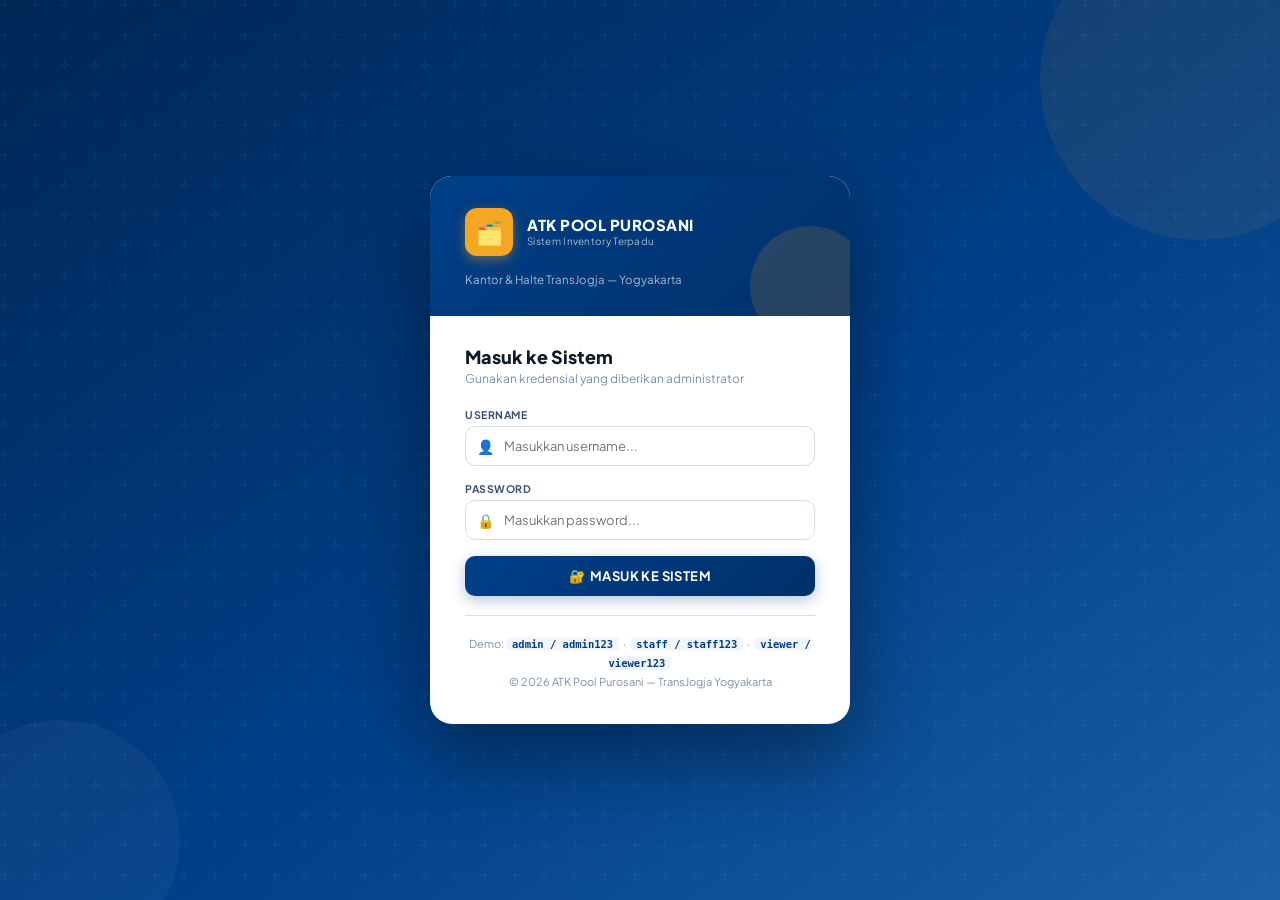
==== index.html @ 984e3274 "Update index.html" ====
<!DOCTYPE html>
<html lang="id">
<head>
<meta charset="UTF-8">
<meta name="viewport" content="width=device-width, initial-scale=1.0">
<title>ATK POOL PUROSANI — Sistem Inventory</title>
<link href="https://fonts.googleapis.com/css2?family=Plus+Jakarta+Sans:wght@300;400;500;600;700;800&display=swap" rel="stylesheet">
<script src="https://cdnjs.cloudflare.com/ajax/libs/xlsx/0.18.5/xlsx.full.min.js"></script>
<script src="https://cdnjs.cloudflare.com/ajax/libs/jspdf/2.5.1/jspdf.umd.min.js"></script>
<script src="https://cdnjs.cloudflare.com/ajax/libs/jspdf-autotable/3.7.0/jspdf.plugin.autotable.min.js"></script>
<script src="https://cdn.jsdelivr.net/npm/chart.js@4.4.0/dist/chart.umd.min.js"></script>
<script src="https://cdn.jsdelivr.net/npm/quagga@0.12.1/dist/quagga.min.js"></script>
<script src="https://cdn.jsdelivr.net/npm/@supabase/supabase-js@2"></script>
<link rel="stylesheet" href="style.css">
</head>
<body>

<div class="login-screen" id="login-screen">
  <div class="login-deco"></div><div class="login-deco2"></div>
  <div class="login-card">
    <div class="login-header">
      <div class="login-brand">
        <div class="login-brand-icon">🗂️</div>
        <div class="login-brand-text">
          <div class="login-brand-name">ATK POOL PUROSANI</div>
          <div class="login-brand-sub">Sistem Inventory Terpadu</div>
        </div>
      </div>
      <div class="login-tagline">Kantor &amp; Halte TransJogja — Yogyakarta</div>
    </div>
    <div class="login-body">
      <div class="login-title">Masuk ke Sistem</div>
      <div class="login-subtitle">Gunakan kredensial yang diberikan administrator</div>
      <div class="lf-group">
        <label class="lf-label">Username</label>
        <div class="lf-input-wrap">
          <span class="lf-icon">👤</span>
          <input class="lf-input" id="l-user" type="text" placeholder="Masukkan username..." autocomplete="username" onkeydown="if(event.key==='Enter')doLogin()">
        </div>
      </div>
      <div class="lf-group">
        <label class="lf-label">Password</label>
        <div class="lf-input-wrap">
          <span class="lf-icon">🔒</span>
          <input class="lf-input" id="l-pass" type="password" placeholder="Masukkan password..." autocomplete="current-password" onkeydown="if(event.key==='Enter')doLogin()">
        </div>
      </div>
      <button class="login-btn" onclick="doLogin()">🔐 &nbsp;MASUK KE SISTEM</button>
      <div class="login-err" id="login-err">⚠ Username atau password salah. Coba kembali.</div>
      <div class="login-demo">
        Demo: <code>admin / admin123</code> &nbsp;·&nbsp; <code>staff / staff123</code> &nbsp;·&nbsp; <code>viewer / viewer123</code><br>
        © 2026 ATK Pool Purosani — TransJogja Yogyakarta
      </div>
    </div>
  </div>
</div>

<div class="app-shell" id="app-shell">

<div class="notif-panel" id="notif-panel">
  <div class="notif-panel-head">
    <span class="notif-panel-title">🔔 Notifikasi Stok</span>
    <button class="notif-panel-close" onclick="closeNotifPanel()">✕</button>
  </div>
  <div class="notif-list" id="notif-list"></div>
  <div class="notif-footer">
    <button class="notif-wa-btn" onclick="sendWANotif()">💬 Kirim via WhatsApp</button>
    <button class="notif-wa-btn email" onclick="sendEmailNotif()">📧 Kirim via Email</button>
  </div>
</div>
<div class="save-indicator" id="save-indicator">💾 Data tersimpan</div>

<nav class="topnav">
  <div class="logo" onclick="gotoPage('barang')">
    <div class="logo-badge">🗂️</div>
    <div class="logo-text">
      <div class="logo-main">ATK POOL PUROSANI</div>
      <div class="logo-sub">Sistem Inventory Terpadu</div>
    </div>
  </div>
  <ul class="nav-menu">
    <li><a href="#" id="nav-barang" class="active" onclick="gotoPage('barang');return false">📦 DATA BARANG</a></li>
    <li><a href="#" id="nav-laporan" onclick="gotoPage('laporan');return false">📊 LAPORAN</a></li>
    <li><a href="#" id="nav-riwayat" onclick="gotoPage('riwayat');return false">🕐 RIWAYAT</a></li>
    <li><a href="#" id="nav-permintaan" onclick="gotoPage('permintaan');return false">📋 PERMINTAAN</a></li>
    <li><a href="#" id="nav-users" onclick="gotoPage('users');return false">👥 PENGGUNA</a></li>
  </ul>
  <div class="nav-right">
    <button class="nav-icon-btn" onclick="focusSearch()" title="Cari">🔍</button>
    <button class="notif-btn" onclick="toggleNotifPanel()">🔔 NOTIF <span class="notif-badge" id="low-count">0</span></button>
    <button class="topnav-user" onclick="toggleUserDropdown()" id="user-btn">
      <div class="user-avatar-nav">👤</div>
      <span class="user-name-nav" id="nav-username">—</span>
      <span style="color:rgba(255,255,255,.5);font-size:10px">▾</span>
      <div class="user-dropdown" id="user-dropdown">
        <div class="ud-header">
          <div class="ud-header-name" id="dd-name">—</div>
          <div class="ud-header-role" id="dd-role">—</div>
        </div>
        <div class="ud-item">👤 &nbsp;Profil Saya</div>
        <div class="ud-item">🔑 &nbsp;Ganti Password</div>
        <div class="ud-divider"></div>
        <div class="ud-item" onclick="clearAllData()">🗑️ &nbsp;Reset Data</div>
        <div class="ud-divider"></div>
        <div class="ud-item danger" onclick="doLogout()">🚪 &nbsp;Keluar</div>
      </div>
    </button>
  </div>
</nav>

<div class="header-strip">
  <div class="breadcrumb">🏠 Beranda &nbsp;/&nbsp; <span class="bc-cur" id="bc-page">Data Barang</span></div>
  <div class="date-display" id="date-display"></div>
</div>

<div class="stats-strip" id="stats-strip">
  <div class="stat-item"><div class="stat-num" id="stat-total">0</div><div class="stat-lbl">Total Barang</div></div>
  <div class="stat-item"><div class="stat-num green" id="stat-aman">0</div><div class="stat-lbl">Stok Aman</div></div>
  <div class="stat-item"><div class="stat-num gold" id="stat-menipis">0</div><div class="stat-lbl">Stok Menipis</div></div>
  <div class="stat-item"><div class="stat-num red" id="stat-habis">0</div><div class="stat-lbl">Stok Habis</div></div>
</div>

<div class="catbar" id="catbar"><div class="catbar-inner" id="catbar-inner"></div></div>

<div class="toolbar" id="toolbar-el">
  <div style="display:flex;align-items:center;gap:8px;flex-wrap:wrap">
    <button class="filter-btn" onclick="openBarcodeModal()" style="gap:5px">📷 Scan</button>
    <button class="filter-btn" onclick="toggleFilter()">⚙ Filter</button>
    <button class="filter-btn" onclick="openImportModal()" style="background:var(--green);color:#fff;border-color:var(--green)">📥 Import</button>
    <button class="filter-btn" onclick="openResetModal()" style="background:#c0392b;color:#fff;border-color:#c0392b">🗑 Reset Data</button>
    <span class="item-count" id="item-count">— Barang</span>
  </div>
  <div class="sort-right">
    <div class="sw">
      <span class="sw-icon">🔍</span>
      <input class="search-mini" id="search-input" type="text" placeholder="Cari nama atau kategori..." oninput="doSearch(this.value)">
    </div>
    <button class="add-btn-top" onclick="openAddModal()">＋ Tambah Barang</button>
  </div>
</div>

<div id="page-barang">
  <div class="main">
    <div class="products-grid" id="products-grid"></div>
    <div class="pagination-wrap">
      <div class="pages">
        <button class="pg active">1</button><button class="pg">2</button><button class="pg">3</button>
        <span style="color:var(--muted);font-size:13px;line-height:32px;padding:0 4px">…</span>
        <button class="pg">›</button>
      </div>
      <button class="see-more-link">Lihat Semua →</button>
    </div>
  </div>
</div>

<div id="page-laporan" style="display:none">
  <div class="page-wrap">
    <div class="page-header"><div class="page-title">Laporan Inventaris<small>Ringkasan stok dan transaksi seluruh barang</small></div></div>
    <div class="lap-summary">
      <div class="lap-card masuk"><div class="lap-card-icon">📥</div><div class="lap-num" id="r-masuk">0</div><div class="lap-lbl">Total Masuk</div></div>
      <div class="lap-card keluar"><div class="lap-card-icon">📤</div><div class="lap-num" id="r-keluar">0</div><div class="lap-lbl">Total Keluar</div></div>
      <div class="lap-card sisa"><div class="lap-card-icon">📦</div><div class="lap-num" id="r-sisa">0</div><div class="lap-lbl">Sisa Stok</div></div>
    </div>
    <div class="filter-row">
      <span class="filter-row-label">Filter:</span>
      <select class="f-select" id="f-lokasi" onchange="renderLaporan()"><option value="">Semua Lokasi</option><option>Kantor</option><option>Halte</option></select>
      <select class="f-select" id="f-kategori" onchange="renderLaporan()"><option value="">Semua Kategori</option></select>
      <select class="f-select" id="f-status" onchange="renderLaporan()"><option value="">Semua Status</option><option value="ok">Stok Aman</option><option value="low">Stok Menipis</option><option value="out">Stok Habis</option></select>
    </div>
    <div class="export-bar">
      <span class="export-label">Export:</span>
      <button class="exp-btn excel" onclick="exportExcel()">📊 Excel (.xlsx)</button>
      <button class="exp-btn pdf" onclick="exportPDF()">📄 PDF Berkop Surat</button>
      <button class="exp-btn print" onclick="window.print()">🖨️ Cetak</button>
    </div>
    <div class="table-card"><div class="table-card-header"><div class="table-card-title">Daftar Stok Barang</div></div><div id="tbl-laporan"></div></div>
    <div class="chart-section">
      <div class="chart-head">
        <div class="chart-head-title">📈 Grafik Tren Stok</div>
        <div class="chart-tabs">
          <button class="chart-tab active" onclick="setChartTab('bulanan',this)">Bulanan</button>
          <button class="chart-tab" onclick="setChartTab('barang',this)">Per Barang</button>
          <button class="chart-tab" onclick="setChartTab('status',this)">Status Stok</button>
        </div>
      </div>
      <div class="chart-body">
        <div class="chart-canvas-wrap"><canvas id="main-chart"></canvas></div>
      </div>
    </div>
    <div class="rekap-section">
      <div class="rekap-head">
        <div class="rekap-head-title">📅 Rekap Bulanan</div>
        <div style="display:flex;gap:8px">
          <select class="f-select" id="rekap-tahun" onchange="renderRekap()" style="background:rgba(255,255,255,.15);border-color:rgba(255,255,255,.2);color:#fff"></select>
          <select class="f-select" id="rekap-lokasi" onchange="renderRekap()" style="background:rgba(255,255,255,.15);border-color:rgba(255,255,255,.2);color:#fff"><option value="">Semua Lokasi</option><option>Kantor</option><option>Halte</option></select>
        </div>
      </div>
      <div id="tbl-rekap"></div>
    </div>
  </div>
</div>

<div id="page-riwayat" style="display:none">
  <div class="page-wrap">
    <div class="page-header"><div class="page-title">Riwayat Transaksi<small>Log semua aktivitas barang masuk &amp; keluar</small></div></div>
    <div class="rtabs">
      <button class="rtab active" onclick="setRtab('semua',this)">Semua</button>
      <button class="rtab" onclick="setRtab('masuk',this)">📥 Barang Masuk</button>
      <button class="rtab" onclick="setRtab('keluar',this)">📤 Barang Keluar</button>
    </div>
    <div class="filter-row">
      <span class="filter-row-label">Filter:</span>
      <select class="f-select" id="rh-lokasi" onchange="renderRiwayat()"><option value="">Semua Lokasi</option><option>Kantor</option><option>Halte</option></select>
      <input class="f-input" type="text" placeholder="Cari nama barang..." oninput="rhSearch=this.value;renderRiwayat()" style="width:180px">
      <span class="filter-row-label">Tanggal:</span>
      <input class="f-input" type="date" id="rh-dari" onchange="renderRiwayat()">
      <span style="font-size:11px;color:var(--muted)">s/d</span>
      <input class="f-input" type="date" id="rh-sampai" onchange="renderRiwayat()">
      <button class="filter-btn" onclick="resetDateFilter()" style="padding:6px 12px;font-size:11px">Reset</button>
    </div>
    <div class="export-bar">
      <span class="export-label">Export:</span>
      <button class="exp-btn excel" onclick="exportRiwayatExcel()">📊 Excel</button>
      <button class="exp-btn pdf" onclick="exportRiwayatPDF()">📄 PDF</button>
      <span class="export-label" style="margin-left:12px">Import:</span>
      <button class="exp-btn excel" onclick="openImportTrxModal()" style="background:var(--green);color:#fff;border-color:var(--green)">📥 Import Transaksi</button>
    </div>
    <div class="table-card"><div id="tbl-riwayat"></div></div>
  </div>
</div>

<div id="page-permintaan" style="display:none">
  <div class="page-wrap">
    <div class="page-header"><div class="page-title">Permintaan Barang<small>Buat dan kelola permintaan pengadaan barang</small></div></div>
    <div class="req-form-card">
      <div style="font-size:15px;font-weight:700;color:var(--text);margin-bottom:1rem;display:flex;align-items:center;gap:8px">
        <div style="width:32px;height:32px;background:var(--navy);border-radius:8px;display:flex;align-items:center;justify-content:center;font-size:15px">📋</div>
        Buat Permintaan Baru
      </div>
      <div class="req-form-grid">
        <div class="mf-group"><label class="mf-label">Pilih Barang</label><select class="mf-select" id="req-barang" style="width:100%"></select></div>
        <div class="mf-group"><label class="mf-label">Jumlah</label><input class="mf-input" type="number" id="req-jml" placeholder="0" min="1" style="width:100%"></div>
        <div class="mf-group"><label class="mf-label">Keterangan Keperluan</label><input class="mf-input" id="req-ket" placeholder="Tuliskan keperluan..." style="width:100%"></div>
      </div>
      <button class="mbtn-masuk" style="padding:10px 24px;border-radius:9px;width:auto" onclick="submitPermintaan()">📨 &nbsp;Kirim Permintaan</button>
    </div>
    <div class="table-card"><div class="table-card-header"><div class="table-card-title">Daftar Permintaan</div></div><div id="tbl-permintaan"></div></div>
  </div>
</div>

<div id="page-users" style="display:none">
  <div class="page-wrap">
    <div class="page-header">
      <div class="page-title">Manajemen Pengguna<small>Kelola akses dan peran pengguna sistem</small></div>
      <button class="add-btn-top" onclick="toast('Fitur tambah pengguna segera hadir','')">＋ Tambah Pengguna</button>
    </div>
    <div class="user-grid" id="user-grid"></div>
  </div>
</div>

<footer>
  <div class="footer-inner">
    <div class="fc"><div class="fc-icon">📞</div><div class="fc-text">085 xxx xxx xxx</div></div>
    <div class="fc"><div class="fc-icon">📧</div><div class="fc-text">inventory@atk-purosani.go.id</div></div>
    <div class="fc"><div class="fc-icon">📍</div><div class="fc-text">Perengkembang, Balecatur, Gamping, Sleman, DIY 55295</div></div>
  </div>
  <div class="footer-bottom">
    <span class="footer-copy">© 2026 ATK Pool Purosani — TransJogja Yogyakarta</span>
    <div class="footer-links"><a href="#">Kebijakan Privasi</a><a href="#">Ketentuan Layanan</a><a href="#">Bantuan</a></div>
  </div>
</footer>

<!-- BARCODE MODAL -->
<div class="overlay" id="modal-barcode">
  <div class="modal barcode-modal">
    <div class="modal-top" style="background:linear-gradient(135deg,#1a237e,#283593)">
      <button class="modal-close" onclick="closeBarcodeModal()">✕</button>
      <div class="modal-ios-icon" style="background:linear-gradient(145deg,#3949AB,#1a237e)">📷</div>
      <div class="modal-title">Scan Barcode / QR</div>
      <div class="modal-subtitle">Arahkan kamera ke barcode produk</div>
    </div>
    <div class="modal-content">
      <div id="barcode-video-wrap">
        <div id="barcode-viewport"></div>
        <div class="barcode-overlay">
          <div class="barcode-frame"></div>
          <div class="barcode-scan-line"></div>
        </div>
      </div>
      <div class="barcode-result-box" id="barcode-result-box">Menunggu deteksi barcode...</div>
      <div class="barcode-manual-row">
        <input class="mf-input" type="text" id="barcode-manual-input" placeholder="Atau ketik kode barcode manual..." style="flex:1" onkeydown="if(event.key==='Enter')searchBarcode(this.value)">
        <button class="mbtn-masuk" style="white-space:nowrap;padding:9px 14px" onclick="searchBarcode(document.getElementById('barcode-manual-input').value)">🔍 Cari</button>
      </div>
      <div id="barcode-found-info" style="display:none;background:var(--green-bg);border:1.5px solid #B2DFCC;border-radius:10px;padding:12px 14px;margin-bottom:10px">
        <div style="font-size:13px;font-weight:700;color:var(--text);margin-bottom:4px" id="bfi-nama">—</div>
        <div style="font-size:11px;color:var(--muted)" id="bfi-detail">—</div>
        <div style="display:flex;gap:6px;margin-top:10px">
          <button class="mbtn-masuk" style="flex:1;padding:8px" onclick="openFromBarcode('masuk')">📥 Catat Masuk</button>
          <button class="mbtn-keluar" style="flex:1;padding:8px" onclick="openFromBarcode('keluar')">📤 Catat Keluar</button>
        </div>
      </div>
    </div>
  </div>
</div>

<!-- PHOTO MODAL -->
<div class="overlay" id="modal-photo">
  <div class="modal" style="max-width:420px">
    <div class="modal-top" style="background:linear-gradient(135deg,#4527A0,#311B92)">
      <button class="modal-close" onclick="closeModal('modal-photo')">✕</button>
      <div class="modal-ios-icon" style="background:linear-gradient(145deg,#673AB7,#4527A0)" id="photo-modal-icon">📷</div>
      <div class="modal-title" id="photo-modal-title">Foto Barang</div>
      <div class="modal-subtitle" id="photo-modal-sub">Upload foto untuk identifikasi visual</div>
    </div>
    <div class="modal-content">
      <img id="photo-preview-large" class="modal-photo-preview" src="" alt="Foto Barang">
      <div class="modal-photo-placeholder" id="photo-placeholder" onclick="document.getElementById('photo-file-input').click()">
        <span style="font-size:28px">🖼️</span>
        <span>Klik untuk pilih foto</span>
        <span style="font-size:10px">JPG, PNG, WebP — maks 2MB</span>
      </div>
      <input type="file" id="photo-file-input" accept="image/*" style="display:none" onchange="handlePhotoUpload(event)">
      <div class="photo-action-row">
        <button class="photo-btn upload" onclick="document.getElementById('photo-file-input').click()">📁 Pilih File</button>
        <button class="photo-btn upload" onclick="openCameraCapture()">📷 Ambil Foto</button>
        <button class="photo-btn delete" id="photo-delete-btn" onclick="deletePhoto()" style="display:none">🗑 Hapus</button>
      </div>
      <input type="hidden" id="photo-modal-bid">
    </div>
  </div>
</div>

<div class="overlay" id="modal-trx">
  <div class="modal">
    <div class="modal-top" id="modal-top-trx" style="background:linear-gradient(135deg,var(--navy) 0%,var(--navy2) 100%)">
      <button class="modal-close" onclick="closeModal('modal-trx')">✕</button>
      <div class="modal-ios-icon" id="mimg">📄</div>
      <div class="modal-title" id="mtitle">—</div>
      <div class="modal-subtitle" id="mcat">—</div>
    </div>
    <div class="modal-content">
      <div class="modal-stats">
        <div class="mstat masuk"><div class="mstat-num" id="md-masuk">0</div><div class="mstat-lbl">Total Masuk</div></div>
        <div class="mstat keluar"><div class="mstat-num" id="md-keluar">0</div><div class="mstat-lbl">Total Keluar</div></div>
        <div class="mstat sisa"><div class="mstat-num" id="md-sisa">0</div><div class="mstat-lbl">Sisa Stok</div></div>
      </div>
      <div class="modal-form-row">
        <div class="mf-group"><label class="mf-label">Jumlah</label><input class="mf-input" type="number" id="mf-jumlah" min="1" placeholder="0"></div>
        <div class="mf-group"><label class="mf-label">Tanggal</label><input class="mf-input" type="date" id="mf-tanggal"></div>
      </div>
      <div class="mf-group"><label class="mf-label">Keterangan</label><input class="mf-input" type="text" id="mf-ket" placeholder="Sumber / tujuan pemakaian..."></div>
      <div class="mf-group" id="mf-pemohon-group" style="display:none">
        <label class="mf-label">Pemohon <span style="color:var(--muted);font-weight:400;font-size:9px">(wajib untuk barang keluar)</span></label>
        <input class="mf-input" type="text" id="mf-pemohon" placeholder="Nama pemohon / bagian...">
        <div class="pemohon-quick-btns" id="pemohon-qbtns">
          <button type="button" class="pemohon-qbtn" onclick="setPemohon('Operasional')">Operasional</button>
          <button type="button" class="pemohon-qbtn" onclick="setPemohon('Administrasi')">Administrasi</button>
          <button type="button" class="pemohon-qbtn" onclick="setPemohon('Teknik')">Teknik</button>
          <button type="button" class="pemohon-qbtn" onclick="setPemohon('Keuangan')">Keuangan</button>
          <button type="button" class="pemohon-qbtn" onclick="setPemohon('Umum')">Umum</button>
        </div>
      </div>
      <div class="modal-btns">
        <button class="mbtn-masuk" id="mbtn-masuk-btn" onmouseenter="showPemohonField(false)" onclick="doTrx('masuk')">📥 Catat Masuk</button>
        <button class="mbtn-keluar" id="mbtn-keluar-btn" onmouseenter="showPemohonField(true)" onclick="doTrx('keluar')">📤 Catat Keluar</button>
      </div>
    </div>
  </div>
</div>

<div class="overlay" id="modal-add">
  <div class="modal add-modal">
    <div class="modal-top" style="background:linear-gradient(135deg,#0D7A3E,#064D26)">
      <button class="modal-close" onclick="closeModal('modal-add')">✕</button>
      <div class="modal-ios-icon" id="add-preview" style="background:linear-gradient(145deg,#43A047,#1B5E20)">📦</div>
      <div class="modal-title">Tambah Barang Baru</div>
      <div class="modal-subtitle">Isi data lengkap barang yang akan ditambahkan</div>
    </div>
    <div class="modal-content">
      <div class="add-form-grid">
        <div class="mf-group"><label class="mf-label">Nama Barang</label><input class="mf-input" id="a-nama" placeholder="Nama barang..."></div>
        <div class="mf-group"><label class="mf-label">Lokasi</label><select class="mf-select" id="a-lokasi" onchange="updateAddPreview()"><option>Kantor</option><option>Halte</option></select></div>
      </div>
      <div class="add-form-grid triple">
        <div class="mf-group"><label class="mf-label">Kategori</label><input class="mf-input" id="a-kat" placeholder="ATK, Elektronik..."></div>
        <div class="mf-group"><label class="mf-label">Satuan</label><input class="mf-input" id="a-sat" placeholder="pcs, unit..."></div>
        <div class="mf-group"><label class="mf-label">Stok Awal</label><input class="mf-input" type="number" id="a-stok" placeholder="0" min="0"></div>
      </div>
      <div class="add-form-grid">
        <div class="mf-group"><label class="mf-label">Stok Minimum</label><input class="mf-input" type="number" id="a-min" value="5" min="0"></div>
        <div class="mf-group"><label class="mf-label">Ikon Barang</label>
          <div class="icon-picker-wrap" id="icon-picker-wrap">
            <button type="button" class="icon-picker-trigger" id="icon-picker-trigger" onclick="toggleIconPicker()">
              <span class="ipt-emoji" id="ipt-emoji-preview">📦</span>
              <span class="ipt-name" id="ipt-name-preview">Kardus / Umum</span>
              <span class="ipt-arrow">▾</span>
            </button>
            <input type="hidden" id="a-emoji" value="📦">
            <div class="icon-picker-dropdown" id="icon-picker-dropdown">
              <div class="ipd-search" style="position:relative">
                <span class="ipd-search-icon">🔍</span>
                <input class="ipd-search-input" id="ipd-search" placeholder="Cari ikon..." oninput="filterIcons(this.value)">
              </div>
              <div class="ipd-cats" id="ipd-cats"></div>
              <div class="ipd-grid" id="ipd-grid"></div>
            </div>
          </div>
        </div>
      </div>
      <div class="modal-photo-section">
        <div class="mf-label" style="margin-bottom:6px">Foto Barang <span style="color:var(--muted);font-weight:400;font-size:9px">(opsional)</span></div>
        <img id="add-photo-preview" class="modal-photo-preview" src="" alt="">
        <div class="modal-photo-placeholder" id="add-photo-placeholder" onclick="document.getElementById('add-photo-input').click()">
          <span style="font-size:22px">📷</span>
          <span>Klik untuk upload foto</span>
        </div>
        <input type="file" id="add-photo-input" accept="image/*" style="display:none" onchange="handleAddPhoto(event)">
        <div class="photo-action-row" id="add-photo-actions" style="display:none">
          <button class="photo-btn upload" onclick="document.getElementById('add-photo-input').click()">📁 Ganti</button>
          <button class="photo-btn delete" onclick="clearAddPhoto()">🗑 Hapus</button>
        </div>
      </div>
      <button class="mbtn-masuk" style="width:100%;padding:12px;font-size:13px;border-radius:9px;background:linear-gradient(135deg,#0D7A3E,#064D26)" onclick="simpanBarang()">💾 &nbsp;Simpan Barang</button>
    </div>
  </div>
</div>

<!-- ===== MODAL EDIT BARANG ===== -->
<div class="overlay" id="modal-edit">
  <div class="modal add-modal">
    <div class="modal-top" style="background:linear-gradient(135deg,#1565C0,#003F88)">
      <button class="modal-close" onclick="closeModal('modal-edit')">✕</button>
      <div class="modal-ios-icon" id="edit-preview" style="background:linear-gradient(145deg,#4A90E2,#1565C0)">📦</div>
      <div class="modal-title">Edit Barang</div>
      <div class="modal-subtitle">Ubah data barang yang sudah ada</div>
    </div>
    <div class="modal-content">
      <input type="hidden" id="e-id">
      <div class="add-form-grid">
        <div class="mf-group"><label class="mf-label">Nama Barang</label><input class="mf-input" id="e-nama" placeholder="Nama barang..."></div>
        <div class="mf-group"><label class="mf-label">Lokasi</label><select class="mf-select" id="e-lokasi" onchange="updateEditPreview()"><option>Kantor</option><option>Halte</option></select></div>
      </div>
      <div class="add-form-grid triple">
        <div class="mf-group"><label class="mf-label">Kategori</label><input class="mf-input" id="e-kat" placeholder="ATK, Elektronik..."></div>
        <div class="mf-group"><label class="mf-label">Satuan</label><input class="mf-input" id="e-sat" placeholder="pcs, unit..."></div>
        <div class="mf-group"><label class="mf-label">Stok Saat Ini</label><input class="mf-input" type="number" id="e-stok" min="0"></div>
      </div>
      <div class="add-form-grid">
        <div class="mf-group"><label class="mf-label">Stok Minimum</label><input class="mf-input" type="number" id="e-min" value="5" min="0"></div>
        <div class="mf-group"><label class="mf-label">Ikon Barang</label>
          <div class="icon-picker-wrap" id="icon-picker-wrap-edit">
            <button type="button" class="icon-picker-trigger" id="icon-picker-trigger-edit" onclick="toggleIconPickerEdit()">
              <span class="ipt-emoji" id="ipt-emoji-preview-edit">📦</span>
              <span class="ipt-name" id="ipt-name-preview-edit">Kardus / Umum</span>
              <span class="ipt-arrow">▾</span>
            </button>
            <input type="hidden" id="e-emoji" value="📦">
            <div class="icon-picker-dropdown" id="icon-picker-dropdown-edit">
              <div class="ipd-search" style="position:relative">
                <span class="ipd-search-icon">🔍</span>
                <input class="ipd-search-input" id="ipd-search-edit" placeholder="Cari ikon..." oninput="filterIconsEdit(this.value)">
              </div>
              <div class="ipd-cats" id="ipd-cats-edit"></div>
              <div class="ipd-grid" id="ipd-grid-edit"></div>
            </div>
          </div>
        </div>
      </div>
      <div style="display:flex;gap:10px;margin-top:16px">
        <button class="mbtn-cancel" style="flex:1;padding:12px;font-size:13px;border-radius:9px" onclick="closeModal('modal-edit')">Batal</button>
        <button class="mbtn-masuk" style="flex:2;padding:12px;font-size:13px;border-radius:9px;background:linear-gradient(135deg,#1565C0,#003F88)" onclick="simpanEditBarang()">💾 Simpan Perubahan</button>
      </div>
      <button onclick="konfirmasiHapusBarang()" style="width:100%;margin-top:8px;padding:10px;background:none;border:1.5px solid #c0392b;color:#c0392b;border-radius:9px;font-size:12px;font-weight:600;cursor:pointer">🗑️ Hapus Barang Ini</button>
    </div>
  </div>
</div>

<!-- ===== MODAL IMPORT BARANG ===== -->
<div class="overlay" id="modal-import">
  <div class="modal" style="max-width:520px;border-radius:16px">
    <div class="modal-top" style="background:linear-gradient(135deg,#1565C0,#003F88)">
      <div class="modal-title">📥 Import Data Barang</div>
      <button class="modal-close" onclick="closeModal('modal-import')">✕</button>
    </div>
    <div style="padding:20px">
      <div style="background:#f0f7ff;border:1px solid #b3d4f5;border-radius:10px;padding:14px;margin-bottom:16px;font-size:13px;color:#1a4a7a">
        <b>Format CSV yang diterima:</b><br>
        <code style="font-size:11px;color:#333">nama,lokasi,kat,sat,stok,min,emoji</code><br><br>
        <b>Contoh isi:</b><br>
        <code style="font-size:11px;color:#333">Kertas A4,Kantor,ATK,rim,25,5,📄<br>Sapu,Halte,Kebersihan,unit,4,2,🧹</code><br><br>
        <b>Lokasi:</b> Kantor atau Halte &nbsp;|&nbsp; <b>Kolom emoji bisa dikosongkan</b> (default 📦)
      </div>
      <div style="margin-bottom:14px">
        <label style="font-size:13px;font-weight:600;color:var(--text);display:block;margin-bottom:6px">Upload file CSV atau Excel (.csv / .xlsx)</label>
        <input type="file" id="import-barang-file" accept=".csv,.xlsx" onchange="handleImportBarangFile(this.files[0])" style="width:100%;padding:8px;border:1.5px dashed var(--border);border-radius:8px;font-size:13px;cursor:pointer;box-sizing:border-box">
      </div>
      <div id="import-barang-preview" style="display:none;margin-bottom:14px">
        <div style="font-size:13px;font-weight:600;color:var(--text);margin-bottom:6px">Preview data (<span id="import-barang-count">0</span> baris):</div>
        <div style="max-height:200px;overflow-y:auto;border:1px solid var(--border);border-radius:8px">
          <table style="width:100%;font-size:11px;border-collapse:collapse" id="import-barang-table"></table>
        </div>
      </div>
      <div id="import-barang-error" style="display:none;background:#fff0f0;border:1px solid #fcc;border-radius:8px;padding:10px;font-size:12px;color:#c0392b;margin-bottom:12px"></div>
      <div style="display:flex;gap:10px;justify-content:flex-end">
        <button class="mbtn-cancel" onclick="closeModal('modal-import')" style="padding:9px 20px">Batal</button>
        <button class="mbtn-masuk" id="import-barang-btn" onclick="doImportBarang()" style="padding:9px 20px;opacity:0.4;pointer-events:none">📥 Import Sekarang</button>
      </div>
    </div>
  </div>
</div>

<!-- ===== MODAL IMPORT TRANSAKSI ===== -->
<div class="overlay" id="modal-import-trx">
  <div class="modal" style="max-width:560px;border-radius:16px">
    <div class="modal-top" style="background:linear-gradient(135deg,#0D7A3E,#05522a)">
      <div class="modal-title">📥 Import Data Transaksi</div>
      <button class="modal-close" onclick="closeModal('modal-import-trx')">✕</button>
    </div>
    <div style="padding:20px">
      <div style="background:#f0fff4;border:1px solid #b3e8c8;border-radius:10px;padding:14px;margin-bottom:16px;font-size:13px;color:#1a4a2a">
        <b>Format CSV yang diterima:</b><br>
        <code style="font-size:11px;color:#333">nama_barang,tipe,jumlah,tanggal,keterangan,pemohon</code><br><br>
        <b>Contoh isi:</b><br>
        <code style="font-size:11px;color:#333">Kertas A4,masuk,10,2025-01-15,Pengadaan bulanan,<br>Pulpen,keluar,5,2025-01-16,Pemakaian harian,Budi</code><br><br>
        <b>tipe:</b> masuk atau keluar &nbsp;|&nbsp; <b>tanggal:</b> format YYYY-MM-DD<br>
        <b>nama_barang harus cocok</b> dengan nama di database
      </div>
      <div style="margin-bottom:14px">
        <label style="font-size:13px;font-weight:600;color:var(--text);display:block;margin-bottom:6px">Upload file CSV atau Excel (.csv / .xlsx)</label>
        <input type="file" id="import-trx-file" accept=".csv,.xlsx" onchange="handleImportTrxFile(this.files[0])" style="width:100%;padding:8px;border:1.5px dashed var(--border);border-radius:8px;font-size:13px;cursor:pointer;box-sizing:border-box">
      </div>
      <div id="import-trx-preview" style="display:none;margin-bottom:14px">
        <div style="font-size:13px;font-weight:600;color:var(--text);margin-bottom:6px">Preview data (<span id="import-trx-count">0</span> baris):</div>
        <div style="max-height:200px;overflow-y:auto;border:1px solid var(--border);border-radius:8px">
          <table style="width:100%;font-size:11px;border-collapse:collapse" id="import-trx-table"></table>
        </div>
      </div>
      <div id="import-trx-error" style="display:none;background:#fff0f0;border:1px solid #fcc;border-radius:8px;padding:10px;font-size:12px;color:#c0392b;margin-bottom:12px"></div>
      <div style="display:flex;gap:10px;justify-content:flex-end">
        <button class="mbtn-cancel" onclick="closeModal('modal-import-trx')" style="padding:9px 20px">Batal</button>
        <button class="mbtn-masuk" id="import-trx-btn" onclick="doImportTrx()" style="padding:9px 20px;opacity:0.4;pointer-events:none">📥 Import Sekarang</button>
      </div>
    </div>
  </div>
</div>

<!-- ===== MODAL RESET DATA ===== -->
<div class="overlay" id="modal-reset">
  <div class="modal" style="max-width:460px;border-radius:16px">
    <div class="modal-top" style="background:linear-gradient(135deg,#c0392b,#922b21)">
      <div class="modal-title">🗑️ Reset / Hapus Semua Data</div>
      <button class="modal-close" onclick="closeModal('modal-reset')">✕</button>
    </div>
    <div style="padding:20px">
      <div style="background:#fff0f0;border:1px solid #fcc;border-radius:10px;padding:14px;margin-bottom:16px;font-size:13px;color:#c0392b">
        ⚠️ <b>Peringatan!</b> Tindakan ini tidak bisa dibatalkan.<br>
        Data yang dihapus akan hilang permanen dari database.
      </div>
      <div style="margin-bottom:16px">
        <label style="font-size:13px;font-weight:600;color:var(--text);display:block;margin-bottom:10px">Pilih data yang ingin dihapus:</label>
        <label style="display:flex;align-items:center;gap:10px;padding:10px;border:1.5px solid var(--border);border-radius:8px;cursor:pointer;margin-bottom:8px">
          <input type="checkbox" id="reset-transaksi" onchange="checkResetConfirm()" style="width:16px;height:16px;accent-color:#c0392b">
          <div><div style="font-size:13px;font-weight:600">Semua Transaksi</div><div style="font-size:11px;color:var(--muted)">Riwayat barang masuk &amp; keluar</div></div>
        </label>
        <label style="display:flex;align-items:center;gap:10px;padding:10px;border:1.5px solid var(--border);border-radius:8px;cursor:pointer;margin-bottom:8px">
          <input type="checkbox" id="reset-permintaan" onchange="checkResetConfirm()" style="width:16px;height:16px;accent-color:#c0392b">
          <div><div style="font-size:13px;font-weight:600">Semua Permintaan</div><div style="font-size:11px;color:var(--muted)">Data permintaan pengadaan barang</div></div>
        </label>
        <label style="display:flex;align-items:center;gap:10px;padding:10px;border:1.5px solid var(--border);border-radius:8px;cursor:pointer;margin-bottom:8px">
          <input type="checkbox" id="reset-barang" onchange="checkResetConfirm()" style="width:16px;height:16px;accent-color:#c0392b">
          <div><div style="font-size:13px;font-weight:600">Semua Barang</div><div style="font-size:11px;color:var(--muted)">Master data barang (otomatis hapus transaksi &amp; permintaan juga)</div></div>
        </label>
      </div>
      <div style="margin-bottom:16px">
        <label style="font-size:13px;font-weight:600;color:var(--text);display:block;margin-bottom:6px">Ketik <b>HAPUS</b> untuk konfirmasi:</label>
        <input type="text" id="reset-confirm-input" placeholder="Ketik HAPUS di sini..." style="width:100%;padding:10px;border:1.5px solid var(--border);border-radius:8px;font-size:14px;box-sizing:border-box" oninput="checkResetConfirm()">
      </div>
      <div style="display:flex;gap:10px;justify-content:flex-end">
        <button class="mbtn-cancel" onclick="closeModal('modal-reset')" style="padding:9px 20px">Batal</button>
        <button id="reset-confirm-btn" onclick="doResetData()" style="padding:9px 20px;background:#c0392b;color:#fff;border:none;border-radius:9px;font-weight:700;cursor:pointer;opacity:0.4;pointer-events:none;font-size:13px">🗑️ Hapus Sekarang</button>
      </div>
    </div>
  </div>
</div>

<div class="toast" id="toast"></div>
</div>
<script src="script.js"></script>
</body>
</html>
---- style.css ----
*{box-sizing:border-box;margin:0;padding:0}
:root{
  --navy:#003F88;--navy2:#00306A;--navy3:#002655;
  --navy-light:#E8EFF9;--navy-soft:#D0DEFF;
  --gold:#F5A623;--gold2:#E8950F;--gold-light:#FEF3DC;
  --white:#FFFFFF;--bg:#F2F5FA;--bg2:#E8EDF5;
  --card:#FFFFFF;--text:#0D1B2A;--text2:#3D5273;
  --muted:#7A90AB;--border:#D4DCE8;--border2:#C0CCDB;
  --green:#0D7A3E;--green-bg:#E6F5EE;
  --red:#C0392B;--red-bg:#FDECEA;
  --amber:#C07800;--amber-bg:#FEF5E4;
  --blue:#1565C0;--blue-bg:#E3EDF9;
  --shadow-sm:0 1px 3px rgba(0,0,0,.08),0 1px 2px rgba(0,0,0,.06);
  --shadow-md:0 4px 16px rgba(0,63,136,.10),0 2px 6px rgba(0,0,0,.06);
  --shadow-lg:0 12px 40px rgba(0,63,136,.15),0 4px 12px rgba(0,0,0,.08);
  --radius:14px;--radius-sm:9px;--radius-xs:6px;
}
html{scroll-behavior:smooth}
body{font-family:'Plus Jakarta Sans',sans-serif;background:var(--bg);color:var(--text);min-height:100vh;font-size:14px;-webkit-font-smoothing:antialiased;-moz-osx-font-smoothing:grayscale}
/* Scrollbar */
::-webkit-scrollbar{width:5px;height:5px}
::-webkit-scrollbar-track{background:var(--bg)}
::-webkit-scrollbar-thumb{background:var(--border2);border-radius:99px}
::-webkit-scrollbar-thumb:hover{background:var(--muted)}

.login-screen{position:fixed;inset:0;background:linear-gradient(145deg,var(--navy3) 0%,var(--navy) 55%,#1a5fa8 100%);z-index:9999;display:flex;align-items:center;justify-content:center;padding:1.5rem}
.login-screen::before{content:'';position:absolute;inset:0;background:url("data:image/svg+xml,%3Csvg width='60' height='60' viewBox='0 0 60 60' xmlns='http://www.w3.org/2000/svg'%3E%3Cg fill='%23ffffff' fill-opacity='0.03'%3E%3Cpath d='M36 34v-4h-2v4h-4v2h4v4h2v-4h4v-2h-4zm0-30V0h-2v4h-4v2h4v4h2V6h4V4h-4zM6 34v-4H4v4H0v2h4v4h2v-4h4v-2H6zM6 4V0H4v4H0v2h4v4h2V6h4V4H6z'/%3E%3C/g%3E%3C/svg%3E")}
.login-deco{position:absolute;top:-80px;right:-80px;width:320px;height:320px;border-radius:50%;background:rgba(245,166,35,0.08);pointer-events:none}
.login-deco2{position:absolute;bottom:-60px;left:-60px;width:240px;height:240px;border-radius:50%;background:rgba(255,255,255,0.04);pointer-events:none}
.login-card{background:#fff;border-radius:20px;width:100%;max-width:420px;box-shadow:0 32px 80px rgba(0,0,0,0.35);overflow:hidden;position:relative;z-index:1;animation:slideUp .5s cubic-bezier(.16,1,.3,1) both}
@keyframes slideUp{from{opacity:0;transform:translateY(30px)}to{opacity:1;transform:translateY(0)}}
.login-header{background:linear-gradient(135deg,var(--navy) 0%,var(--navy2) 100%);padding:2rem 2.2rem 1.8rem;position:relative;overflow:hidden}
.login-header::after{content:'';position:absolute;bottom:-30px;right:-20px;width:120px;height:120px;border-radius:50%;background:rgba(245,166,35,.15)}
.login-brand{display:flex;align-items:center;gap:14px;margin-bottom:1rem;position:relative;z-index:1}
.login-brand-icon{width:48px;height:48px;background:var(--gold);border-radius:12px;display:flex;align-items:center;justify-content:center;box-shadow:0 4px 12px rgba(245,166,35,.4);font-size:22px}
.login-brand-text{color:#fff}
.login-brand-name{font-size:15px;font-weight:800;letter-spacing:.5px;line-height:1.1}
.login-brand-sub{font-size:10px;opacity:.65;letter-spacing:.3px;margin-top:2px}
.login-tagline{color:rgba(255,255,255,.65);font-size:11.5px;position:relative;z-index:1}
.login-body{padding:1.8rem 2.2rem 2rem}
.login-title{font-size:18px;font-weight:800;color:var(--text);margin-bottom:3px}
.login-subtitle{font-size:12px;color:var(--muted);margin-bottom:1.4rem}
.lf-group{margin-bottom:1rem}
.lf-label{display:block;font-size:10.5px;font-weight:700;color:var(--text2);letter-spacing:.5px;text-transform:uppercase;margin-bottom:5px}
.lf-input-wrap{position:relative}
.lf-icon{position:absolute;left:12px;top:50%;transform:translateY(-50%);pointer-events:none;font-size:14px}
.lf-input{width:100%;padding:11px 12px 11px 38px;border:1.5px solid var(--border);border-radius:10px;font-size:13px;font-family:inherit;color:var(--text);background:#fff;outline:none;transition:all .2s}
.lf-input:focus{border-color:var(--navy);box-shadow:0 0 0 3px rgba(0,63,136,.1)}
.login-btn{width:100%;background:linear-gradient(135deg,var(--navy) 0%,var(--navy2) 100%);color:#fff;border:none;border-radius:10px;padding:12px;font-size:13px;font-weight:700;cursor:pointer;letter-spacing:.4px;font-family:inherit;transition:all .2s;margin-top:.4rem;display:flex;align-items:center;justify-content:center;gap:8px;box-shadow:0 4px 14px rgba(0,63,136,.3)}
.login-btn:hover{transform:translateY(-1px);box-shadow:0 6px 20px rgba(0,63,136,.4)}
.login-err{color:var(--red);font-size:12px;margin-top:8px;display:none;padding:8px 12px;background:var(--red-bg);border-radius:8px;border-left:3px solid var(--red)}
.login-demo{font-size:11px;color:var(--muted);text-align:center;margin-top:1.2rem;padding-top:1.2rem;border-top:1px solid var(--border);line-height:1.7}
.login-demo code{background:var(--bg);padding:1px 6px;border-radius:4px;font-size:10.5px;color:var(--navy);font-weight:600}

.app-shell{display:none}
.app-shell.visible{display:block}

.topnav{background:linear-gradient(90deg,var(--navy3) 0%,var(--navy) 60%,#1254a1 100%);height:62px;display:flex;align-items:center;justify-content:space-between;padding:0 2rem;position:sticky;top:0;z-index:200;box-shadow:0 2px 16px rgba(0,0,0,.22)}
.topnav::after{content:'';position:absolute;bottom:0;left:0;right:0;height:1px;background:linear-gradient(90deg,transparent,rgba(245,166,35,.4),transparent)}
.logo{display:flex;align-items:center;gap:12px;cursor:pointer}
.logo-badge{width:36px;height:36px;background:var(--gold);border-radius:9px;display:flex;align-items:center;justify-content:center;font-size:18px;box-shadow:0 2px 8px rgba(245,166,35,.35)}
.logo-text{line-height:1.1}
.logo-main{font-size:13px;font-weight:800;color:#fff;letter-spacing:.5px}
.logo-sub{font-size:9px;color:rgba(255,255,255,.55);letter-spacing:.8px;text-transform:uppercase;margin-top:1px}
.nav-menu{display:flex;gap:0;list-style:none;margin-left:1.5rem}
.nav-menu li a{display:flex;align-items:center;gap:5px;padding:0 .85rem;height:60px;font-size:11px;font-weight:700;letter-spacing:.5px;text-decoration:none;color:rgba(255,255,255,.55);transition:all .2s;border-bottom:3px solid transparent;white-space:nowrap}
.nav-menu li a:hover:not(.active){color:rgba(255,255,255,.9)}
.nav-menu li a.active{color:#fff;border-bottom-color:var(--gold)}
.nav-right{display:flex;align-items:center;gap:8px}
.nav-icon-btn{width:34px;height:34px;border-radius:8px;background:rgba(255,255,255,.08);border:none;display:flex;align-items:center;justify-content:center;cursor:pointer;transition:all .2s;font-size:15px}
.nav-icon-btn:hover{background:rgba(255,255,255,.15)}
.notif-btn{background:var(--gold);color:var(--navy3);border:none;border-radius:8px;padding:7px 13px;font-size:11px;font-weight:700;letter-spacing:.3px;cursor:pointer;display:flex;align-items:center;gap:7px;font-family:inherit;transition:all .2s;box-shadow:0 2px 8px rgba(245,166,35,.3)}
.notif-btn:hover{background:var(--gold2);transform:translateY(-1px)}
.notif-badge{background:var(--navy3);color:#fff;border-radius:100px;min-width:18px;height:18px;display:flex;align-items:center;justify-content:center;font-size:10px;font-weight:700;padding:0 4px}
.topnav-user{display:flex;align-items:center;gap:8px;cursor:pointer;padding:5px 10px;border-radius:8px;background:rgba(255,255,255,.08);transition:all .2s;position:relative;border:none}
.topnav-user:hover{background:rgba(255,255,255,.15)}
.user-avatar-nav{width:26px;height:26px;border-radius:7px;background:var(--gold-light);display:flex;align-items:center;justify-content:center;font-size:13px;flex-shrink:0}
.user-name-nav{font-size:11.5px;font-weight:600;color:#fff;max-width:90px;overflow:hidden;text-overflow:ellipsis;white-space:nowrap}
.user-dropdown{position:absolute;top:calc(100% + 8px);right:0;background:#fff;border:1px solid var(--border);border-radius:12px;box-shadow:0 12px 40px rgba(0,0,0,.15);min-width:190px;z-index:300;overflow:hidden;display:none}
.user-dropdown.open{display:block;animation:fadeDown .15s ease}
@keyframes fadeDown{from{opacity:0;transform:translateY(-6px)}to{opacity:1;transform:translateY(0)}}
.ud-header{padding:12px 14px;background:var(--bg);border-bottom:1px solid var(--border)}
.ud-header-name{font-size:13px;font-weight:700;color:var(--text)}
.ud-header-role{font-size:10px;color:var(--muted);text-transform:uppercase;letter-spacing:.5px;margin-top:1px}
.ud-item{padding:10px 14px;font-size:12.5px;cursor:pointer;transition:background .15s;display:flex;align-items:center;gap:9px;color:var(--text)}
.ud-item:hover{background:var(--bg)}
.ud-item.danger{color:var(--red)}
.ud-item.danger:hover{background:var(--red-bg)}
.ud-divider{height:1px;background:var(--border)}

.header-strip{background:var(--white);border-bottom:1px solid var(--border);padding:8px 2rem;display:flex;align-items:center;justify-content:space-between}
.breadcrumb{font-size:11.5px;color:var(--muted);display:flex;align-items:center;gap:6px}
.bc-cur{color:var(--navy);font-weight:700}
.date-display{font-size:11px;color:var(--muted);font-weight:500}

.stats-strip{background:linear-gradient(90deg,var(--navy3),var(--navy));padding:1rem 2rem;display:grid;grid-template-columns:repeat(4,1fr);gap:1rem}
.stat-item{text-align:center;position:relative}
.stat-item:not(:last-child)::after{content:'';position:absolute;right:0;top:15%;height:70%;width:1px;background:rgba(255,255,255,.12)}
.stat-num{font-size:28px;font-weight:800;color:#fff;line-height:1;font-variant-numeric:tabular-nums}
.stat-num.green{color:#69e096}
.stat-num.gold{color:var(--gold)}
.stat-num.red{color:#ff6b6b}
.stat-lbl{font-size:9.5px;color:rgba(255,255,255,.55);text-transform:uppercase;letter-spacing:.8px;margin-top:4px;font-weight:600}

.catbar{background:var(--white);border-bottom:1px solid var(--border);padding:12px 2rem}
.catbar-inner{display:flex;gap:8px;overflow-x:auto;scrollbar-width:none;align-items:flex-start}
.catbar-inner::-webkit-scrollbar{display:none}
.cat-item{display:flex;flex-direction:column;align-items:center;gap:6px;cursor:pointer;min-width:66px;transition:all .2s}
.cat-circle{width:52px;height:52px;border-radius:13px;border:2px solid var(--border);background:var(--bg);display:flex;align-items:center;justify-content:center;transition:all .25s;font-size:24px}
.cat-item:hover .cat-circle{border-color:var(--navy);background:var(--navy-light)}
.cat-item.active .cat-circle{border-color:transparent;box-shadow:0 4px 14px rgba(0,63,136,.3)}
.cat-name{font-size:9px;font-weight:700;text-transform:uppercase;letter-spacing:.7px;color:var(--muted);text-align:center;line-height:1.2}
.cat-item.active .cat-name{color:var(--navy)}
.cat-count{font-size:10px;color:var(--navy);font-weight:600;margin-top:-3px}
.cat-item.active .cat-count{color:var(--gold2)}

.toolbar{background:var(--white);border-bottom:1px solid var(--border);padding:10px 2rem;display:flex;align-items:center;justify-content:space-between;gap:1rem}
.filter-btn{display:flex;align-items:center;gap:6px;font-size:12px;font-weight:600;color:var(--navy);cursor:pointer;padding:7px 14px;border:1.5px solid var(--border2);border-radius:8px;background:var(--white);font-family:inherit;transition:all .2s}
.filter-btn:hover{border-color:var(--navy);background:var(--navy-light)}
.item-count{font-size:12px;color:var(--muted);font-weight:500}
.sort-right{display:flex;align-items:center;gap:8px}
.sw{position:relative}
.sw-icon{position:absolute;left:11px;top:50%;transform:translateY(-50%);pointer-events:none;font-size:13px;color:var(--muted)}
.search-mini{padding:8px 12px 8px 34px;border:1.5px solid var(--border);border-radius:8px;font-size:12.5px;font-family:inherit;background:var(--bg);color:var(--text);outline:none;width:220px;transition:all .2s}
.search-mini:focus{border-color:var(--navy);background:#fff;box-shadow:0 0 0 3px rgba(0,63,136,.08)}
.add-btn-top{display:flex;align-items:center;gap:7px;padding:8px 16px;background:var(--navy);color:#fff;border:none;border-radius:8px;font-size:12px;font-weight:700;cursor:pointer;font-family:inherit;transition:all .2s;letter-spacing:.3px}
.add-btn-top:hover{background:var(--navy2);transform:translateY(-1px);box-shadow:0 4px 12px rgba(0,63,136,.25)}

.main{padding:1.4rem 2rem}
.products-grid{display:grid;grid-template-columns:repeat(4,1fr);gap:1rem}

.pcard{background:var(--card);border:1px solid var(--border);border-radius:18px;overflow:hidden;cursor:pointer;transition:all .28s cubic-bezier(.16,1,.3,1);animation:fadeUp .35s ease both;box-shadow:var(--shadow-sm)}
.pcard:hover{transform:translateY(-5px);box-shadow:var(--shadow-lg);border-color:var(--navy-soft)}
@keyframes fadeUp{from{opacity:0;transform:translateY(12px)}to{opacity:1;transform:translateY(0)}}
.pcard-img{height:128px;display:flex;align-items:center;justify-content:center;position:relative;overflow:hidden}
.pcard-img.lokasi-kantor{background:linear-gradient(145deg,#ddeaff,#bcd3ff)}
.pcard-img.lokasi-halte{background:linear-gradient(145deg,#fff3d0,#ffe59a)}
.pcard-emoji{font-size:52px;line-height:1;display:block}
.pcard-weight{position:absolute;top:8px;right:8px;background:rgba(255,255,255,.92);border-radius:20px;padding:3px 9px;font-size:9.5px;color:var(--text2);font-weight:600;backdrop-filter:blur(4px)}
.pcard-img-wrap{position:relative;height:128px;overflow:hidden}
.ios-icon{width:70px;height:70px;border-radius:17px;display:flex;align-items:center;justify-content:center;font-size:34px;box-shadow:0 6px 18px rgba(0,0,0,.18);transition:transform .35s cubic-bezier(.34,1.56,.64,1)}
.pcard:hover .ios-icon{transform:scale(1.1) rotate(-3deg)}
.pcard-sat-badge{position:absolute;top:8px;right:8px;background:rgba(255,255,255,.92);border-radius:20px;padding:3px 9px;font-size:9.5px;color:var(--text2);font-weight:600;backdrop-filter:blur(4px)}
.loc-badge{position:absolute;bottom:8px;left:8px;padding:3px 9px;border-radius:100px;font-size:9px;font-weight:700;letter-spacing:.6px;text-transform:uppercase}
.loc-badge.kantor{background:var(--navy);color:#fff}
.loc-badge.halte{background:#E65100;color:#fff}
.status-dot{position:absolute;top:8px;left:8px;width:9px;height:9px;border-radius:50%;border:2px solid #fff;box-shadow:0 1px 4px rgba(0,0,0,.2)}
.status-dot.ok{background:var(--green)}
.status-dot.low{background:var(--amber)}
.status-dot.out{background:var(--red)}
.pcard-body{padding:11px 13px 13px}
.pcard-name{font-size:13.5px;font-weight:700;margin-bottom:1px;color:var(--text);line-height:1.3}
.pcard-cat{font-size:9.5px;font-weight:700;text-transform:uppercase;letter-spacing:.8px;color:var(--muted);margin-bottom:8px}
.stock-bar-wrap{margin-bottom:9px}
.stock-bar-label{display:flex;justify-content:space-between;font-size:9px;color:var(--muted);margin-bottom:3px;font-weight:600}
.stock-bar-track{height:4px;background:var(--border);border-radius:4px;overflow:hidden}
.stock-bar-fill{height:100%;border-radius:4px;transition:width .6s ease}
.stock-bar-fill.ok{background:linear-gradient(90deg,#43A047,#1B5E20)}
.stock-bar-fill.low{background:linear-gradient(90deg,#FFA000,#FF6F00)}
.stock-bar-fill.out{background:linear-gradient(90deg,#E53935,#B71C1C)}
.pcard-foot{display:flex;align-items:center;justify-content:space-between}
.pcard-stock{display:flex;align-items:baseline;gap:2px}
.pcard-stok-num{font-size:22px;font-weight:800;line-height:1;font-variant-numeric:tabular-nums}
.pcard-stok-num.ok{color:var(--green)}
.pcard-stok-num.low{color:var(--amber)}
.pcard-stok-num.out{color:var(--red)}
.pcard-unit{font-size:10.5px;color:var(--muted);font-weight:500}
.action-btns{display:flex;gap:5px}
.btn-masuk{background:var(--navy);color:#fff;border:none;border-radius:7px;padding:6px 11px;font-size:11px;font-weight:700;cursor:pointer;transition:all .2s;font-family:inherit}
.btn-masuk:hover{background:var(--navy2)}
.btn-keluar{background:#fff;color:var(--red);border:1.5px solid var(--red);border-radius:7px;padding:5px 9px;font-size:11px;font-weight:700;cursor:pointer;transition:all .2s;font-family:inherit}
.btn-keluar:hover{background:var(--red-bg)}

.pagination-wrap{display:flex;align-items:center;justify-content:space-between;margin-top:1.4rem;padding-top:1.2rem;border-top:1px solid var(--border)}
.pages{display:flex;gap:4px}
.pg{width:32px;height:32px;border-radius:8px;border:1.5px solid var(--border);background:#fff;font-size:12px;font-weight:600;cursor:pointer;display:flex;align-items:center;justify-content:center;transition:all .2s;font-family:inherit;color:var(--text2)}
.pg.active{background:var(--navy);color:#fff;border-color:var(--navy)}
.pg:hover:not(.active){border-color:var(--navy);background:var(--navy-light);color:var(--navy)}
.see-more-link{color:var(--navy);font-size:12px;font-weight:600;cursor:pointer;background:none;border:none;font-family:inherit}

.page-wrap{padding:1.5rem 2rem}
.page-header{display:flex;align-items:flex-start;justify-content:space-between;margin-bottom:1.4rem;flex-wrap:wrap;gap:10px}
.page-title{font-size:20px;font-weight:800;color:var(--text)}
.page-title small{display:block;font-size:11px;font-weight:500;color:var(--muted);margin-top:2px}

.lap-summary{display:grid;grid-template-columns:repeat(3,1fr);gap:1rem;margin-bottom:1.4rem}
.lap-card{border-radius:14px;padding:1.2rem 1.5rem;border:1px solid transparent;position:relative;overflow:hidden}
.lap-card.masuk{background:var(--green-bg);border-color:#B2DFCC}
.lap-card.keluar{background:var(--red-bg);border-color:#FFCDD2}
.lap-card.sisa{background:var(--blue-bg);border-color:#BBDEFB}
.lap-card-icon{width:38px;height:38px;border-radius:10px;display:flex;align-items:center;justify-content:center;margin-bottom:10px;font-size:18px}
.lap-card.masuk .lap-card-icon{background:var(--green);color:#fff}
.lap-card.keluar .lap-card-icon{background:var(--red);color:#fff}
.lap-card.sisa .lap-card-icon{background:var(--blue);color:#fff}
.lap-num{font-size:32px;font-weight:800;line-height:1;font-variant-numeric:tabular-nums}
.lap-card.masuk .lap-num{color:var(--green)}
.lap-card.keluar .lap-num{color:var(--red)}
.lap-card.sisa .lap-num{color:var(--blue)}
.lap-lbl{font-size:10.5px;font-weight:700;text-transform:uppercase;letter-spacing:.8px;margin-top:5px;opacity:.65}

.filter-row{display:flex;align-items:center;gap:8px;flex-wrap:wrap;margin-bottom:1rem;padding:11px 14px;background:var(--white);border:1px solid var(--border);border-radius:10px}
.filter-row-label{font-size:10px;font-weight:700;color:var(--muted);text-transform:uppercase;letter-spacing:.5px}
.f-select{padding:7px 10px;border:1.5px solid var(--border);border-radius:8px;font-size:12px;font-family:inherit;background:var(--bg);color:var(--text);outline:none;transition:all .2s;font-weight:500;cursor:pointer}
.f-select:focus{border-color:var(--navy);background:#fff}
.f-input{padding:7px 10px;border:1.5px solid var(--border);border-radius:8px;font-size:12px;font-family:inherit;color:var(--text);background:var(--bg);outline:none;transition:all .2s}
.f-input:focus{border-color:var(--navy);background:#fff}

.export-bar{display:flex;align-items:center;gap:8px;margin-bottom:1rem;flex-wrap:wrap}
.export-label{font-size:10px;font-weight:700;color:var(--muted);text-transform:uppercase;letter-spacing:.5px}
.exp-btn{display:flex;align-items:center;gap:6px;padding:7px 13px;border-radius:8px;font-size:11.5px;font-weight:700;cursor:pointer;font-family:inherit;border:1.5px solid;transition:all .2s}
.exp-btn:hover{transform:translateY(-1px);box-shadow:0 4px 10px rgba(0,0,0,.1)}
.exp-btn.excel{background:#E8F5E9;color:#1B5E20;border-color:#A5D6A7}
.exp-btn.pdf{background:#FFEBEE;color:#B71C1C;border-color:#FFCDD2}
.exp-btn.print{background:#EDE7F6;color:#4527A0;border-color:#CE93D8}

.table-card{background:var(--white);border-radius:12px;border:1px solid var(--border);overflow:hidden;margin-bottom:1.5rem}
.table-card-header{padding:12px 16px;border-bottom:1px solid var(--border);display:flex;align-items:center;justify-content:space-between;background:var(--bg)}
.table-card-title{font-size:13px;font-weight:700;color:var(--text)}
table{width:100%;border-collapse:collapse;font-size:12.5px}
th{background:var(--navy);color:#fff;padding:11px 14px;text-align:left;font-size:10px;text-transform:uppercase;letter-spacing:.8px;font-weight:700}
td{padding:11px 14px;border-bottom:1px solid var(--border);color:var(--text);vertical-align:middle}
tr:last-child td{border-bottom:none}
tr:hover td{background:#F7F9FC}
.tbadge{padding:3px 10px;border-radius:100px;font-size:10px;font-weight:700;display:inline-block;letter-spacing:.3px}
.tbadge.kantor{background:var(--navy-light);color:var(--navy)}
.tbadge.halte{background:#FFF3E0;color:#E65100}
.tbadge.ok{background:var(--green-bg);color:var(--green)}
.tbadge.low{background:#FFF8E1;color:#FF8F00}
.tbadge.out{background:var(--red-bg);color:var(--red)}
.tbadge.mk{background:var(--green-bg);color:var(--green)}
.tbadge.kl{background:var(--red-bg);color:var(--red)}
.tbadge.pending{background:#FFF8E1;color:#E65100}
.tbadge.approved{background:var(--green-bg);color:var(--green)}
.tbadge.rejected{background:var(--red-bg);color:var(--red)}

.rekap-section{background:var(--white);border:1px solid var(--border);border-radius:12px;overflow:hidden}
.rekap-head{background:linear-gradient(90deg,var(--navy3),var(--navy));padding:13px 16px;display:flex;align-items:center;justify-content:space-between;flex-wrap:wrap;gap:8px}
.rekap-head-title{font-size:13px;font-weight:700;color:#fff}

.rtabs{display:flex;gap:6px;margin-bottom:1rem}
.rtab{padding:7px 18px;border-radius:100px;font-size:11.5px;font-weight:600;cursor:pointer;border:1.5px solid var(--border);background:#fff;color:var(--muted);transition:all .2s}
.rtab.active{background:var(--navy);color:#fff;border-color:var(--navy);box-shadow:0 4px 12px rgba(0,63,136,.2)}
.rtab:hover:not(.active){border-color:var(--navy);color:var(--navy);background:var(--navy-light)}

.overlay{display:none;position:fixed;inset:0;background:rgba(13,27,42,.6);z-index:500;align-items:center;justify-content:center;padding:1.5rem;backdrop-filter:blur(3px)}
.overlay.open{display:flex;animation:fadeIn .2s ease}
@keyframes fadeIn{from{opacity:0}to{opacity:1}}
.modal{background:#fff;border-radius:20px;width:100%;max-width:480px;overflow:hidden;box-shadow:0 24px 60px rgba(0,0,0,.25);animation:modalIn .3s cubic-bezier(.16,1,.3,1)}
@keyframes modalIn{from{opacity:0;transform:scale(.95) translateY(10px)}to{opacity:1;transform:scale(1) translateY(0)}}
.modal-top{padding:1.5rem;position:relative;overflow:hidden}
.modal-top::after{content:'';position:absolute;bottom:-30px;right:-20px;width:100px;height:100px;border-radius:50%;background:rgba(245,166,35,.15)}
.modal-ios-icon{width:68px;height:68px;border-radius:17px;display:flex;align-items:center;justify-content:center;font-size:34px;box-shadow:0 8px 24px rgba(0,0,0,.2);margin-bottom:11px;position:relative;z-index:1}
.modal-title{font-size:19px;font-weight:800;color:#fff;position:relative;z-index:1}
.modal-subtitle{font-size:11.5px;color:rgba(255,255,255,.65);margin-top:2px;position:relative;z-index:1}
.modal-close{position:absolute;top:14px;right:14px;background:rgba(255,255,255,.15);border:none;border-radius:8px;width:30px;height:30px;cursor:pointer;display:flex;align-items:center;justify-content:center;color:#fff;font-size:16px;z-index:10;transition:background .2s}
.modal-close:hover{background:rgba(255,255,255,.25)}
.modal-content{padding:1.4rem}
.modal-stats{display:grid;grid-template-columns:1fr 1fr 1fr;gap:8px;margin-bottom:1.2rem}
.mstat{border-radius:10px;padding:10px 12px;text-align:center}
.mstat.masuk{background:var(--green-bg)}
.mstat.keluar{background:var(--red-bg)}
.mstat.sisa{background:var(--blue-bg)}
.mstat-num{font-size:22px;font-weight:800;font-variant-numeric:tabular-nums}
.mstat.masuk .mstat-num{color:var(--green)}
.mstat.keluar .mstat-num{color:var(--red)}
.mstat.sisa .mstat-num{color:var(--blue)}
.mstat-lbl{font-size:9px;text-transform:uppercase;letter-spacing:.8px;margin-top:2px;opacity:.65;font-weight:700}
.modal-form-row{display:grid;grid-template-columns:1fr 1fr;gap:8px;margin-bottom:8px}
.mf-group{display:flex;flex-direction:column;gap:3px;margin-bottom:8px}
.mf-label{font-size:10px;text-transform:uppercase;letter-spacing:.7px;font-weight:700;color:var(--text2)}
.mf-input,.mf-select{padding:9px 11px;border:1.5px solid var(--border);border-radius:8px;font-size:12.5px;font-family:inherit;color:var(--text);background:#fff;transition:border-color .2s;outline:none}
.mf-input:focus,.mf-select:focus{border-color:var(--navy);box-shadow:0 0 0 3px rgba(0,63,136,.08)}
.modal-btns{display:grid;grid-template-columns:1fr 1fr;gap:8px;margin-top:10px}
.mbtn-masuk{background:var(--navy);color:#fff;border:none;border-radius:9px;padding:10px;font-size:12.5px;font-weight:700;cursor:pointer;font-family:inherit;transition:all .2s;display:flex;align-items:center;justify-content:center;gap:6px}
.mbtn-masuk:hover{background:var(--navy2)}
.mbtn-keluar{background:#fff;color:var(--red);border:1.5px solid var(--red);border-radius:9px;padding:10px;font-size:12.5px;font-weight:700;cursor:pointer;font-family:inherit;transition:all .2s;display:flex;align-items:center;justify-content:center;gap:6px}
.mbtn-keluar:hover{background:var(--red-bg)}
.add-modal{max-width:520px}
.add-modal .modal-content{max-height:75vh;overflow-y:auto}
.add-form-grid{display:grid;grid-template-columns:1fr 1fr;gap:10px;margin-bottom:4px}
.add-form-grid.triple{grid-template-columns:1fr 1fr 1fr}

.req-form-card{background:#fff;border:1px solid var(--border);border-radius:14px;padding:1.4rem;margin-bottom:1.4rem}
.req-form-grid{display:grid;grid-template-columns:1fr 1fr 1fr;gap:10px;margin-bottom:12px}

.user-grid{display:grid;grid-template-columns:repeat(3,1fr);gap:1rem;margin-top:1rem}
.user-card{background:#fff;border:1px solid var(--border);border-radius:14px;padding:1.4rem;text-align:center;transition:all .2s}
.user-card:hover{border-color:var(--navy);box-shadow:0 6px 20px rgba(0,63,136,.1);transform:translateY(-2px)}
.user-avatar-card{width:58px;height:58px;border-radius:15px;background:linear-gradient(145deg,var(--navy),var(--navy2));display:flex;align-items:center;justify-content:center;font-size:24px;margin:0 auto 10px;box-shadow:0 4px 12px rgba(0,63,136,.25)}
.user-card-name{font-size:15px;font-weight:700;margin-bottom:2px;color:var(--text)}
.user-card-username{font-size:10px;color:var(--muted);text-transform:uppercase;letter-spacing:.5px;margin-bottom:10px}
.role-badge{padding:4px 14px;border-radius:100px;font-size:10px;font-weight:700;display:inline-block;letter-spacing:.3px}
.role-badge.admin{background:var(--navy-light);color:var(--navy)}
.role-badge.staff{background:var(--green-bg);color:var(--green)}
.role-badge.viewer{background:var(--bg2);color:var(--text2)}

.toast{position:fixed;bottom:24px;right:24px;background:var(--text);color:#fff;padding:12px 18px;border-radius:10px;font-size:12.5px;font-weight:500;z-index:999;transform:translateY(20px);opacity:0;transition:all .3s cubic-bezier(.16,1,.3,1);pointer-events:none;max-width:300px;box-shadow:0 8px 24px rgba(0,0,0,.2)}
.toast.show{transform:translateY(0);opacity:1}
.toast.ok{background:var(--green)}
.toast.err{background:var(--red)}

.empty{text-align:center;padding:3.5rem 1rem;color:var(--muted);grid-column:1/-1}
.empty-icon{font-size:50px;margin-bottom:.75rem}
.empty p{font-size:13px;font-weight:500}

footer{background:var(--navy3);border-top:1px solid rgba(255,255,255,.08);padding:1.4rem 2rem 1rem}
.footer-inner{display:grid;grid-template-columns:1fr 1fr 1fr;gap:1rem;margin-bottom:1.2rem}
.fc{display:flex;align-items:center;gap:10px}
.fc-icon{width:32px;height:32px;border-radius:8px;background:rgba(255,255,255,.08);display:flex;align-items:center;justify-content:center;font-size:14px;flex-shrink:0}
.fc-text{font-size:11px;color:rgba(255,255,255,.5);line-height:1.5}
.footer-bottom{border-top:1px solid rgba(255,255,255,.08);padding-top:1rem;display:flex;align-items:center;justify-content:space-between;flex-wrap:wrap;gap:8px}
.footer-copy{font-size:10.5px;color:rgba(255,255,255,.35)}
.footer-links{display:flex;gap:14px}
.footer-links a{font-size:10.5px;color:rgba(255,255,255,.35);text-decoration:none}
.footer-links a:hover{color:rgba(255,255,255,.7)}

@keyframes fadeDown{from{opacity:0;transform:translateY(-6px)}to{opacity:1;transform:translateY(0)}}
@keyframes float{0%,100%{transform:translateY(0)}50%{transform:translateY(-6px)}}
@media print{.topnav,.header-strip,.catbar,.toolbar,.export-bar,.pagination-wrap,footer,.filter-row,.stats-strip,.rtabs{display:none!important}.page-wrap{padding:0!important}th{background:var(--navy)!important;color:#fff!important;-webkit-print-color-adjust:exact}}

/* ====== INLINE MIN STOCK EDIT ====== */
.pcard-min-row{display:flex;align-items:center;justify-content:space-between;margin-bottom:8px;padding:6px 9px;background:var(--bg);border-radius:8px;border:1px solid var(--border)}
.pcard-min-label{font-size:9.5px;font-weight:700;color:var(--muted);text-transform:uppercase;letter-spacing:.6px}
.pcard-min-val{display:flex;align-items:center;gap:5px}
.pcard-min-num{font-size:12.5px;font-weight:700;color:var(--text2);min-width:28px;text-align:right}
.btn-min-edit{background:none;border:none;cursor:pointer;padding:2px 5px;border-radius:5px;font-size:11px;color:var(--muted);transition:all .15s;line-height:1}
.btn-min-edit:hover{background:var(--navy-light);color:var(--navy)}
.min-edit-inline{display:none;align-items:center;gap:4px;margin-top:4px}
.min-edit-inline.visible{display:flex}
.min-edit-input{width:62px;padding:4px 7px;border:1.5px solid var(--navy);border-radius:6px;font-size:12px;font-family:inherit;color:var(--text);outline:none;font-weight:600;background:#fff;text-align:center}
.min-edit-input::-webkit-inner-spin-button{opacity:1}
.btn-min-save{background:var(--navy);color:#fff;border:none;border-radius:5px;padding:4px 8px;font-size:10.5px;font-weight:700;cursor:pointer;font-family:inherit;transition:background .15s}
.btn-min-save:hover{background:var(--navy2)}
.btn-min-cancel{background:var(--bg2);color:var(--text2);border:none;border-radius:5px;padding:4px 7px;font-size:10.5px;cursor:pointer;font-family:inherit}

/* ====== ICON PICKER ENHANCED ====== */
.icon-picker-wrap{position:relative}
.icon-picker-trigger{width:100%;padding:9px 11px;border:1.5px solid var(--border);border-radius:8px;font-size:13px;font-family:inherit;color:var(--text);background:#fff;cursor:pointer;display:flex;align-items:center;gap:10px;transition:border-color .2s;outline:none;text-align:left}
.icon-picker-trigger:hover,.icon-picker-trigger:focus{border-color:var(--navy);box-shadow:0 0 0 3px rgba(0,63,136,.08)}
.icon-picker-trigger .ipt-emoji{font-size:20px;line-height:1}
.icon-picker-trigger .ipt-name{font-size:12px;font-weight:600;color:var(--text2);flex:1}
.icon-picker-trigger .ipt-arrow{font-size:10px;color:var(--muted)}
.icon-picker-dropdown{display:none;position:absolute;top:calc(100% + 6px);left:0;right:0;background:#fff;border:1.5px solid var(--border);border-radius:12px;box-shadow:var(--shadow-lg);z-index:600;overflow:hidden;animation:fadeDown .15s ease}
.icon-picker-dropdown.open{display:block}
.ipd-search{padding:10px 12px;border-bottom:1px solid var(--border);position:sticky;top:0;background:#fff;z-index:1}
.ipd-search-input{width:100%;padding:7px 10px 7px 30px;border:1.5px solid var(--border);border-radius:8px;font-size:12px;font-family:inherit;outline:none;background:var(--bg)}
.ipd-search-input:focus{border-color:var(--navy)}
.ipd-search-icon{position:absolute;left:21px;top:50%;transform:translateY(-50%);font-size:12px;color:var(--muted);pointer-events:none}
.ipd-cats{display:flex;gap:5px;padding:8px 10px;border-bottom:1px solid var(--border);overflow-x:auto;scrollbar-width:none}
.ipd-cats::-webkit-scrollbar{display:none}
.ipd-cat-btn{padding:3px 10px;border-radius:100px;font-size:10px;font-weight:700;cursor:pointer;border:1.5px solid var(--border);background:#fff;color:var(--muted);white-space:nowrap;transition:all .15s;font-family:inherit}
.ipd-cat-btn.active{background:var(--navy);color:#fff;border-color:var(--navy)}
.ipd-grid{display:grid;grid-template-columns:repeat(6,1fr);gap:4px;padding:10px;max-height:220px;overflow-y:auto}
.ipd-item{display:flex;flex-direction:column;align-items:center;gap:3px;padding:7px 4px;border-radius:8px;cursor:pointer;transition:all .15s;border:1.5px solid transparent}
.ipd-item:hover{background:var(--navy-light);border-color:var(--navy-soft)}
.ipd-item.selected{background:var(--navy-light);border-color:var(--navy)}
.ipd-item .ipd-em{font-size:22px;line-height:1}
.ipd-item .ipd-lbl{font-size:8px;font-weight:600;color:var(--muted);text-align:center;line-height:1.2;max-width:44px;overflow:hidden;text-overflow:ellipsis;white-space:nowrap}
.ipd-empty{padding:20px;text-align:center;color:var(--muted);font-size:12px}

/* ====== PEMOHON COLUMN STYLE ====== */
.pemohon-cell{display:flex;align-items:center;gap:6px}
.pemohon-avatar{width:22px;height:22px;border-radius:6px;background:linear-gradient(135deg,var(--navy),var(--navy2));display:flex;align-items:center;justify-content:center;font-size:10px;color:#fff;font-weight:700;flex-shrink:0}
.pemohon-name{font-size:12px;font-weight:600;color:var(--text)}

/* ====== ENHANCED MODAL PEMOHON INPUT ====== */
.pemohon-quick-btns{display:flex;flex-wrap:wrap;gap:5px;margin-top:5px}
.pemohon-qbtn{padding:4px 10px;border:1.5px solid var(--border);border-radius:100px;font-size:10.5px;font-weight:600;cursor:pointer;background:#fff;color:var(--text2);transition:all .15s;font-family:inherit}
.pemohon-qbtn:hover{border-color:var(--navy);background:var(--navy-light);color:var(--navy)}

/* ====== CHART SECTION ====== */
.chart-section{background:#fff;border:1px solid var(--border);border-radius:14px;overflow:hidden;margin-bottom:1.5rem;box-shadow:var(--shadow-sm)}
.chart-head{background:linear-gradient(90deg,var(--navy3),var(--navy));padding:13px 18px;display:flex;align-items:center;justify-content:space-between;flex-wrap:wrap;gap:8px}
.chart-head-title{font-size:13px;font-weight:700;color:#fff}
.chart-tabs{display:flex;gap:4px}
.chart-tab{padding:4px 12px;border-radius:100px;font-size:10.5px;font-weight:700;cursor:pointer;border:1.5px solid rgba(255,255,255,.3);background:transparent;color:rgba(255,255,255,.7);transition:all .2s;font-family:inherit}
.chart-tab.active{background:#fff;color:var(--navy);border-color:#fff}
.chart-body{padding:1.2rem 1.4rem}
.chart-canvas-wrap{position:relative;height:260px}

/* ====== BARCODE MODAL ====== */
.barcode-modal{max-width:420px}
#barcode-video-wrap{position:relative;width:100%;aspect-ratio:4/3;background:#000;border-radius:12px;overflow:hidden;margin-bottom:1rem}
#barcode-video-wrap video{width:100%;height:100%;object-fit:cover}
.barcode-overlay{position:absolute;inset:0;display:flex;align-items:center;justify-content:center;pointer-events:none}
.barcode-frame{width:72%;aspect-ratio:3/1;border:3px solid var(--gold);border-radius:8px;box-shadow:0 0 0 2000px rgba(0,0,0,.45)}
.barcode-scan-line{position:absolute;width:66%;height:2px;background:linear-gradient(90deg,transparent,var(--gold),transparent);animation:scanLine 2s ease-in-out infinite}
@keyframes scanLine{0%{top:20%}100%{top:75%}}
.barcode-result-box{background:var(--bg);border:1.5px solid var(--border);border-radius:8px;padding:9px 12px;font-size:12.5px;color:var(--text2);margin-bottom:10px;min-height:36px;font-weight:500}
.barcode-result-box.found{border-color:var(--green);background:var(--green-bg);color:var(--green)}
.barcode-manual-row{display:flex;gap:6px;margin-bottom:8px}

/* ====== PHOTO FEATURE ====== */
.pcard-img-wrap{position:relative}
.pcard-photo{width:100%;height:128px;object-fit:cover;display:block}
.photo-upload-btn{position:absolute;bottom:8px;right:8px;background:rgba(255,255,255,.9);border:none;border-radius:7px;padding:4px 8px;font-size:10px;font-weight:700;cursor:pointer;color:var(--navy);display:flex;align-items:center;gap:4px;transition:all .15s;backdrop-filter:blur(4px)}
.photo-upload-btn:hover{background:#fff;box-shadow:var(--shadow-sm)}
.modal-photo-section{margin-bottom:12px}
.modal-photo-preview{width:100%;height:150px;object-fit:cover;border-radius:10px;margin-bottom:6px;display:none}
.modal-photo-placeholder{width:100%;height:100px;background:var(--bg);border:2px dashed var(--border2);border-radius:10px;display:flex;flex-direction:column;align-items:center;justify-content:center;gap:6px;font-size:12px;color:var(--muted);cursor:pointer;transition:all .2s;margin-bottom:6px}
.modal-photo-placeholder:hover{border-color:var(--navy);color:var(--navy);background:var(--navy-light)}
.photo-action-row{display:flex;gap:6px}
.photo-btn{flex:1;padding:6px 10px;border-radius:7px;font-size:11px;font-weight:700;cursor:pointer;font-family:inherit;border:1.5px solid;transition:all .15s}
.photo-btn.upload{background:var(--navy-light);color:var(--navy);border-color:var(--navy-soft)}
.photo-btn.upload:hover{background:var(--navy);color:#fff}
.photo-btn.delete{background:var(--red-bg);color:var(--red);border-color:#FFCDD2}
.photo-btn.delete:hover{background:var(--red);color:#fff}

/* ====== NOTIF PANEL ====== */
.notif-panel{position:fixed;top:70px;right:1.5rem;width:340px;background:#fff;border:1px solid var(--border);border-radius:16px;box-shadow:var(--shadow-lg);z-index:400;display:none;overflow:hidden;animation:fadeDown .2s ease}
.notif-panel.open{display:block}
.notif-panel-head{background:linear-gradient(135deg,var(--navy),var(--navy2));padding:12px 16px;display:flex;align-items:center;justify-content:space-between}
.notif-panel-title{font-size:13px;font-weight:700;color:#fff}
.notif-panel-close{background:rgba(255,255,255,.15);border:none;border-radius:6px;width:24px;height:24px;cursor:pointer;color:#fff;font-size:13px;display:flex;align-items:center;justify-content:center;transition:background .15s}
.notif-panel-close:hover{background:rgba(255,255,255,.3)}
.notif-list{max-height:340px;overflow-y:auto}
.notif-item{display:flex;align-items:flex-start;gap:10px;padding:11px 14px;border-bottom:1px solid var(--border);transition:background .15s;cursor:pointer}
.notif-item:hover{background:var(--bg)}
.notif-item:last-child{border-bottom:none}
.notif-dot{width:36px;height:36px;border-radius:10px;display:flex;align-items:center;justify-content:center;font-size:16px;flex-shrink:0}
.notif-dot.low{background:var(--amber-bg)}
.notif-dot.out{background:var(--red-bg)}
.notif-info{flex:1}
.notif-name{font-size:12.5px;font-weight:700;color:var(--text);line-height:1.3}
.notif-desc{font-size:11px;color:var(--muted);margin-top:1px}
.notif-empty{padding:2rem;text-align:center;color:var(--muted);font-size:12.5px}
.notif-footer{padding:10px 14px;border-top:1px solid var(--border);background:var(--bg)}
.notif-wa-btn{width:100%;padding:8px;background:linear-gradient(135deg,#25D366,#128C7E);color:#fff;border:none;border-radius:8px;font-size:11.5px;font-weight:700;cursor:pointer;font-family:inherit;display:flex;align-items:center;justify-content:center;gap:7px;transition:all .2s}
.notif-wa-btn:hover{opacity:.9;transform:translateY(-1px)}
.notif-wa-btn.email{background:linear-gradient(135deg,var(--navy),var(--navy2));margin-top:6px}

/* ====== SAVE INDICATOR ====== */
.save-indicator{position:fixed;bottom:24px;left:24px;background:var(--green);color:#fff;padding:8px 14px;border-radius:8px;font-size:11.5px;font-weight:600;display:flex;align-items:center;gap:6px;opacity:0;transform:translateY(8px);transition:all .3s;pointer-events:none;z-index:999}
.save-indicator.show{opacity:1;transform:translateY(0)}

/* ====== GENERAL ENHANCEMENTS ====== */
.table-card{background:var(--white);border-radius:14px;border:1px solid var(--border);overflow:hidden;margin-bottom:1.5rem;box-shadow:var(--shadow-sm)}
.filter-row{display:flex;align-items:center;gap:8px;flex-wrap:wrap;margin-bottom:1rem;padding:11px 14px;background:var(--white);border:1px solid var(--border);border-radius:12px;box-shadow:var(--shadow-sm)}
th{background:linear-gradient(90deg,var(--navy3),var(--navy));color:#fff;padding:11px 14px;text-align:left;font-size:10px;text-transform:uppercase;letter-spacing:.8px;font-weight:700}
tr:hover td{background:#F5F7FC}
.login-card{background:#fff;border-radius:22px;width:100%;max-width:420px;box-shadow:0 32px 80px rgba(0,0,0,.40);overflow:hidden;position:relative;z-index:1;animation:slideUp .5s cubic-bezier(.16,1,.3,1) both}
.add-btn-top{display:flex;align-items:center;gap:7px;padding:8px 16px;background:linear-gradient(135deg,var(--navy),var(--navy2));color:#fff;border:none;border-radius:9px;font-size:12px;font-weight:700;cursor:pointer;font-family:inherit;transition:all .2s;letter-spacing:.3px;box-shadow:0 4px 12px rgba(0,63,136,.2)}
.add-btn-top:hover{background:var(--navy2);transform:translateY(-1px);box-shadow:0 6px 18px rgba(0,63,136,.3)}
.stat-num{font-size:30px;font-weight:800;color:#fff;line-height:1;font-variant-numeric:tabular-nums;letter-spacing:-1px}
.stats-strip{background:linear-gradient(90deg,var(--navy3),var(--navy) 60%,#1254a1);padding:1.1rem 2rem;display:grid;grid-template-columns:repeat(4,1fr);gap:1rem;position:relative}
.stats-strip::after{content:'';position:absolute;bottom:0;left:0;right:0;height:1px;background:linear-gradient(90deg,transparent,rgba(255,255,255,.1),transparent)}
.lap-card{border-radius:16px;padding:1.3rem 1.6rem;border:1px solid transparent;position:relative;overflow:hidden}
.rekap-section{background:var(--white);border:1px solid var(--border);border-radius:14px;overflow:hidden;box-shadow:var(--shadow-sm)}
.pcard-body{padding:12px 14px 14px}
.pcard-name{font-size:14px;font-weight:700;margin-bottom:2px;color:var(--text);line-height:1.3}
.modal{background:#fff;border-radius:22px;width:100%;max-width:480px;overflow:hidden;box-shadow:0 28px 70px rgba(0,0,0,.28);animation:modalIn .3s cubic-bezier(.16,1,.3,1)}
.req-form-card{background:#fff;border:1px solid var(--border);border-radius:16px;padding:1.6rem;margin-bottom:1.4rem;box-shadow:var(--shadow-sm)}
.user-card{background:#fff;border:1px solid var(--border);border-radius:16px;padding:1.6rem;text-align:center;transition:all .22s;box-shadow:var(--shadow-sm)}
.user-card:hover{border-color:var(--navy);box-shadow:var(--shadow-lg);transform:translateY(-3px)}
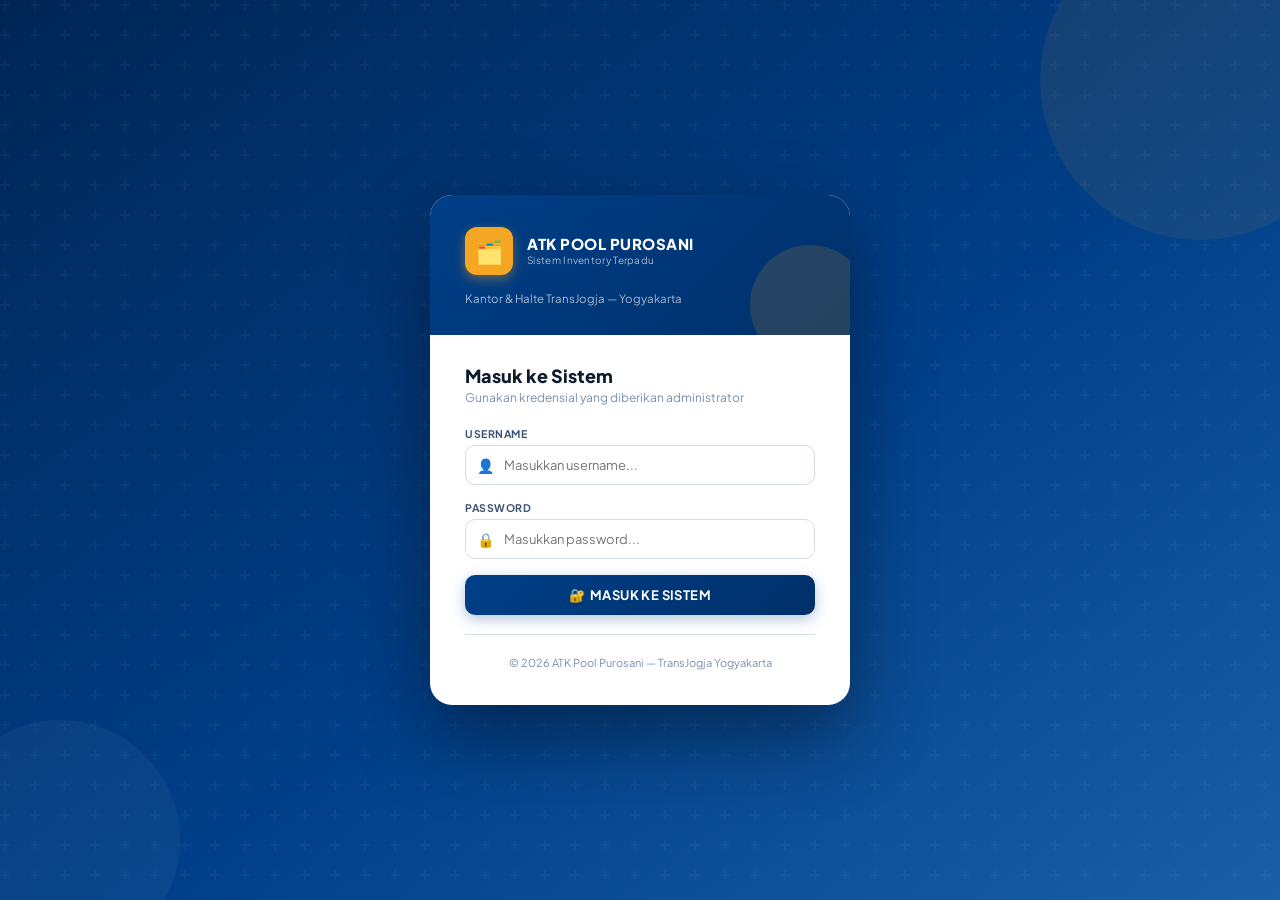
==== commit d5748c6e: "Update index.html" ====
--- a/index.html
+++ b/index.html
@@ -48,7 +48,6 @@
       <button class="login-btn" onclick="doLogin()">🔐 &nbsp;MASUK KE SISTEM</button>
       <div class="login-err" id="login-err">⚠ Username atau password salah. Coba kembali.</div>
       <div class="login-demo">
-        Demo: <code>admin / admin123</code> &nbsp;·&nbsp; <code>staff / staff123</code> &nbsp;·&nbsp; <code>viewer / viewer123</code><br>
         © 2026 ATK Pool Purosani — TransJogja Yogyakarta
       </div>
     </div>
--- a/style.css
+++ b/style.css
@@ -166,6 +166,8 @@
 .pcard-stok-num.out{color:var(--red)}
 .pcard-unit{font-size:10.5px;color:var(--muted);font-weight:500}
 .action-btns{display:flex;gap:5px}
+.btn-edit-brg{background:#fff;color:#1565C0;border:1.5px solid #1565C0;border-radius:7px;padding:5px 7px;font-size:11px;cursor:pointer;transition:all .2s;font-family:inherit}
+.btn-edit-brg:hover{background:#e3f0ff}
 .btn-masuk{background:var(--navy);color:#fff;border:none;border-radius:7px;padding:6px 11px;font-size:11px;font-weight:700;cursor:pointer;transition:all .2s;font-family:inherit}
 .btn-masuk:hover{background:var(--navy2)}
 .btn-keluar{background:#fff;color:var(--red);border:1.5px solid var(--red);border-radius:7px;padding:5px 9px;font-size:11px;font-weight:700;cursor:pointer;transition:all .2s;font-family:inherit}
@@ -451,4 +453,4 @@
 .modal{background:#fff;border-radius:22px;width:100%;max-width:480px;overflow:hidden;box-shadow:0 28px 70px rgba(0,0,0,.28);animation:modalIn .3s cubic-bezier(.16,1,.3,1)}
 .req-form-card{background:#fff;border:1px solid var(--border);border-radius:16px;padding:1.6rem;margin-bottom:1.4rem;box-shadow:var(--shadow-sm)}
 .user-card{background:#fff;border:1px solid var(--border);border-radius:16px;padding:1.6rem;text-align:center;transition:all .22s;box-shadow:var(--shadow-sm)}
-.user-card:hover{border-color:var(--navy);box-shadow:var(--shadow-lg);transform:translateY(-3px)}+.user-card:hover{border-color:var(--navy);box-shadow:var(--shadow-lg);transform:translateY(-3px)}
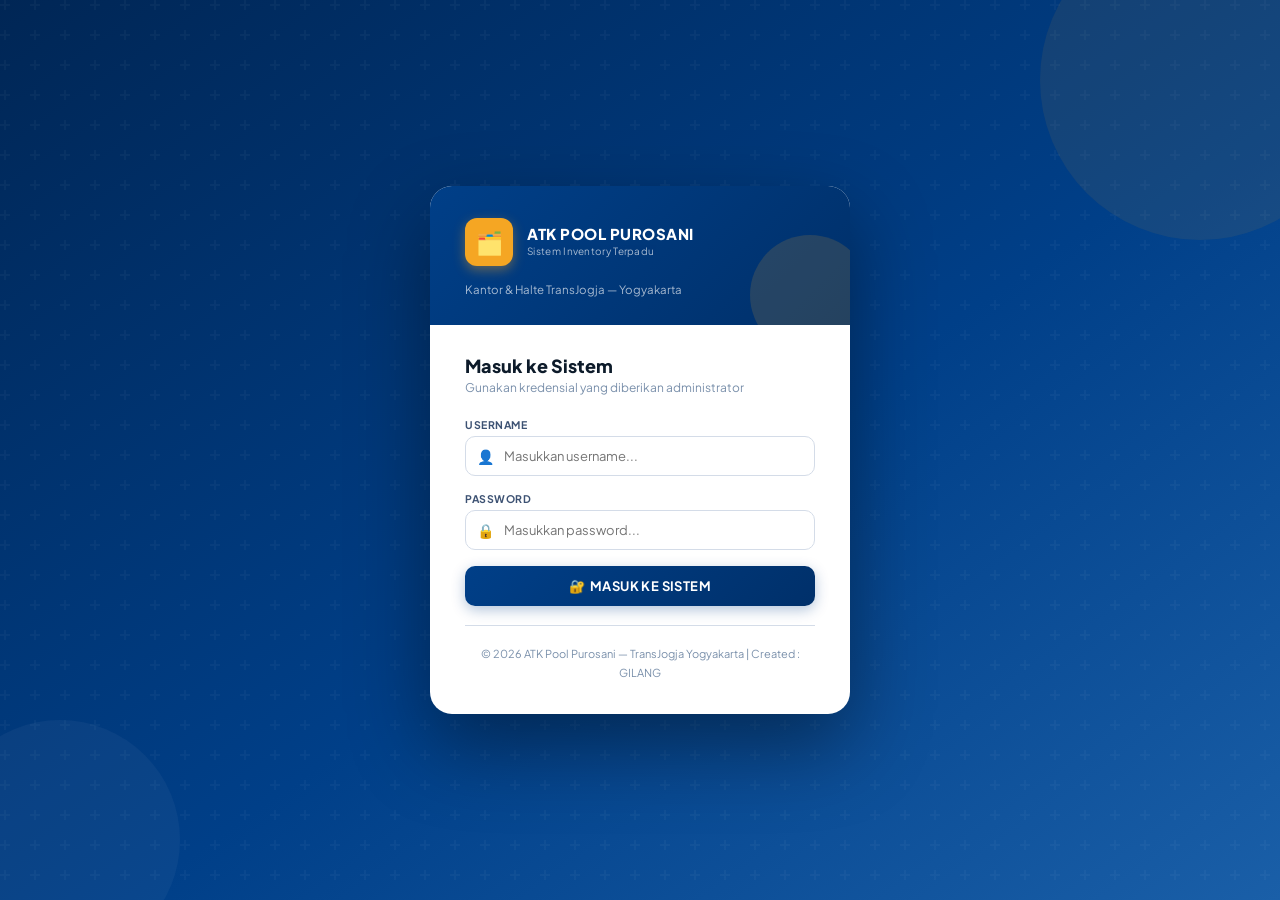
==== commit 083f9881: "Update index.html" ====
--- a/index.html
+++ b/index.html
@@ -48,7 +48,7 @@
       <button class="login-btn" onclick="doLogin()">🔐 &nbsp;MASUK KE SISTEM</button>
       <div class="login-err" id="login-err">⚠ Username atau password salah. Coba kembali.</div>
       <div class="login-demo">
-        © 2026 ATK Pool Purosani — TransJogja Yogyakarta
+        © 2026 ATK Pool Purosani — TransJogja Yogyakarta | Created : GILANG
       </div>
     </div>
   </div>
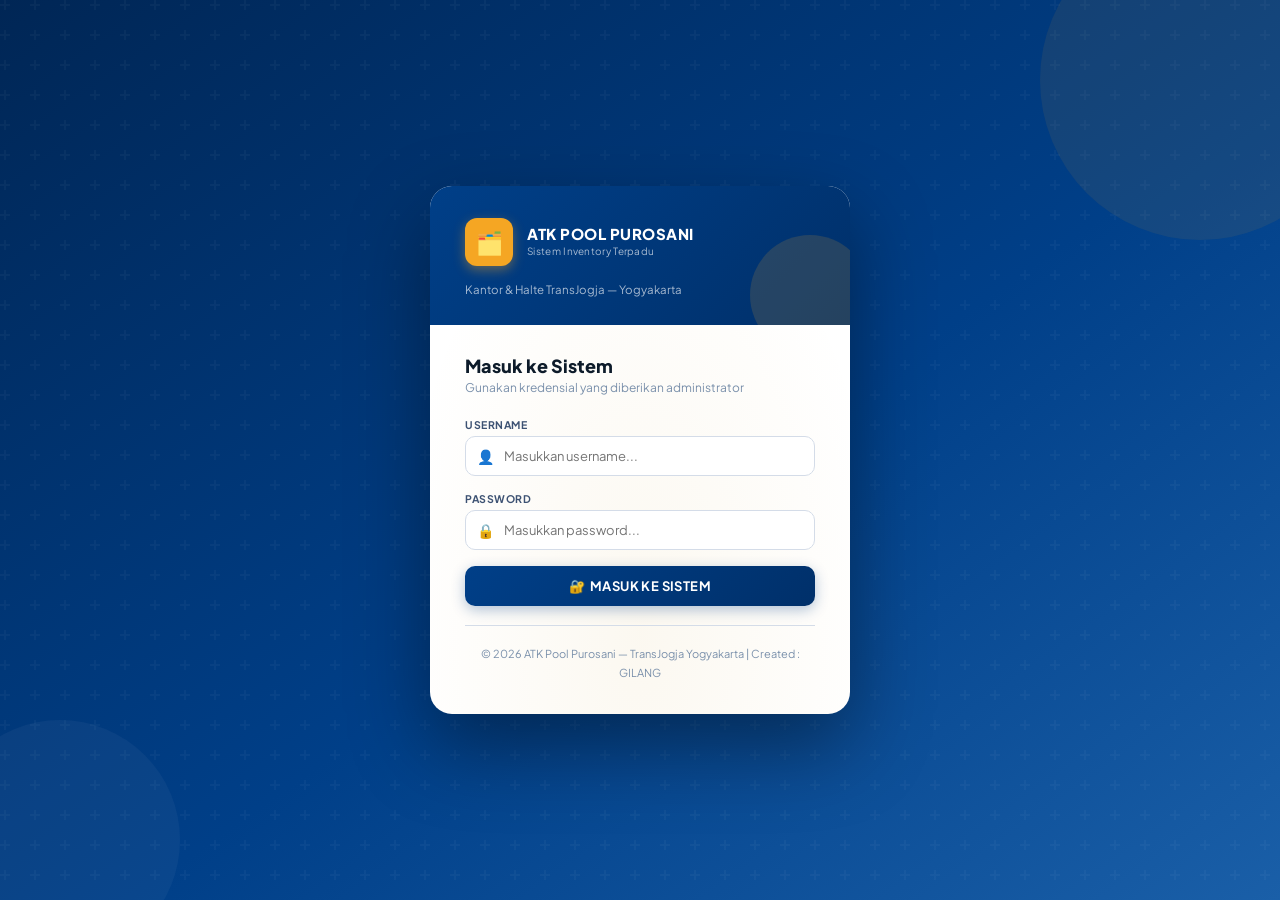
==== commit 298eff98: "Update index.html" ====
--- a/index.html
+++ b/index.html
@@ -1,590 +1,928 @@
-<!DOCTYPE html>
-<html lang="id">
-<head>
-<meta charset="UTF-8">
-<meta name="viewport" content="width=device-width, initial-scale=1.0">
-<title>ATK POOL PUROSANI — Sistem Inventory</title>
-<link href="https://fonts.googleapis.com/css2?family=Plus+Jakarta+Sans:wght@300;400;500;600;700;800&display=swap" rel="stylesheet">
-<script src="https://cdnjs.cloudflare.com/ajax/libs/xlsx/0.18.5/xlsx.full.min.js"></script>
-<script src="https://cdnjs.cloudflare.com/ajax/libs/jspdf/2.5.1/jspdf.umd.min.js"></script>
-<script src="https://cdnjs.cloudflare.com/ajax/libs/jspdf-autotable/3.7.0/jspdf.plugin.autotable.min.js"></script>
-<script src="https://cdn.jsdelivr.net/npm/chart.js@4.4.0/dist/chart.umd.min.js"></script>
-<script src="https://cdn.jsdelivr.net/npm/quagga@0.12.1/dist/quagga.min.js"></script>
-<script src="https://cdn.jsdelivr.net/npm/@supabase/supabase-js@2"></script>
+<!DOCTYPE html>  
+<html lang="id">  
+<head>  
+<meta charset="UTF-8">  
+<meta name="viewport" content="width=device-width, initial-scale=1.0">  
+<title>ATK POOL PUROSANI — Sistem Inventory</title>  
+<link href="https://fonts.googleapis.com/css2?family=Plus+Jakarta+Sans:wght@300;400;500;600;700;800&display=swap" rel="stylesheet">  
+<script src="https://cdnjs.cloudflare.com/ajax/libs/xlsx/0.18.5/xlsx.full.min.js"></script>  
+<script src="https://cdnjs.cloudflare.com/ajax/libs/jspdf/2.5.1/jspdf.umd.min.js"></script>  
+<script src="https://cdnjs.cloudflare.com/ajax/libs/jspdf-autotable/3.7.0/jspdf.plugin.autotable.min.js"></script>  
+<script src="https://cdn.jsdelivr.net/npm/chart.js@4.4.0/dist/chart.umd.min.js"></script>  
+<script src="https://cdn.jsdelivr.net/npm/quagga@0.12.1/dist/quagga.min.js"></script>  
+<script src="https://cdn.jsdelivr.net/npm/@supabase/supabase-js@2"></script>  
 <link rel="stylesheet" href="style.css">
-</head>
+<link rel="stylesheet" href="motion.css">  
+</head>  
 <body>
 
-<div class="login-screen" id="login-screen">
-  <div class="login-deco"></div><div class="login-deco2"></div>
-  <div class="login-card">
-    <div class="login-header">
-      <div class="login-brand">
-        <div class="login-brand-icon">🗂️</div>
-        <div class="login-brand-text">
-          <div class="login-brand-name">ATK POOL PUROSANI</div>
-          <div class="login-brand-sub">Sistem Inventory Terpadu</div>
-        </div>
-      </div>
-      <div class="login-tagline">Kantor &amp; Halte TransJogja — Yogyakarta</div>
-    </div>
-    <div class="login-body">
-      <div class="login-title">Masuk ke Sistem</div>
-      <div class="login-subtitle">Gunakan kredensial yang diberikan administrator</div>
-      <div class="lf-group">
-        <label class="lf-label">Username</label>
-        <div class="lf-input-wrap">
-          <span class="lf-icon">👤</span>
-          <input class="lf-input" id="l-user" type="text" placeholder="Masukkan username..." autocomplete="username" onkeydown="if(event.key==='Enter')doLogin()">
-        </div>
-      </div>
-      <div class="lf-group">
-        <label class="lf-label">Password</label>
-        <div class="lf-input-wrap">
-          <span class="lf-icon">🔒</span>
-          <input class="lf-input" id="l-pass" type="password" placeholder="Masukkan password..." autocomplete="current-password" onkeydown="if(event.key==='Enter')doLogin()">
-        </div>
-      </div>
-      <button class="login-btn" onclick="doLogin()">🔐 &nbsp;MASUK KE SISTEM</button>
-      <div class="login-err" id="login-err">⚠ Username atau password salah. Coba kembali.</div>
-      <div class="login-demo">
-        © 2026 ATK Pool Purosani — TransJogja Yogyakarta | Created : GILANG
-      </div>
-    </div>
-  </div>
+<div class="login-screen" id="login-screen">  
+  <div class="login-deco"></div><div class="login-deco2"></div>  
+  <div class="login-card">  
+    <div class="login-header">  
+      <div class="login-brand">  
+        <div class="login-brand-icon">🗂️</div>  
+        <div class="login-brand-text">  
+          <div class="login-brand-name">ATK POOL PUROSANI</div>  
+          <div class="login-brand-sub">Sistem Inventory Terpadu</div>  
+        </div>  
+      </div>  
+      <div class="login-tagline">Kantor &amp; Halte TransJogja — Yogyakarta</div>  
+    </div>  
+    <div class="login-body">  
+      <div class="login-title">Masuk ke Sistem</div>  
+      <div class="login-subtitle">Gunakan kredensial yang diberikan administrator</div>  
+      <div class="lf-group">  
+        <label class="lf-label">Username</label>  
+        <div class="lf-input-wrap">  
+          <span class="lf-icon">👤</span>  
+          <input class="lf-input" id="l-user" type="text" placeholder="Masukkan username..." autocomplete="username" onkeydown="if(event.key==='Enter')doLogin()">  
+        </div>  
+      </div>  
+      <div class="lf-group">  
+        <label class="lf-label">Password</label>  
+        <div class="lf-input-wrap">  
+          <span class="lf-icon">🔒</span>  
+          <input class="lf-input" id="l-pass" type="password" placeholder="Masukkan password..." autocomplete="current-password" onkeydown="if(event.key==='Enter')doLogin()">  
+        </div>  
+      </div>  
+      <button class="login-btn" onclick="doLogin()">🔐 &nbsp;MASUK KE SISTEM</button>  
+      <div class="login-err" id="login-err">⚠ Username atau password salah. Coba kembali.</div>  
+      <div class="login-demo">  
+        © 2026 ATK Pool Purosani — TransJogja Yogyakarta | Created : GILANG  
+      </div>  
+    </div>  
+  </div>  
 </div>
 
 <div class="app-shell" id="app-shell">
 
-<div class="notif-panel" id="notif-panel">
-  <div class="notif-panel-head">
-    <span class="notif-panel-title">🔔 Notifikasi Stok</span>
-    <button class="notif-panel-close" onclick="closeNotifPanel()">✕</button>
-  </div>
-  <div class="notif-list" id="notif-list"></div>
-  <div class="notif-footer">
-    <button class="notif-wa-btn" onclick="sendWANotif()">💬 Kirim via WhatsApp</button>
-    <button class="notif-wa-btn email" onclick="sendEmailNotif()">📧 Kirim via Email</button>
-  </div>
-</div>
+<div class="notif-panel" id="notif-panel">  
+  <div class="notif-panel-head">  
+    <span class="notif-panel-title">🔔 Notifikasi Stok</span>  
+    <button class="notif-panel-close" onclick="closeNotifPanel()">✕</button>  
+  </div>  
+  <div class="notif-list" id="notif-list"></div>  
+  <div class="notif-footer">  
+    <button class="notif-wa-btn" onclick="sendWANotif()">💬 Kirim via WhatsApp</button>  
+    <button class="notif-wa-btn email" onclick="sendEmailNotif()">📧 Kirim via Email</button>  
+  </div>  
+</div>  
 <div class="save-indicator" id="save-indicator">💾 Data tersimpan</div>
 
-<nav class="topnav">
-  <div class="logo" onclick="gotoPage('barang')">
-    <div class="logo-badge">🗂️</div>
-    <div class="logo-text">
-      <div class="logo-main">ATK POOL PUROSANI</div>
-      <div class="logo-sub">Sistem Inventory Terpadu</div>
-    </div>
-  </div>
-  <ul class="nav-menu">
-    <li><a href="#" id="nav-barang" class="active" onclick="gotoPage('barang');return false">📦 DATA BARANG</a></li>
-    <li><a href="#" id="nav-laporan" onclick="gotoPage('laporan');return false">📊 LAPORAN</a></li>
-    <li><a href="#" id="nav-riwayat" onclick="gotoPage('riwayat');return false">🕐 RIWAYAT</a></li>
-    <li><a href="#" id="nav-permintaan" onclick="gotoPage('permintaan');return false">📋 PERMINTAAN</a></li>
-    <li><a href="#" id="nav-users" onclick="gotoPage('users');return false">👥 PENGGUNA</a></li>
-  </ul>
-  <div class="nav-right">
-    <button class="nav-icon-btn" onclick="focusSearch()" title="Cari">🔍</button>
-    <button class="notif-btn" onclick="toggleNotifPanel()">🔔 NOTIF <span class="notif-badge" id="low-count">0</span></button>
-    <button class="topnav-user" onclick="toggleUserDropdown()" id="user-btn">
-      <div class="user-avatar-nav">👤</div>
-      <span class="user-name-nav" id="nav-username">—</span>
-      <span style="color:rgba(255,255,255,.5);font-size:10px">▾</span>
-      <div class="user-dropdown" id="user-dropdown">
-        <div class="ud-header">
-          <div class="ud-header-name" id="dd-name">—</div>
-          <div class="ud-header-role" id="dd-role">—</div>
-        </div>
-        <div class="ud-item">👤 &nbsp;Profil Saya</div>
-        <div class="ud-item">🔑 &nbsp;Ganti Password</div>
-        <div class="ud-divider"></div>
-        <div class="ud-item" onclick="clearAllData()">🗑️ &nbsp;Reset Data</div>
-        <div class="ud-divider"></div>
-        <div class="ud-item danger" onclick="doLogout()">🚪 &nbsp;Keluar</div>
-      </div>
-    </button>
-  </div>
+<nav class="topnav">  
+  <div class="logo" onclick="gotoPage('barang')">  
+    <div class="logo-badge">🗂️</div>  
+    <div class="logo-text">  
+      <div class="logo-main">ATK POOL PUROSANI</div>  
+      <div class="logo-sub">Sistem Inventory Terpadu</div>  
+    </div>  
+  </div>  
+  <ul class="nav-menu">  
+    <li><a href="#" id="nav-barang" class="active" onclick="gotoPage('barang');return false">📦 DATA BARANG</a></li>  
+    <li><a href="#" id="nav-laporan" onclick="gotoPage('laporan');return false">📊 LAPORAN</a></li>  
+    <li><a href="#" id="nav-riwayat" onclick="gotoPage('riwayat');return false">🕐 RIWAYAT</a></li>  
+    <li><a href="#" id="nav-permintaan" onclick="gotoPage('permintaan');return false">📋 PERMINTAAN</a></li>  
+    <li><a href="#" id="nav-users" onclick="gotoPage('users');return false">👥 PENGGUNA</a></li>  
+    <li><a href="#" id="nav-so" onclick="gotoPage('so');return false">📋 STOCK OPNAME</a></li>
+  </ul>  
+  <div class="nav-right">  
+    <button class="nav-icon-btn" onclick="focusSearch()" title="Cari">🔍</button>  
+    <button class="notif-btn" onclick="toggleNotifPanel()">🔔 NOTIF <span class="notif-badge" id="low-count">0</span></button>  
+    <button class="topnav-user" onclick="toggleUserDropdown()" id="user-btn">  
+      <div class="user-avatar-nav">👤</div>  
+      <span class="user-name-nav" id="nav-username">—</span>  
+      <span style="color:rgba(255,255,255,.5);font-size:10px">▾</span>  
+      <div class="user-dropdown" id="user-dropdown">  
+        <div class="ud-header">  
+          <div class="ud-header-name" id="dd-name">—</div>  
+          <div class="ud-header-role" id="dd-role">—</div>  
+        </div>  
+        <div class="ud-item">👤 &nbsp;Profil Saya</div>  
+        <div class="ud-item">🔑 &nbsp;Ganti Password</div>  
+        <div class="ud-divider"></div>  
+        <div class="ud-item" onclick="clearAllData()">🗑️ &nbsp;Reset Data</div>  
+        <div class="ud-divider"></div>  
+        <div class="ud-item danger" onclick="doLogout()">🚪 &nbsp;Keluar</div>  
+      </div>  
+    </button>  
+  </div>  
 </nav>
 
-<div class="header-strip">
-  <div class="breadcrumb">🏠 Beranda &nbsp;/&nbsp; <span class="bc-cur" id="bc-page">Data Barang</span></div>
-  <div class="date-display" id="date-display"></div>
-</div>
-
-<div class="stats-strip" id="stats-strip">
-  <div class="stat-item"><div class="stat-num" id="stat-total">0</div><div class="stat-lbl">Total Barang</div></div>
-  <div class="stat-item"><div class="stat-num green" id="stat-aman">0</div><div class="stat-lbl">Stok Aman</div></div>
-  <div class="stat-item"><div class="stat-num gold" id="stat-menipis">0</div><div class="stat-lbl">Stok Menipis</div></div>
-  <div class="stat-item"><div class="stat-num red" id="stat-habis">0</div><div class="stat-lbl">Stok Habis</div></div>
+<div class="header-strip">  
+  <div class="breadcrumb">🏠 Beranda &nbsp;/&nbsp; <span class="bc-cur" id="bc-page">Data Barang</span></div>  
+  <div class="date-display" id="date-display"></div>  
+</div>
+
+<div class="stats-strip" id="stats-strip">  
+  <div class="stat-item"><div class="stat-num" id="stat-total">0</div><div class="stat-lbl">Total Barang</div></div>  
+  <div class="stat-item"><div class="stat-num green" id="stat-aman">0</div><div class="stat-lbl">Stok Aman</div></div>  
+  <div class="stat-item"><div class="stat-num gold" id="stat-menipis">0</div><div class="stat-lbl">Stok Menipis</div></div>  
+  <div class="stat-item"><div class="stat-num red" id="stat-habis">0</div><div class="stat-lbl">Stok Habis</div></div>  
 </div>
 
 <div class="catbar" id="catbar"><div class="catbar-inner" id="catbar-inner"></div></div>
 
-<div class="toolbar" id="toolbar-el">
-  <div style="display:flex;align-items:center;gap:8px;flex-wrap:wrap">
-    <button class="filter-btn" onclick="openBarcodeModal()" style="gap:5px">📷 Scan</button>
-    <button class="filter-btn" onclick="toggleFilter()">⚙ Filter</button>
-    <button class="filter-btn" onclick="openImportModal()" style="background:var(--green);color:#fff;border-color:var(--green)">📥 Import</button>
-    <button class="filter-btn" onclick="openResetModal()" style="background:#c0392b;color:#fff;border-color:#c0392b">🗑 Reset Data</button>
-    <span class="item-count" id="item-count">— Barang</span>
-  </div>
-  <div class="sort-right">
-    <div class="sw">
-      <span class="sw-icon">🔍</span>
-      <input class="search-mini" id="search-input" type="text" placeholder="Cari nama atau kategori..." oninput="doSearch(this.value)">
-    </div>
-    <button class="add-btn-top" onclick="openAddModal()">＋ Tambah Barang</button>
-  </div>
-</div>
-
-<div id="page-barang">
-  <div class="main">
-    <div class="products-grid" id="products-grid"></div>
-    <div class="pagination-wrap">
-      <div class="pages">
-        <button class="pg active">1</button><button class="pg">2</button><button class="pg">3</button>
-        <span style="color:var(--muted);font-size:13px;line-height:32px;padding:0 4px">…</span>
-        <button class="pg">›</button>
-      </div>
-      <button class="see-more-link">Lihat Semua →</button>
-    </div>
-  </div>
-</div>
-
-<div id="page-laporan" style="display:none">
-  <div class="page-wrap">
-    <div class="page-header"><div class="page-title">Laporan Inventaris<small>Ringkasan stok dan transaksi seluruh barang</small></div></div>
-    <div class="lap-summary">
-      <div class="lap-card masuk"><div class="lap-card-icon">📥</div><div class="lap-num" id="r-masuk">0</div><div class="lap-lbl">Total Masuk</div></div>
-      <div class="lap-card keluar"><div class="lap-card-icon">📤</div><div class="lap-num" id="r-keluar">0</div><div class="lap-lbl">Total Keluar</div></div>
-      <div class="lap-card sisa"><div class="lap-card-icon">📦</div><div class="lap-num" id="r-sisa">0</div><div class="lap-lbl">Sisa Stok</div></div>
-    </div>
-    <div class="filter-row">
-      <span class="filter-row-label">Filter:</span>
-      <select class="f-select" id="f-lokasi" onchange="renderLaporan()"><option value="">Semua Lokasi</option><option>Kantor</option><option>Halte</option></select>
-      <select class="f-select" id="f-kategori" onchange="renderLaporan()"><option value="">Semua Kategori</option></select>
-      <select class="f-select" id="f-status" onchange="renderLaporan()"><option value="">Semua Status</option><option value="ok">Stok Aman</option><option value="low">Stok Menipis</option><option value="out">Stok Habis</option></select>
-    </div>
-    <div class="export-bar">
-      <span class="export-label">Export:</span>
-      <button class="exp-btn excel" onclick="exportExcel()">📊 Excel (.xlsx)</button>
-      <button class="exp-btn pdf" onclick="exportPDF()">📄 PDF Berkop Surat</button>
-      <button class="exp-btn print" onclick="window.print()">🖨️ Cetak</button>
-    </div>
-    <div class="table-card"><div class="table-card-header"><div class="table-card-title">Daftar Stok Barang</div></div><div id="tbl-laporan"></div></div>
-    <div class="chart-section">
-      <div class="chart-head">
-        <div class="chart-head-title">📈 Grafik Tren Stok</div>
-        <div class="chart-tabs">
-          <button class="chart-tab active" onclick="setChartTab('bulanan',this)">Bulanan</button>
-          <button class="chart-tab" onclick="setChartTab('barang',this)">Per Barang</button>
-          <button class="chart-tab" onclick="setChartTab('status',this)">Status Stok</button>
-        </div>
-      </div>
-      <div class="chart-body">
-        <div class="chart-canvas-wrap"><canvas id="main-chart"></canvas></div>
-      </div>
-    </div>
-    <div class="rekap-section">
-      <div class="rekap-head">
-        <div class="rekap-head-title">📅 Rekap Bulanan</div>
-        <div style="display:flex;gap:8px">
-          <select class="f-select" id="rekap-tahun" onchange="renderRekap()" style="background:rgba(255,255,255,.15);border-color:rgba(255,255,255,.2);color:#fff"></select>
-          <select class="f-select" id="rekap-lokasi" onchange="renderRekap()" style="background:rgba(255,255,255,.15);border-color:rgba(255,255,255,.2);color:#fff"><option value="">Semua Lokasi</option><option>Kantor</option><option>Halte</option></select>
-        </div>
-      </div>
-      <div id="tbl-rekap"></div>
-    </div>
-  </div>
-</div>
-
-<div id="page-riwayat" style="display:none">
-  <div class="page-wrap">
-    <div class="page-header"><div class="page-title">Riwayat Transaksi<small>Log semua aktivitas barang masuk &amp; keluar</small></div></div>
-    <div class="rtabs">
-      <button class="rtab active" onclick="setRtab('semua',this)">Semua</button>
-      <button class="rtab" onclick="setRtab('masuk',this)">📥 Barang Masuk</button>
-      <button class="rtab" onclick="setRtab('keluar',this)">📤 Barang Keluar</button>
-    </div>
-    <div class="filter-row">
-      <span class="filter-row-label">Filter:</span>
-      <select class="f-select" id="rh-lokasi" onchange="renderRiwayat()"><option value="">Semua Lokasi</option><option>Kantor</option><option>Halte</option></select>
-      <input class="f-input" type="text" placeholder="Cari nama barang..." oninput="rhSearch=this.value;renderRiwayat()" style="width:180px">
-      <span class="filter-row-label">Tanggal:</span>
-      <input class="f-input" type="date" id="rh-dari" onchange="renderRiwayat()">
-      <span style="font-size:11px;color:var(--muted)">s/d</span>
-      <input class="f-input" type="date" id="rh-sampai" onchange="renderRiwayat()">
-      <button class="filter-btn" onclick="resetDateFilter()" style="padding:6px 12px;font-size:11px">Reset</button>
-    </div>
-    <div class="export-bar">
-      <span class="export-label">Export:</span>
-      <button class="exp-btn excel" onclick="exportRiwayatExcel()">📊 Excel</button>
-      <button class="exp-btn pdf" onclick="exportRiwayatPDF()">📄 PDF</button>
-      <span class="export-label" style="margin-left:12px">Import:</span>
-      <button class="exp-btn excel" onclick="openImportTrxModal()" style="background:var(--green);color:#fff;border-color:var(--green)">📥 Import Transaksi</button>
-    </div>
-    <div class="table-card"><div id="tbl-riwayat"></div></div>
-  </div>
-</div>
-
-<div id="page-permintaan" style="display:none">
-  <div class="page-wrap">
-    <div class="page-header"><div class="page-title">Permintaan Barang<small>Buat dan kelola permintaan pengadaan barang</small></div></div>
-    <div class="req-form-card">
-      <div style="font-size:15px;font-weight:700;color:var(--text);margin-bottom:1rem;display:flex;align-items:center;gap:8px">
-        <div style="width:32px;height:32px;background:var(--navy);border-radius:8px;display:flex;align-items:center;justify-content:center;font-size:15px">📋</div>
-        Buat Permintaan Baru
-      </div>
-      <div class="req-form-grid">
-        <div class="mf-group"><label class="mf-label">Pilih Barang</label><select class="mf-select" id="req-barang" style="width:100%"></select></div>
-        <div class="mf-group"><label class="mf-label">Jumlah</label><input class="mf-input" type="number" id="req-jml" placeholder="0" min="1" style="width:100%"></div>
-        <div class="mf-group"><label class="mf-label">Keterangan Keperluan</label><input class="mf-input" id="req-ket" placeholder="Tuliskan keperluan..." style="width:100%"></div>
-      </div>
-      <button class="mbtn-masuk" style="padding:10px 24px;border-radius:9px;width:auto" onclick="submitPermintaan()">📨 &nbsp;Kirim Permintaan</button>
-    </div>
-    <div class="table-card"><div class="table-card-header"><div class="table-card-title">Daftar Permintaan</div></div><div id="tbl-permintaan"></div></div>
-  </div>
-</div>
-
-<div id="page-users" style="display:none">
+<div class="toolbar" id="toolbar-el">  
+  <div style="display:flex;align-items:center;gap:8px;flex-wrap:wrap">  
+    <button class="filter-btn" onclick="openBarcodeModal()" style="gap:5px">📷 Scan</button>  
+    <button class="filter-btn" onclick="toggleFilter()">⚙ Filter</button>  
+    <button class="filter-btn" onclick="openImportModal()" style="background:var(--green);color:#fff;border-color:var(--green)">📥 Import</button>  
+    <button class="filter-btn" onclick="openResetModal()" style="background:#c0392b;color:#fff;border-color:#c0392b">🗑 Reset Data</button>  
+    <span class="item-count" id="item-count">— Barang</span>  
+  </div>  
+  <div class="sort-right">  
+    <div class="sw">  
+      <span class="sw-icon">🔍</span>  
+      <input class="search-mini" id="search-input" type="text" placeholder="Cari nama atau kategori..." oninput="doSearch(this.value)">  
+    </div>  
+    <button class="add-btn-top" onclick="openAddModal()">＋ Tambah Barang</button>  
+  </div>  
+</div>
+
+<div id="page-barang">  
+  <div class="main">  
+    <div class="products-grid" id="products-grid"></div>  
+    <div class="pagination-wrap" id="pagination-wrap"></div>  
+  </div>  
+</div>
+
+<div id="page-laporan" style="display:none">  
+  <div class="page-wrap">  
+    <div class="page-header"><div class="page-title">Laporan Inventaris<small>Ringkasan stok dan transaksi seluruh barang</small></div></div>  
+    <div class="lap-summary">  
+      <div class="lap-card masuk"><div class="lap-card-icon">📥</div><div class="lap-num" id="r-masuk">0</div><div class="lap-lbl">Total Masuk</div></div>  
+      <div class="lap-card keluar"><div class="lap-card-icon">📤</div><div class="lap-num" id="r-keluar">0</div><div class="lap-lbl">Total Keluar</div></div>  
+      <div class="lap-card sisa"><div class="lap-card-icon">📦</div><div class="lap-num" id="r-sisa">0</div><div class="lap-lbl">Sisa Stok</div></div>  
+    </div>  
+    <div class="filter-row">  
+      <span class="filter-row-label">Filter:</span>  
+      <select class="f-select" id="f-lokasi" onchange="renderLaporan()"><option value="">Semua Lokasi</option><option>Kantor</option><option>Halte</option></select>  
+      <select class="f-select" id="f-kategori" onchange="renderLaporan()"><option value="">Semua Kategori</option></select>  
+      <select class="f-select" id="f-status" onchange="renderLaporan()"><option value="">Semua Status</option><option value="ok">Stok Aman</option><option value="low">Stok Menipis</option><option value="out">Stok Habis</option></select>  
+    </div>  
+    <div class="export-bar">  
+      <span class="export-label">Export:</span>  
+      <button class="exp-btn excel" onclick="exportExcel()">📊 Excel (.xlsx)</button>  
+      <button class="exp-btn pdf" onclick="exportPDF()">📄 PDF Berkop Surat</button>  
+      <button class="exp-btn print" onclick="window.print()">🖨️ Cetak</button>  
+    </div>  
+    <div class="table-card"><div class="table-card-header"><div class="table-card-title">Daftar Stok Barang</div></div><div id="tbl-laporan"></div></div>  
+    <div class="chart-section">  
+      <div class="chart-head">  
+        <div class="chart-head-title">📈 Grafik Tren Stok</div>  
+        <div class="chart-tabs">  
+          <button class="chart-tab active" onclick="setChartTab('bulanan',this)">Bulanan</button>  
+          <button class="chart-tab" onclick="setChartTab('barang',this)">Per Barang</button>  
+          <button class="chart-tab" onclick="setChartTab('status',this)">Status Stok</button>  
+        </div>  
+      </div>  
+      <div class="chart-body">  
+        <div class="chart-canvas-wrap"><canvas id="main-chart"></canvas></div>  
+      </div>  
+    </div>  
+    <div class="rekap-section">  
+      <div class="rekap-head">  
+        <div class="rekap-head-title">📅 Rekap Bulanan</div>  
+        <div style="display:flex;gap:8px">  
+          <select class="f-select" id="rekap-tahun" onchange="renderRekap()" style="background:rgba(255,255,255,.15);border-color:rgba(255,255,255,.2);color:#fff"></select>  
+          <select class="f-select" id="rekap-lokasi" onchange="renderRekap()" style="background:rgba(255,255,255,.15);border-color:rgba(255,255,255,.2);color:#fff"><option value="">Semua Lokasi</option><option>Kantor</option><option>Halte</option></select>  
+        </div>  
+      </div>  
+      <div id="tbl-rekap"></div>  
+    </div>  
+  </div>  
+</div>
+
+<div id="page-riwayat" style="display:none">  
+  <div class="page-wrap">  
+    <div class="page-header"><div class="page-title">Riwayat Transaksi<small>Log semua aktivitas barang masuk &amp; keluar</small></div></div>  
+    <div class="rtabs">  
+      <button class="rtab active" onclick="setRtab('semua',this)">Semua</button>  
+      <button class="rtab" onclick="setRtab('masuk',this)">📥 Barang Masuk</button>  
+      <button class="rtab" onclick="setRtab('keluar',this)">📤 Barang Keluar</button>  
+    </div>  
+    <div class="filter-row">  
+      <span class="filter-row-label">Filter:</span>  
+      <select class="f-select" id="rh-lokasi" onchange="renderRiwayat()"><option value="">Semua Lokasi</option><option>Kantor</option><option>Halte</option></select>  
+      <input class="f-input" type="text" placeholder="Cari nama barang..." oninput="rhSearch=this.value;renderRiwayat()" style="width:180px">  
+      <span class="filter-row-label">Tanggal:</span>  
+      <input class="f-input" type="date" id="rh-dari" onchange="renderRiwayat()">  
+      <span style="font-size:11px;color:var(--muted)">s/d</span>  
+      <input class="f-input" type="date" id="rh-sampai" onchange="renderRiwayat()">  
+      <button class="filter-btn" onclick="resetDateFilter()" style="padding:6px 12px;font-size:11px">Reset</button>  
+    </div>  
+    <div class="export-bar">  
+      <span class="export-label">Export:</span>  
+      <button class="exp-btn excel" onclick="exportRiwayatExcel()">📊 Excel</button>  
+      <button class="exp-btn pdf" onclick="exportRiwayatPDF()">📄 PDF</button>  
+      <span class="export-label" style="margin-left:12px">Import:</span>  
+      <button class="exp-btn excel" onclick="openImportTrxModal()" style="background:var(--green);color:#fff;border-color:var(--green)">📥 Import Transaksi</button>  
+    </div>  
+    <div class="table-card"><div id="tbl-riwayat"></div></div>  
+  </div>  
+</div>
+
+<div id="page-permintaan" style="display:none">  
+  <div class="page-wrap">  
+    <div class="page-header"><div class="page-title">Permintaan Barang<small>Buat dan kelola permintaan pengadaan barang</small></div></div>  
+    <div class="req-form-card">  
+      <div style="font-size:15px;font-weight:700;color:var(--text);margin-bottom:1rem;display:flex;align-items:center;gap:8px">  
+        <div style="width:32px;height:32px;background:var(--navy);border-radius:8px;display:flex;align-items:center;justify-content:center;font-size:15px">📋</div>  
+        Buat Permintaan Baru  
+      </div>  
+      <div class="req-form-grid">  
+        <div class="mf-group"><label class="mf-label">Pilih Barang</label><select class="mf-select" id="req-barang" style="width:100%"></select></div>  
+        <div class="mf-group"><label class="mf-label">Jumlah</label><input class="mf-input" type="number" id="req-jml" placeholder="0" min="1" style="width:100%"></div>  
+        <div class="mf-group"><label class="mf-label">Keterangan Keperluan</label><input class="mf-input" id="req-ket" placeholder="Tuliskan keperluan..." style="width:100%"></div>  
+      </div>  
+      <button class="mbtn-masuk" style="padding:10px 24px;border-radius:9px;width:auto" onclick="submitPermintaan()">📨 &nbsp;Kirim Permintaan</button>  
+    </div>  
+    <div class="table-card"><div class="table-card-header"><div class="table-card-title">Daftar Permintaan</div></div><div id="tbl-permintaan"></div></div>  
+  </div>  
+</div>
+
+<div id="page-users" style="display:none">  
+  <div class="page-wrap">  
+    <div class="page-header">  
+      <div class="page-title">Manajemen Pengguna<small>Kelola akses dan peran pengguna sistem</small></div>  
+      <button class="add-btn-top" onclick="toast('Fitur tambah pengguna segera hadir','')">＋ Tambah Pengguna</button>  
+    </div>  
+    <div class="user-grid" id="user-grid"></div>  
+  </div>  
+</div>
+
+<footer>  
+  <div class="footer-inner">  
+    <div class="fc"><div class="fc-icon">📞</div><div class="fc-text">085 xxx xxx xxx</div></div>  
+    <div class="fc"><div class="fc-icon">📧</div><div class="fc-text">inventory@atk-purosani.go.id</div></div>  
+    <div class="fc"><div class="fc-icon">📍</div><div class="fc-text">Perengkembang, Balecatur, Gamping, Sleman, DIY 55295</div></div>  
+  </div>  
+  <div class="footer-bottom">  
+    <span class="footer-copy">© 2026 ATK Pool Purosani — TransJogja Yogyakarta</span>  
+    <div class="footer-links"><a href="#">Kebijakan Privasi</a><a href="#">Ketentuan Layanan</a><a href="#">Bantuan</a></div>  
+  </div>  
+</footer>
+
+<!-- BARCODE MODAL \-->  
+<div class="overlay" id="modal-barcode">  
+  <div class="modal barcode-modal">  
+    <div class="modal-top" style="background:linear-gradient(135deg,#1a237e,#283593)">  
+      <button class="modal-close" onclick="closeBarcodeModal()">✕</button>  
+      <div class="modal-ios-icon" style="background:linear-gradient(145deg,#3949AB,#1a237e)">📷</div>  
+      <div class="modal-title">Scan Barcode / QR</div>  
+      <div class="modal-subtitle">Arahkan kamera ke barcode produk</div>  
+    </div>  
+    <div class="modal-content">  
+      <div id="barcode-video-wrap">  
+        <div id="barcode-viewport"></div>  
+        <div class="barcode-overlay">  
+          <div class="barcode-frame"></div>  
+          <div class="barcode-scan-line"></div>  
+        </div>  
+      </div>  
+      <div class="barcode-result-box" id="barcode-result-box">Menunggu deteksi barcode...</div>  
+      <div class="barcode-manual-row">  
+        <input class="mf-input" type="text" id="barcode-manual-input" placeholder="Atau ketik kode barcode manual..." style="flex:1" onkeydown="if(event.key==='Enter')searchBarcode(this.value)">  
+        <button class="mbtn-masuk" style="white-space:nowrap;padding:9px 14px" onclick="searchBarcode(document.getElementById('barcode-manual-input').value)">🔍 Cari</button>  
+      </div>  
+      <div id="barcode-found-info" style="display:none;background:var(--green-bg);border:1.5px solid #B2DFCC;border-radius:10px;padding:12px 14px;margin-bottom:10px">  
+        <div style="font-size:13px;font-weight:700;color:var(--text);margin-bottom:4px" id="bfi-nama">—</div>  
+        <div style="font-size:11px;color:var(--muted)" id="bfi-detail">—</div>  
+        <div style="display:flex;gap:6px;margin-top:10px">  
+          <button class="mbtn-masuk" style="flex:1;padding:8px" onclick="openFromBarcode('masuk')">📥 Catat Masuk</button>  
+          <button class="mbtn-keluar" style="flex:1;padding:8px" onclick="openFromBarcode('keluar')">📤 Catat Keluar</button>  
+        </div>  
+      </div>  
+    </div>  
+  </div>  
+</div>
+
+<!-- PHOTO MODAL \-->  
+<div class="overlay" id="modal-photo">  
+  <div class="modal" style="max-width:420px">  
+    <div class="modal-top" style="background:linear-gradient(135deg,#4527A0,#311B92)">  
+      <button class="modal-close" onclick="closeModal('modal-photo')">✕</button>  
+      <div class="modal-ios-icon" style="background:linear-gradient(145deg,#673AB7,#4527A0)" id="photo-modal-icon">📷</div>  
+      <div class="modal-title" id="photo-modal-title">Foto Barang</div>  
+      <div class="modal-subtitle" id="photo-modal-sub">Upload foto untuk identifikasi visual</div>  
+    </div>  
+    <div class="modal-content">  
+      <img id="photo-preview-large" class="modal-photo-preview" src="" alt="Foto Barang">  
+      <div class="modal-photo-placeholder" id="photo-placeholder" onclick="document.getElementById('photo-file-input').click()">  
+        <span style="font-size:28px">🖼️</span>  
+        <span>Klik untuk pilih foto</span>  
+        <span style="font-size:10px">JPG, PNG, WebP — maks 2MB</span>  
+      </div>  
+      <input type="file" id="photo-file-input" accept="image/\*" style="display:none" onchange="handlePhotoUpload(event)">  
+      <div class="photo-action-row">  
+        <button class="photo-btn upload" onclick="document.getElementById('photo-file-input').click()">📁 Pilih File</button>  
+        <button class="photo-btn upload" onclick="openCameraCapture()">📷 Ambil Foto</button>  
+        <button class="photo-btn delete" id="photo-delete-btn" onclick="deletePhoto()" style="display:none">🗑 Hapus</button>  
+      </div>  
+      <input type="hidden" id="photo-modal-bid">  
+    </div>  
+  </div>  
+</div>
+
+<div class="overlay" id="modal-trx">  
+  <div class="modal">  
+    <div class="modal-top" id="modal-top-trx" style="background:linear-gradient(135deg,var(--navy) 0%,var(--navy2) 100%)">  
+      <button class="modal-close" onclick="closeModal('modal-trx')">✕</button>  
+      <div class="modal-ios-icon" id="mimg">📄</div>  
+      <div class="modal-title" id="mtitle">—</div>  
+      <div class="modal-subtitle" id="mcat">—</div>  
+    </div>  
+    <div class="modal-content">  
+      <div class="modal-stats">  
+        <div class="mstat masuk"><div class="mstat-num" id="md-masuk">0</div><div class="mstat-lbl">Total Masuk</div></div>  
+        <div class="mstat keluar"><div class="mstat-num" id="md-keluar">0</div><div class="mstat-lbl">Total Keluar</div></div>  
+        <div class="mstat sisa"><div class="mstat-num" id="md-sisa">0</div><div class="mstat-lbl">Sisa Stok</div></div>  
+      </div>  
+      <div class="modal-form-row">  
+        <div class="mf-group"><label class="mf-label">Jumlah</label><input class="mf-input" type="number" id="mf-jumlah" min="1" placeholder="0"></div>
+        <div class="mf-group"><label class="mf-label">Tanggal</label><input class="mf-input" type="date" id="mf-tanggal"></div>  
+      </div>  
+      <div class="mf-group"><label class="mf-label">Keterangan</label><input class="mf-input" type="text" id="mf-ket" placeholder="Sumber / tujuan pemakaian..."></div>  
+      <div class="mf-group" id="mf-pemohon-group" style="display:none">  
+        <label class="mf-label">Pemohon <span style="color:var(--muted);font-weight:400;font-size:9px">(wajib untuk barang keluar)</span></label>  
+        <input class="mf-input" type="text" id="mf-pemohon" placeholder="Nama pemohon / bagian...">  
+        <div class="pemohon-quick-btns" id="pemohon-qbtns">  
+          <button type="button" class="pemohon-qbtn" onclick="setPemohon('Operasional')">Operasional</button>  
+          <button type="button" class="pemohon-qbtn" onclick="setPemohon('Administrasi')">Administrasi</button>  
+          <button type="button" class="pemohon-qbtn" onclick="setPemohon('Teknik')">Teknik</button>  
+          <button type="button" class="pemohon-qbtn" onclick="setPemohon('Keuangan')">Keuangan</button>  
+          <button type="button" class="pemohon-qbtn" onclick="setPemohon('Umum')">Umum</button>  
+        </div>  
+      </div>  
+      <div class="modal-btns">  
+        <button class="mbtn-masuk" id="mbtn-masuk-btn" onmouseenter="showPemohonField(false)" onclick="doTrx('masuk')">📥 Catat Masuk</button>  
+        <button class="mbtn-keluar" id="mbtn-keluar-btn" onmouseenter="showPemohonField(true)" onclick="doTrx('keluar')">📤 Catat Keluar</button>  
+      </div>  
+    </div>  
+  </div>  
+</div>
+
+<div class="overlay" id="modal-add">  
+  <div class="modal add-modal">  
+    <div class="modal-top" style="background:linear-gradient(135deg,#0D7A3E,#064D26)">  
+      <button class="modal-close" onclick="closeModal('modal-add')">✕</button>  
+      <div class="modal-ios-icon" id="add-preview" style="background:linear-gradient(145deg,#43A047,#1B5E20)">📦</div>  
+      <div class="modal-title">Tambah Barang Baru</div>  
+      <div class="modal-subtitle">Isi data lengkap barang yang akan ditambahkan</div>  
+    </div>  
+    <div class="modal-content">  
+      <div class="add-form-grid">  
+        <div class="mf-group"><label class="mf-label">Nama Barang</label><input class="mf-input" id="a-nama" placeholder="Nama barang..."></div>  
+        <div class="mf-group"><label class="mf-label">Lokasi</label><select class="mf-select" id="a-lokasi" onchange="updateAddPreview()"><option>Kantor</option><option>Halte</option></select></div>  
+      </div>  
+      <div class="add-form-grid triple">  
+        <div class="mf-group"><label class="mf-label">Kategori</label><input class="mf-input" id="a-kat" placeholder="ATK, Elektronik..."></div>  
+        <div class="mf-group"><label class="mf-label">Satuan</label><input class="mf-input" id="a-sat" placeholder="pcs, unit..."></div>  
+        <div class="mf-group"><label class="mf-label">Stok Awal</label><input class="mf-input" type="number" id="a-stok" placeholder="0" min="0"></div>  
+      </div>  
+      <div class="add-form-grid">  
+        <div class="mf-group"><label class="mf-label">Stok Minimum</label><input class="mf-input" type="number" id="a-min" value="5" min="0"></div>  
+        <div class="mf-group"><label class="mf-label">Ikon Barang</label>  
+          <div class="icon-picker-wrap" id="icon-picker-wrap">  
+            <button type="button" class="icon-picker-trigger" id="icon-picker-trigger" onclick="toggleIconPicker()">  
+              <span class="ipt-emoji" id="ipt-emoji-preview">📦</span>  
+              <span class="ipt-name" id="ipt-name-preview">Kardus / Umum</span>  
+              <span class="ipt-arrow">▾</span>  
+            </button>  
+            <input type="hidden" id="a-emoji" value="📦">  
+            <div class="icon-picker-dropdown" id="icon-picker-dropdown">  
+              <div class="ipd-search" style="position:relative">  
+                <span class="ipd-search-icon">🔍</span>  
+                <input class="ipd-search-input" id="ipd-search" placeholder="Cari ikon..." oninput="filterIcons(this.value)">  
+              </div>  
+              <div class="ipd-cats" id="ipd-cats"></div>  
+              <div class="ipd-grid" id="ipd-grid"></div>  
+            </div>  
+          </div>  
+        </div>  
+      </div>  
+      <div class="modal-photo-section">  
+        <div class="mf-label" style="margin-bottom:6px">Foto Barang <span style="color:var(--muted);font-weight:400;font-size:9px">(opsional)</span></div>  
+        <img id="add-photo-preview" class="modal-photo-preview" src="" alt="">  
+        <div class="modal-photo-placeholder" id="add-photo-placeholder" onclick="document.getElementById('add-photo-input').click()">  
+          <span style="font-size:22px">📷</span>  
+          <span>Klik untuk upload foto</span>  
+        </div>  
+        <input type="file" id="add-photo-input" accept="image/\*" style="display:none" onchange="handleAddPhoto(event)">  
+        <div class="photo-action-row" id="add-photo-actions" style="display:none">  
+          <button class="photo-btn upload" onclick="document.getElementById('add-photo-input').click()">📁 Ganti</button>  
+          <button class="photo-btn delete" onclick="clearAddPhoto()">🗑 Hapus</button>  
+        </div>  
+      </div>  
+      <button class="mbtn-masuk" style="width:100%;padding:12px;font-size:13px;border-radius:9px;background:linear-gradient(135deg,#0D7A3E,#064D26)" onclick="simpanBarang()">💾 &nbsp;Simpan Barang</button>  
+    </div>  
+  </div>  
+</div>
+
+<!-- \===== MODAL EDIT BARANG \===== \-->  
+<div class="overlay" id="modal-edit">  
+  <div class="modal add-modal">  
+    <div class="modal-top" style="background:linear-gradient(135deg,#1565C0,#003F88)">  
+      <button class="modal-close" onclick="closeModal('modal-edit')">✕</button>  
+      <div class="modal-ios-icon" id="edit-preview" style="background:linear-gradient(145deg,#4A90E2,#1565C0)">📦</div>  
+      <div class="modal-title">Edit Barang</div>  
+      <div class="modal-subtitle">Ubah data barang yang sudah ada</div>  
+    </div>  
+    <div class="modal-content">  
+      <input type="hidden" id="e-id">  
+      <div class="add-form-grid">  
+        <div class="mf-group"><label class="mf-label">Nama Barang</label><input class="mf-input" id="e-nama" placeholder="Nama barang..."></div>  
+        <div class="mf-group"><label class="mf-label">Lokasi</label><select class="mf-select" id="e-lokasi" onchange="updateEditPreview()"><option>Kantor</option><option>Halte</option></select></div>  
+      </div>  
+      <div class="add-form-grid triple">  
+        <div class="mf-group"><label class="mf-label">Kategori</label><input class="mf-input" id="e-kat" placeholder="ATK, Elektronik..."></div>  
+        <div class="mf-group"><label class="mf-label">Satuan</label><input class="mf-input" id="e-sat" placeholder="pcs, unit..."></div>  
+        <div class="mf-group"><label class="mf-label">Stok Saat Ini</label><input class="mf-input" type="number" id="e-stok" min="0"></div>  
+      </div>  
+      <div class="add-form-grid">  
+        <div class="mf-group"><label class="mf-label">Stok Minimum</label><input class="mf-input" type="number" id="e-min" value="5" min="0"></div>  
+        <div class="mf-group"><label class="mf-label">Ikon Barang</label>  
+          <div class="icon-picker-wrap" id="icon-picker-wrap-edit">  
+            <button type="button" class="icon-picker-trigger" id="icon-picker-trigger-edit" onclick="toggleIconPickerEdit()">  
+              <span class="ipt-emoji" id="ipt-emoji-preview-edit">📦</span>  
+              <span class="ipt-name" id="ipt-name-preview-edit">Kardus / Umum</span>  
+              <span class="ipt-arrow">▾</span>  
+            </button>  
+            <input type="hidden" id="e-emoji" value="📦">  
+            <div class="icon-picker-dropdown" id="icon-picker-dropdown-edit">  
+              <div class="ipd-search" style="position:relative">  
+                <span class="ipd-search-icon">🔍</span>  
+                <input class="ipd-search-input" id="ipd-search-edit" placeholder="Cari ikon..." oninput="filterIconsEdit(this.value)">  
+              </div>  
+              <div class="ipd-cats" id="ipd-cats-edit"></div>  
+              <div class="ipd-grid" id="ipd-grid-edit"></div>  
+            </div>  
+          </div>  
+        </div>  
+      </div>  
+      <div style="display:flex;gap:10px;margin-top:16px">  
+        <button class="mbtn-cancel" style="flex:1;padding:12px;font-size:13px;border-radius:9px" onclick="closeModal('modal-edit')">Batal</button>  
+        <button class="mbtn-masuk" style="flex:2;padding:12px;font-size:13px;border-radius:9px;background:linear-gradient(135deg,#1565C0,#003F88)" onclick="simpanEditBarang()">💾 Simpan Perubahan</button>  
+      </div>  
+      <button onclick="konfirmasiHapusBarang()" style="width:100%;margin-top:8px;padding:10px;background:none;border:1.5px solid #c0392b;color:#c0392b;border-radius:9px;font-size:12px;font-weight:600;cursor:pointer">🗑️ Hapus Barang Ini</button>  
+    </div>  
+  </div>  
+</div>
+
+<!-- \===== MODAL IMPORT BARANG \===== \-->  
+<div class="overlay" id="modal-import">  
+  <div class="modal" style="max-width:520px;border-radius:16px">  
+    <div class="modal-top" style="background:linear-gradient(135deg,#1565C0,#003F88)">  
+      <div class="modal-title">📥 Import Data Barang</div>  
+      <button class="modal-close" onclick="closeModal('modal-import')">✕</button>  
+    </div>  
+    <div style="padding:20px">  
+      <div style="background:#f0f7ff;border:1px solid #b3d4f5;border-radius:10px;padding:14px;margin-bottom:16px;font-size:13px;color:#1a4a7a">  
+        <b>Format CSV yang diterima:</b><br>  
+        <code style="font-size:11px;color:#333">nama,lokasi,kat,sat,stok,min,emoji</code><br><br>  
+        <b>Contoh isi:</b><br>  
+        <code style="font-size:11px;color:#333">Kertas A4,Kantor,ATK,rim,25,5,📄<br>Sapu,Halte,Kebersihan,unit,4,2,🧹</code><br><br>  
+        <b>Lokasi:</b> Kantor atau Halte &nbsp;|&nbsp; <b>Kolom emoji bisa dikosongkan</b> (default 📦)  
+      </div>  
+      <div style="margin-bottom:14px">  
+        <label style="font-size:13px;font-weight:600;color:var(--text);display:block;margin-bottom:6px">Upload file CSV atau Excel (.csv / .xlsx)</label>  
+        <input type="file" id="import-barang-file" accept=".csv,.xlsx" onchange="handleImportBarangFile(this.files[0])" style="width:100%;padding:8px;border:1.5px dashed var(--border);border-radius:8px;font-size:13px;cursor:pointer;box-sizing:border-box">  
+      </div>  
+      <div id="import-barang-preview" style="display:none;margin-bottom:14px">  
+        <div style="font-size:13px;font-weight:600;color:var(--text);margin-bottom:6px">Preview data (<span id="import-barang-count">0</span> baris):</div>  
+        <div style="max-height:200px;overflow-y:auto;border:1px solid var(--border);border-radius:8px">  
+          <table style="width:100%;font-size:11px;border-collapse:collapse" id="import-barang-table"></table>  
+        </div>  
+      </div>  
+      <div id="import-barang-error" style="display:none;background:#fff0f0;border:1px solid #fcc;border-radius:8px;padding:10px;font-size:12px;color:#c0392b;margin-bottom:12px"></div>  
+      <div style="display:flex;gap:10px;justify-content:flex-end">  
+        <button class="mbtn-cancel" onclick="closeModal('modal-import')" style="padding:9px 20px">Batal</button>  
+        <button class="mbtn-masuk" id="import-barang-btn" onclick="doImportBarang()" style="padding:9px 20px;opacity:0.4;pointer-events:none">📥 Import Sekarang</button>  
+      </div>  
+    </div>  
+  </div>  
+</div>
+
+<!-- \===== MODAL IMPORT TRANSAKSI \===== \-->  
+<div class="overlay" id="modal-import-trx">  
+  <div class="modal" style="max-width:560px;border-radius:16px">  
+    <div class="modal-top" style="background:linear-gradient(135deg,#0D7A3E,#05522a)">  
+      <div class="modal-title">📥 Import Data Transaksi</div>  
+      <button class="modal-close" onclick="closeModal('modal-import-trx')">✕</button>  
+    </div>  
+    <div style="padding:20px">  
+      <div style="background:#f0fff4;border:1px solid #b3e8c8;border-radius:10px;padding:14px;margin-bottom:16px;font-size:13px;color:#1a4a2a">  
+        <b>Format CSV yang diterima:</b><br>  
+        <code style="font-size:11px;color:#333">nama_barang,tipe,jumlah,tanggal,keterangan,pemohon</code><br><br>  
+        <b>Contoh isi:</b><br>  
+        <code style="font-size:11px;color:#333">Kertas A4,masuk,10,2025-01-15,Pengadaan bulanan,<br>Pulpen,keluar,5,2025-01-16,Pemakaian harian,Budi</code><br><br>  
+        <b>tipe:</b> masuk atau keluar &nbsp;|&nbsp; <b>tanggal:</b> format YYYY-MM-DD<br>  
+        <b>nama_barang harus cocok</b> dengan nama di database  
+      </div>  
+      <div style="margin-bottom:14px">  
+        <label style="font-size:13px;font-weight:600;color:var(--text);display:block;margin-bottom:6px">Upload file CSV atau Excel (.csv / .xlsx)</label>  
+        <input type="file" id="import-trx-file" accept=".csv,.xlsx" onchange="handleImportTrxFile(this.files[0])" style="width:100%;padding:8px;border:1.5px dashed var(--border);border-radius:8px;font-size:13px;cursor:pointer;box-sizing:border-box">  
+      </div>  
+      <div id="import-trx-preview" style="display:none;margin-bottom:14px">  
+        <div style="font-size:13px;font-weight:600;color:var(--text);margin-bottom:6px">Preview data (<span id="import-trx-count">0</span> baris):</div>  
+        <div style="max-height:200px;overflow-y:auto;border:1px solid var(--border);border-radius:8px">  
+          <table style="width:100%;font-size:11px;border-collapse:collapse" id="import-trx-table"></table>  
+        </div>  
+      </div>  
+      <div id="import-trx-error" style="display:none;background:#fff0f0;border:1px solid #fcc;border-radius:8px;padding:10px;font-size:12px;color:#c0392b;margin-bottom:12px"></div>  
+      <div style="display:flex;gap:10px;justify-content:flex-end">  
+        <button class="mbtn-cancel" onclick="closeModal('modal-import-trx')" style="padding:9px 20px">Batal</button>  
+        <button class="mbtn-masuk" id="import-trx-btn" onclick="doImportTrx()" style="padding:9px 20px;opacity:0.4;pointer-events:none">📥 Import Sekarang</button>  
+      </div>  
+    </div>  
+  </div>  
+</div>
+
+<!-- \===== MODAL RESET DATA \===== \-->  
+<div class="overlay" id="modal-reset">  
+  <div class="modal" style="max-width:460px;border-radius:16px">  
+    <div class="modal-top" style="background:linear-gradient(135deg,#c0392b,#922b21)">  
+      <div class="modal-title">🗑️ Reset / Hapus Semua Data</div>  
+      <button class="modal-close" onclick="closeModal('modal-reset')">✕</button>  
+    </div>  
+    <div style="padding:20px">  
+      <div style="background:#fff0f0;border:1px solid #fcc;border-radius:10px;padding:14px;margin-bottom:16px;font-size:13px;color:#c0392b">  
+        ⚠️ <b>Peringatan!</b> Tindakan ini tidak bisa dibatalkan.<br>  
+        Data yang dihapus akan hilang permanen dari database.  
+      </div>  
+      <div style="margin-bottom:16px">  
+        <label style="font-size:13px;font-weight:600;color:var(--text);display:block;margin-bottom:10px">Pilih data yang ingin dihapus:</label>  
+        <label style="display:flex;align-items:center;gap:10px;padding:10px;border:1.5px solid var(--border);border-radius:8px;cursor:pointer;margin-bottom:8px">  
+          <input type="checkbox" id="reset-transaksi" onchange="checkResetConfirm()" style="width:16px;height:16px;accent-color:#c0392b">  
+          <div><div style="font-size:13px;font-weight:600">Semua Transaksi</div><div style="font-size:11px;color:var(--muted)">Riwayat barang masuk &amp; keluar</div></div>  
+        </label>  
+        <label style="display:flex;align-items:center;gap:10px;padding:10px;border:1.5px solid var(--border);border-radius:8px;cursor:pointer;margin-bottom:8px">  
+          <input type="checkbox" id="reset-permintaan" onchange="checkResetConfirm()" style="width:16px;height:16px;accent-color:#c0392b">  
+          <div><div style="font-size:13px;font-weight:600">Semua Permintaan</div><div style="font-size:11px;color:var(--muted)">Data permintaan pengadaan barang</div></div>  
+        </label>  
+        <label style="display:flex;align-items:center;gap:10px;padding:10px;border:1.5px solid var(--border);border-radius:8px;cursor:pointer;margin-bottom:8px">  
+          <input type="checkbox" id="reset-barang" onchange="checkResetConfirm()" style="width:16px;height:16px;accent-color:#c0392b">  
+          <div><div style="font-size:13px;font-weight:600">Semua Barang</div><div style="font-size:11px;color:var(--muted)">Master data barang (otomatis hapus transaksi &amp; permintaan juga)</div></div>  
+        </label>  
+      </div>  
+      <div style="margin-bottom:16px">  
+        <label style="font-size:13px;font-weight:600;color:var(--text);display:block;margin-bottom:6px">Ketik <b>HAPUS</b> untuk konfirmasi:</label>  
+        <input type="text" id="reset-confirm-input" placeholder="Ketik HAPUS di sini..." style="width:100%;padding:10px;border:1.5px solid var(--border);border-radius:8px;font-size:14px;box-sizing:border-box" oninput="checkResetConfirm()">  
+      </div>  
+      <div style="display:flex;gap:10px;justify-content:flex-end">  
+        <button class="mbtn-cancel" onclick="closeModal('modal-reset')" style="padding:9px 20px">Batal</button>  
+        <button id="reset-confirm-btn" onclick="doResetData()" style="padding:9px 20px;background:#c0392b;color:#fff;border:none;border-radius:9px;font-weight:700;cursor:pointer;opacity:0.4;pointer-events:none;font-size:13px">🗑️ Hapus Sekarang</button>  
+      </div>  
+    </div>  
+  </div>  
+</div>
+<!-- ===== PAGE: STOCK OPNAME ===== -->
+<div id="page-so" style="display:none">
   <div class="page-wrap">
     <div class="page-header">
-      <div class="page-title">Manajemen Pengguna<small>Kelola akses dan peran pengguna sistem</small></div>
-      <button class="add-btn-top" onclick="toast('Fitur tambah pengguna segera hadir','')">＋ Tambah Pengguna</button>
-    </div>
-    <div class="user-grid" id="user-grid"></div>
+      <div class="page-title">
+        📋 Stock Opname
+        <small>Pencocokan stok fisik vs sistem — dilakukan setiap bulan sekali</small>
+      </div>
+    </div>
+
+    <!-- SO Banner / Info -->
+    <div class="so-banner" id="so-banner">
+      <div class="so-banner-icon">📋</div>
+      <div class="so-banner-body">
+        <div class="so-banner-title" id="so-banner-title">Belum ada SO aktif bulan ini</div>
+        <div class="so-banner-sub" id="so-banner-sub">Mulai Stock Opname untuk mencocokkan stok fisik dengan sistem</div>
+      </div>
+      <div style="display:flex;gap:8px;flex-wrap:wrap">
+        <button class="so-start-btn" id="so-start-btn" onclick="openSoStartModal()">＋ Mulai SO Baru</button>
+        <button class="so-hist-btn" onclick="toggleSoHistory()">📂 Riwayat SO</button>
+      </div>
+    </div>
+
+    <!-- SO Aktif Card -->
+    <div id="so-active-wrap" style="display:none">
+      <!-- Header info SO aktif -->
+      <div class="so-active-header">
+        <div class="so-active-meta">
+          <span class="so-active-period" id="so-active-period">—</span>
+          <span class="so-active-by">oleh <b id="so-active-by">—</b></span>
+        </div>
+        <div class="so-active-progress-wrap">
+          <div class="so-progress-label">
+            <span>Progress pengisian</span>
+            <span id="so-progress-text">0 / 0</span>
+          </div>
+          <div class="so-progress-track">
+            <div class="so-progress-fill" id="so-progress-fill" style="width:0%"></div>
+          </div>
+        </div>
+        <div style="display:flex;gap:8px;flex-wrap:wrap;margin-top:12px">
+          <button class="exp-btn excel" onclick="exportSoExcel()">📊 Export Excel</button>
+          <button class="exp-btn pdf"   onclick="exportSoPdf()">📄 Export PDF</button>
+          <button class="so-finish-btn" id="so-finish-btn" onclick="konfirmasiFinishSo()">✅ Selesaikan SO</button>
+          <button class="so-cancel-btn" onclick="konfirmasiBatalSo()">✕ Batalkan SO</button>
+        </div>
+      </div>
+
+      <!-- Filter & Search SO -->
+      <div class="filter-row" style="margin-top:1rem">
+        <span class="filter-row-label">Filter:</span>
+        <select class="f-select" id="so-f-lokasi" onchange="renderSoGrid()">
+          <option value="">Semua Lokasi</option>
+          <option>Kantor</option>
+          <option>Halte</option>
+        </select>
+        <select class="f-select" id="so-f-status" onchange="renderSoGrid()">
+          <option value="">Semua Status</option>
+          <option value="ok">✅ Sudah Diisi</option>
+          <option value="pending">⏳ Belum Diisi</option>
+          <option value="selisih">⚠️ Ada Selisih</option>
+        </select>
+        <div class="sw" style="margin-left:auto">
+          <span class="sw-icon">🔍</span>
+          <input class="search-mini" id="so-search" type="text"
+            placeholder="Cari barang..." oninput="renderSoGrid()">
+        </div>
+      </div>
+
+      <!-- SO Stats Strip -->
+      <div class="so-stats-row" id="so-stats-row">
+        <div class="so-stat-card">
+          <div class="so-stat-num" id="sos-total">0</div>
+          <div class="so-stat-lbl">Total Item</div>
+        </div>
+        <div class="so-stat-card ok">
+          <div class="so-stat-num" id="sos-ok">0</div>
+          <div class="so-stat-lbl">Sudah Diisi</div>
+        </div>
+        <div class="so-stat-card warn">
+          <div class="so-stat-num" id="sos-selisih">0</div>
+          <div class="so-stat-lbl">Ada Selisih</div>
+        </div>
+        <div class="so-stat-card pending">
+          <div class="so-stat-num" id="sos-pending">0</div>
+          <div class="so-stat-lbl">Belum Diisi</div>
+        </div>
+      </div>
+
+      <!-- SO Tabel -->
+      <div class="table-card" style="margin-top:1rem">
+        <div class="table-card-header">
+          <div class="table-card-title">📋 Daftar Pencocokan Stok</div>
+          <span class="so-legend">
+            <span class="so-leg ok">✅ Cocok</span>
+            <span class="so-leg warn">⚠️ Selisih</span>
+            <span class="so-leg pending">⏳ Belum</span>
+          </span>
+        </div>
+        <div id="so-table-wrap" style="overflow-x:auto">
+          <table id="so-table" style="width:100%;border-collapse:collapse">
+            <thead>
+              <tr>
+                <th style="width:40px">#</th>
+                <th>Barang</th>
+                <th>Lokasi</th>
+                <th>Kategori</th>
+                <th style="text-align:center">Stok Sistem</th>
+                <th style="text-align:center">Stok Fisik</th>
+                <th style="text-align:center">Selisih</th>
+                <th>Keterangan</th>
+                <th style="text-align:center">Status</th>
+              </tr>
+            </thead>
+            <tbody id="so-tbody"></tbody>
+          </table>
+        </div>
+      </div>
+    </div>
+
+    <!-- Riwayat SO -->
+    <div id="so-history-wrap" style="display:none;margin-top:1.5rem">
+      <div class="table-card">
+        <div class="table-card-header">
+          <div class="table-card-title">📂 Riwayat Stock Opname</div>
+          <button class="see-more-link" onclick="toggleSoHistory()">Tutup ✕</button>
+        </div>
+        <div id="so-history-list" style="padding:1rem"></div>
+      </div>
+    </div>
+
   </div>
 </div>
-
-<footer>
-  <div class="footer-inner">
-    <div class="fc"><div class="fc-icon">📞</div><div class="fc-text">085 xxx xxx xxx</div></div>
-    <div class="fc"><div class="fc-icon">📧</div><div class="fc-text">inventory@atk-purosani.go.id</div></div>
-    <div class="fc"><div class="fc-icon">📍</div><div class="fc-text">Perengkembang, Balecatur, Gamping, Sleman, DIY 55295</div></div>
+<!-- ===== END PAGE SO ===== -->
+  <!-- ===== MODAL MULAI SO ===== -->
+<div class="overlay" id="modal-so-start">
+  <div class="modal" style="max-width:480px">
+    <div class="modal-top" style="background:linear-gradient(135deg,#0D7A3E,#064D26)">
+      <button class="modal-close" onclick="closeModal('modal-so-start')">✕</button>
+      <div class="modal-ios-icon" style="background:linear-gradient(145deg,#1B9E55,#0D7A3E);font-size:28px;display:flex;align-items:center;justify-content:center">📋</div>
+      <div class="modal-title">Mulai Stock Opname</div>
+      <div class="modal-subtitle">Pencocokan stok fisik vs sistem</div>
+    </div>
+    <div class="modal-content">
+      <div class="so-start-info">
+        <div class="so-info-row">
+          <span class="so-info-icon">📅</span>
+          <div>
+            <div class="so-info-label">Periode</div>
+            <div class="so-info-val" id="so-start-period">—</div>
+          </div>
+        </div>
+        <div class="so-info-row">
+          <span class="so-info-icon">📦</span>
+          <div>
+            <div class="so-info-label">Jumlah item yang akan dicek</div>
+            <div class="so-info-val" id="so-start-count">—</div>
+          </div>
+        </div>
+        <div class="so-info-row">
+          <span class="so-info-icon">👤</span>
+          <div>
+            <div class="so-info-label">Petugas SO</div>
+            <div class="so-info-val" id="so-start-user">—</div>
+          </div>
+        </div>
+      </div>
+      <div class="mf-group" style="margin-bottom:14px">
+        <label class="mf-label">Filter Lokasi (opsional)</label>
+        <select class="mf-select" id="so-start-lokasi" style="width:100%;padding:10px 12px;border:1.5px solid var(--border);border-radius:9px;font-size:13px;font-family:inherit">
+          <option value="">Semua Lokasi (Kantor + Halte)</option>
+          <option value="Kantor">Kantor saja</option>
+          <option value="Halte">Halte saja</option>
+        </select>
+      </div>
+      <div class="mf-group" style="margin-bottom:14px">
+        <label class="mf-label">Catatan / Instruksi SO</label>
+        <textarea class="mf-input" id="so-start-catatan" rows="3"
+          placeholder="Contoh: SO rutin bulanan, pastikan hitung fisik sebelum mengisi..."
+          style="width:100%;resize:vertical;min-height:70px;line-height:1.5"></textarea>
+      </div>
+      <div style="background:#f0fff4;border:1px solid #b3e8c8;border-radius:9px;padding:11px 13px;font-size:11.5px;color:#0D7A3E;margin-bottom:16px">
+        💡 <b>Tips:</b> Hitung stok fisik terlebih dahulu sebelum membuka sistem. Isi kolom "Stok Fisik" sesuai hitungan nyata di lapangan. Selisih akan dihitung otomatis.
+      </div>
+      <div style="display:flex;gap:10px">
+        <button class="mbtn-cancel" style="flex:1;padding:12px;border-radius:9px" onclick="closeModal('modal-so-start')">Batal</button>
+        <button class="mbtn-masuk" style="flex:2;padding:12px;border-radius:9px;background:linear-gradient(135deg,#0D7A3E,#064D26)" onclick="doStartSo()">📋 Mulai SO Sekarang</button>
+      </div>
+    </div>
   </div>
-  <div class="footer-bottom">
-    <span class="footer-copy">© 2026 ATK Pool Purosani — TransJogja Yogyakarta</span>
-    <div class="footer-links"><a href="#">Kebijakan Privasi</a><a href="#">Ketentuan Layanan</a><a href="#">Bantuan</a></div>
+</div>
+
+<!-- ===== MODAL INPUT STOK FISIK ===== -->
+<div class="overlay" id="modal-so-input">
+  <div class="modal" style="max-width:440px">
+    <div class="modal-top" id="so-input-top" style="background:linear-gradient(135deg,#0D7A3E,#064D26)">
+      <button class="modal-close" onclick="closeModal('modal-so-input')">✕</button>
+      <div class="modal-ios-icon" id="so-input-icon" style="background:linear-gradient(145deg,#1B9E55,#0D7A3E);font-size:26px;display:flex;align-items:center;justify-content:center">📦</div>
+      <div class="modal-title" id="so-input-title">—</div>
+      <div class="modal-subtitle" id="so-input-sub">—</div>
+    </div>
+    <div class="modal-content">
+      <input type="hidden" id="so-input-barang-id">
+
+      <!-- Info stok sistem -->
+      <div class="so-input-sistem">
+        <div class="so-input-sistem-label">Stok di Sistem</div>
+        <div class="so-input-sistem-val" id="so-input-sistem-val">—</div>
+      </div>
+
+      <div class="mf-group" style="margin-bottom:12px">
+        <label class="mf-label">Stok Fisik (hasil hitung nyata) <span style="color:var(--red)">*</span></label>
+        <input class="mf-input" type="number" id="so-input-fisik" min="0"
+          placeholder="Masukkan jumlah fisik..."
+          oninput="updateSoSelisihPreview()"
+          style="font-size:18px;font-weight:700;text-align:center;padding:14px">
+      </div>
+
+      <!-- Preview selisih -->
+      <div class="so-selisih-preview" id="so-selisih-preview" style="display:none">
+        <span class="so-selisih-icon" id="so-selisih-icon">⚠️</span>
+        <div>
+          <div class="so-selisih-label">Selisih</div>
+          <div class="so-selisih-val" id="so-selisih-val">—</div>
+        </div>
+      </div>
+
+      <div class="mf-group" style="margin-bottom:16px">
+        <label class="mf-label">Keterangan (opsional)</label>
+        <input class="mf-input" type="text" id="so-input-ket"
+          placeholder="Penyebab selisih, kondisi barang, dll...">
+      </div>
+
+      <div style="display:flex;gap:10px">
+        <button class="mbtn-cancel" style="flex:1;padding:11px;border-radius:9px" onclick="closeModal('modal-so-input')">Batal</button>
+        <button class="mbtn-masuk" style="flex:2;padding:11px;border-radius:9px;background:linear-gradient(135deg,#0D7A3E,#064D26)" onclick="saveSoItem()">💾 Simpan</button>
+      </div>
+    </div>
   </div>
-</footer>
-
-<!-- BARCODE MODAL -->
-<div class="overlay" id="modal-barcode">
-  <div class="modal barcode-modal">
-    <div class="modal-top" style="background:linear-gradient(135deg,#1a237e,#283593)">
-      <button class="modal-close" onclick="closeBarcodeModal()">✕</button>
-      <div class="modal-ios-icon" style="background:linear-gradient(145deg,#3949AB,#1a237e)">📷</div>
-      <div class="modal-title">Scan Barcode / QR</div>
-      <div class="modal-subtitle">Arahkan kamera ke barcode produk</div>
+</div>
+
+<!-- ===== MODAL KONFIRMASI SELESAI SO ===== -->
+<div class="overlay" id="modal-so-finish">
+  <div class="modal" style="max-width:460px">
+    <div class="modal-top" style="background:linear-gradient(135deg,#1565C0,#003F88)">
+      <button class="modal-close" onclick="closeModal('modal-so-finish')">✕</button>
+      <div class="modal-ios-icon" style="background:linear-gradient(145deg,#1565C0,#003F88);font-size:26px;display:flex;align-items:center;justify-content:center">✅</div>
+      <div class="modal-title">Selesaikan Stock Opname?</div>
+      <div class="modal-subtitle">Ringkasan hasil SO bulan ini</div>
     </div>
     <div class="modal-content">
-      <div id="barcode-video-wrap">
-        <div id="barcode-viewport"></div>
-        <div class="barcode-overlay">
-          <div class="barcode-frame"></div>
-          <div class="barcode-scan-line"></div>
-        </div>
-      </div>
-      <div class="barcode-result-box" id="barcode-result-box">Menunggu deteksi barcode...</div>
-      <div class="barcode-manual-row">
-        <input class="mf-input" type="text" id="barcode-manual-input" placeholder="Atau ketik kode barcode manual..." style="flex:1" onkeydown="if(event.key==='Enter')searchBarcode(this.value)">
-        <button class="mbtn-masuk" style="white-space:nowrap;padding:9px 14px" onclick="searchBarcode(document.getElementById('barcode-manual-input').value)">🔍 Cari</button>
-      </div>
-      <div id="barcode-found-info" style="display:none;background:var(--green-bg);border:1.5px solid #B2DFCC;border-radius:10px;padding:12px 14px;margin-bottom:10px">
-        <div style="font-size:13px;font-weight:700;color:var(--text);margin-bottom:4px" id="bfi-nama">—</div>
-        <div style="font-size:11px;color:var(--muted)" id="bfi-detail">—</div>
-        <div style="display:flex;gap:6px;margin-top:10px">
-          <button class="mbtn-masuk" style="flex:1;padding:8px" onclick="openFromBarcode('masuk')">📥 Catat Masuk</button>
-          <button class="mbtn-keluar" style="flex:1;padding:8px" onclick="openFromBarcode('keluar')">📤 Catat Keluar</button>
-        </div>
+      <div class="so-finish-summary" id="so-finish-summary"></div>
+      <div style="background:#fffde7;border:1.5px solid #FFD54F;border-radius:9px;padding:10px 13px;margin-bottom:16px;font-size:11.5px;color:#795548">
+        ⚠️ <b>Perhatian:</b> Setelah diselesaikan, stok sistem akan <b>otomatis dikoreksi</b> sesuai stok fisik untuk item yang ada selisih. Riwayat SO akan tersimpan.
+      </div>
+      <div class="mf-group" style="margin-bottom:16px">
+        <label class="mf-label">Koreksi stok otomatis untuk item selisih?</label>
+        <label style="display:flex;align-items:center;gap:10px;padding:10px;border:1.5px solid var(--border);border-radius:8px;cursor:pointer">
+          <input type="checkbox" id="so-finish-koreksi" checked style="width:16px;height:16px;accent-color:#0D7A3E">
+          <div>
+            <div style="font-size:13px;font-weight:600">Ya, koreksi stok sistem</div>
+            <div style="font-size:11px;color:var(--muted)">Stok sistem akan diubah sesuai hitungan fisik</div>
+          </div>
+        </label>
+      </div>
+      <div style="display:flex;gap:10px">
+        <button class="mbtn-cancel" style="flex:1;padding:11px;border-radius:9px" onclick="closeModal('modal-so-finish')">Batal</button>
+        <button class="mbtn-masuk" style="flex:2;padding:11px;border-radius:9px;background:linear-gradient(135deg,#1565C0,#003F88)" onclick="doFinishSo()">✅ Selesaikan & Simpan</button>
       </div>
     </div>
   </div>
 </div>
-
-<!-- PHOTO MODAL -->
-<div class="overlay" id="modal-photo">
-  <div class="modal" style="max-width:420px">
-    <div class="modal-top" style="background:linear-gradient(135deg,#4527A0,#311B92)">
-      <button class="modal-close" onclick="closeModal('modal-photo')">✕</button>
-      <div class="modal-ios-icon" style="background:linear-gradient(145deg,#673AB7,#4527A0)" id="photo-modal-icon">📷</div>
-      <div class="modal-title" id="photo-modal-title">Foto Barang</div>
-      <div class="modal-subtitle" id="photo-modal-sub">Upload foto untuk identifikasi visual</div>
+<div class="toast" id="toast"></div>  
+</div>  
+<!-- ===== MODAL EDIT TRANSAKSI ===== -->
+<div class="overlay" id="modal-edit-trx">
+  <div class="modal" style="max-width:460px">
+    <div class="modal-top" id="et-modal-top" style="background:linear-gradient(135deg,#1565C0,#003F88)">
+      <button class="modal-close" onclick="closeModal('modal-edit-trx')">✕</button>
+      <div class="modal-ios-icon" id="et-modal-icon" style="background:linear-gradient(145deg,#1565C0,#003F88);font-size:22px;display:flex;align-items:center;justify-content:center">✏️</div>
+      <div class="modal-title" id="et-modal-title">Edit Transaksi</div>
+      <div class="modal-subtitle" id="et-modal-sub">—</div>
     </div>
     <div class="modal-content">
-      <img id="photo-preview-large" class="modal-photo-preview" src="" alt="Foto Barang">
-      <div class="modal-photo-placeholder" id="photo-placeholder" onclick="document.getElementById('photo-file-input').click()">
-        <span style="font-size:28px">🖼️</span>
-        <span>Klik untuk pilih foto</span>
-        <span style="font-size:10px">JPG, PNG, WebP — maks 2MB</span>
-      </div>
-      <input type="file" id="photo-file-input" accept="image/*" style="display:none" onchange="handlePhotoUpload(event)">
-      <div class="photo-action-row">
-        <button class="photo-btn upload" onclick="document.getElementById('photo-file-input').click()">📁 Pilih File</button>
-        <button class="photo-btn upload" onclick="openCameraCapture()">📷 Ambil Foto</button>
-        <button class="photo-btn delete" id="photo-delete-btn" onclick="deletePhoto()" style="display:none">🗑 Hapus</button>
-      </div>
-      <input type="hidden" id="photo-modal-bid">
+      <input type="hidden" id="et-id">
+
+      <!-- Barang (read-only) -->
+      <div class="mf-group" style="margin-bottom:12px">
+        <label class="mf-label">Barang</label>
+        <input class="mf-input" id="et-barang" readonly style="background:var(--bg);color:var(--muted);cursor:default">
+      </div>
+
+      <!-- Tipe -->
+      <div class="mf-group" style="margin-bottom:12px">
+        <label class="mf-label">Tipe Transaksi</label>
+        <select class="mf-select" id="et-tipe" style="width:100%;padding:10px 12px;border:1.5px solid var(--border);border-radius:9px;font-size:13px;font-family:inherit">
+          <option value="masuk">📥 Barang Masuk</option>
+          <option value="keluar">📤 Barang Keluar</option>
+        </select>
+      </div>
+
+      <!-- Jumlah & Tanggal -->
+      <div style="display:grid;grid-template-columns:1fr 1fr;gap:10px;margin-bottom:12px">
+        <div class="mf-group">
+          <label class="mf-label">Jumlah</label>
+          <input class="mf-input" type="number" id="et-jumlah" min="1" placeholder="0">
+        </div>
+        <div class="mf-group">
+          <label class="mf-label">Tanggal</label>
+          <input class="mf-input" type="date" id="et-tanggal">
+        </div>
+      </div>
+
+      <!-- Keterangan -->
+      <div class="mf-group" style="margin-bottom:12px">
+        <label class="mf-label">Keterangan</label>
+        <input class="mf-input" type="text" id="et-ket" placeholder="Sumber / tujuan pemakaian...">
+      </div>
+
+      <!-- Pemohon -->
+      <div class="mf-group" id="et-pemohon-group" style="margin-bottom:16px;display:none">
+        <label class="mf-label">Pemohon <span style="color:var(--muted);font-weight:400;font-size:9px">(wajib untuk barang keluar)</span></label>
+        <input class="mf-input" type="text" id="et-pemohon" placeholder="Nama pemohon / bagian...">
+        <div class="pemohon-quick-btns" style="margin-top:6px">
+          <button type="button" class="pemohon-qbtn" onclick="document.getElementById('et-pemohon').value='Operasional'">Operasional</button>
+          <button type="button" class="pemohon-qbtn" onclick="document.getElementById('et-pemohon').value='Administrasi'">Administrasi</button>
+          <button type="button" class="pemohon-qbtn" onclick="document.getElementById('et-pemohon').value='Teknik'">Teknik</button>
+          <button type="button" class="pemohon-qbtn" onclick="document.getElementById('et-pemohon').value='Keuangan'">Keuangan</button>
+          <button type="button" class="pemohon-qbtn" onclick="document.getElementById('et-pemohon').value='Umum'">Umum</button>
+        </div>
+      </div>
+
+      <!-- Peringatan -->
+      <div style="background:#fffde7;border:1.5px solid #FFD54F;border-radius:9px;padding:10px 13px;margin-bottom:14px;font-size:11.5px;color:#795548">
+        ⚠️ <strong>Perhatian:</strong> Mengubah jumlah atau tipe transaksi akan otomatis menyesuaikan stok barang.
+      </div>
+
+      <!-- Tombol -->
+      <div style="display:flex;gap:10px">
+        <button class="mbtn-cancel" style="flex:1;padding:11px;font-size:12.5px;border-radius:9px" onclick="closeModal('modal-edit-trx')">Batal</button>
+        <button style="flex:2;padding:11px;font-size:12.5px;border-radius:9px;background:linear-gradient(135deg,#1565C0,#003F88);color:#fff;border:none;font-weight:700;cursor:pointer;font-family:inherit" onclick="simpanEditTrx()">💾 &nbsp;Simpan Perubahan</button>
+      </div>
     </div>
   </div>
 </div>
 
-<div class="overlay" id="modal-trx">
-  <div class="modal">
-    <div class="modal-top" id="modal-top-trx" style="background:linear-gradient(135deg,var(--navy) 0%,var(--navy2) 100%)">
-      <button class="modal-close" onclick="closeModal('modal-trx')">✕</button>
-      <div class="modal-ios-icon" id="mimg">📄</div>
-      <div class="modal-title" id="mtitle">—</div>
-      <div class="modal-subtitle" id="mcat">—</div>
-    </div>
-    <div class="modal-content">
-      <div class="modal-stats">
-        <div class="mstat masuk"><div class="mstat-num" id="md-masuk">0</div><div class="mstat-lbl">Total Masuk</div></div>
-        <div class="mstat keluar"><div class="mstat-num" id="md-keluar">0</div><div class="mstat-lbl">Total Keluar</div></div>
-        <div class="mstat sisa"><div class="mstat-num" id="md-sisa">0</div><div class="mstat-lbl">Sisa Stok</div></div>
-      </div>
-      <div class="modal-form-row">
-        <div class="mf-group"><label class="mf-label">Jumlah</label><input class="mf-input" type="number" id="mf-jumlah" min="1" placeholder="0"></div>
-        <div class="mf-group"><label class="mf-label">Tanggal</label><input class="mf-input" type="date" id="mf-tanggal"></div>
-      </div>
-      <div class="mf-group"><label class="mf-label">Keterangan</label><input class="mf-input" type="text" id="mf-ket" placeholder="Sumber / tujuan pemakaian..."></div>
-      <div class="mf-group" id="mf-pemohon-group" style="display:none">
-        <label class="mf-label">Pemohon <span style="color:var(--muted);font-weight:400;font-size:9px">(wajib untuk barang keluar)</span></label>
-        <input class="mf-input" type="text" id="mf-pemohon" placeholder="Nama pemohon / bagian...">
-        <div class="pemohon-quick-btns" id="pemohon-qbtns">
-          <button type="button" class="pemohon-qbtn" onclick="setPemohon('Operasional')">Operasional</button>
-          <button type="button" class="pemohon-qbtn" onclick="setPemohon('Administrasi')">Administrasi</button>
-          <button type="button" class="pemohon-qbtn" onclick="setPemohon('Teknik')">Teknik</button>
-          <button type="button" class="pemohon-qbtn" onclick="setPemohon('Keuangan')">Keuangan</button>
-          <button type="button" class="pemohon-qbtn" onclick="setPemohon('Umum')">Umum</button>
-        </div>
-      </div>
-      <div class="modal-btns">
-        <button class="mbtn-masuk" id="mbtn-masuk-btn" onmouseenter="showPemohonField(false)" onclick="doTrx('masuk')">📥 Catat Masuk</button>
-        <button class="mbtn-keluar" id="mbtn-keluar-btn" onmouseenter="showPemohonField(true)" onclick="doTrx('keluar')">📤 Catat Keluar</button>
-      </div>
-    </div>
-  </div>
-</div>
-
-<div class="overlay" id="modal-add">
-  <div class="modal add-modal">
-    <div class="modal-top" style="background:linear-gradient(135deg,#0D7A3E,#064D26)">
-      <button class="modal-close" onclick="closeModal('modal-add')">✕</button>
-      <div class="modal-ios-icon" id="add-preview" style="background:linear-gradient(145deg,#43A047,#1B5E20)">📦</div>
-      <div class="modal-title">Tambah Barang Baru</div>
-      <div class="modal-subtitle">Isi data lengkap barang yang akan ditambahkan</div>
-    </div>
-    <div class="modal-content">
-      <div class="add-form-grid">
-        <div class="mf-group"><label class="mf-label">Nama Barang</label><input class="mf-input" id="a-nama" placeholder="Nama barang..."></div>
-        <div class="mf-group"><label class="mf-label">Lokasi</label><select class="mf-select" id="a-lokasi" onchange="updateAddPreview()"><option>Kantor</option><option>Halte</option></select></div>
-      </div>
-      <div class="add-form-grid triple">
-        <div class="mf-group"><label class="mf-label">Kategori</label><input class="mf-input" id="a-kat" placeholder="ATK, Elektronik..."></div>
-        <div class="mf-group"><label class="mf-label">Satuan</label><input class="mf-input" id="a-sat" placeholder="pcs, unit..."></div>
-        <div class="mf-group"><label class="mf-label">Stok Awal</label><input class="mf-input" type="number" id="a-stok" placeholder="0" min="0"></div>
-      </div>
-      <div class="add-form-grid">
-        <div class="mf-group"><label class="mf-label">Stok Minimum</label><input class="mf-input" type="number" id="a-min" value="5" min="0"></div>
-        <div class="mf-group"><label class="mf-label">Ikon Barang</label>
-          <div class="icon-picker-wrap" id="icon-picker-wrap">
-            <button type="button" class="icon-picker-trigger" id="icon-picker-trigger" onclick="toggleIconPicker()">
-              <span class="ipt-emoji" id="ipt-emoji-preview">📦</span>
-              <span class="ipt-name" id="ipt-name-preview">Kardus / Umum</span>
-              <span class="ipt-arrow">▾</span>
-            </button>
-            <input type="hidden" id="a-emoji" value="📦">
-            <div class="icon-picker-dropdown" id="icon-picker-dropdown">
-              <div class="ipd-search" style="position:relative">
-                <span class="ipd-search-icon">🔍</span>
-                <input class="ipd-search-input" id="ipd-search" placeholder="Cari ikon..." oninput="filterIcons(this.value)">
-              </div>
-              <div class="ipd-cats" id="ipd-cats"></div>
-              <div class="ipd-grid" id="ipd-grid"></div>
-            </div>
-          </div>
-        </div>
-      </div>
-      <div class="modal-photo-section">
-        <div class="mf-label" style="margin-bottom:6px">Foto Barang <span style="color:var(--muted);font-weight:400;font-size:9px">(opsional)</span></div>
-        <img id="add-photo-preview" class="modal-photo-preview" src="" alt="">
-        <div class="modal-photo-placeholder" id="add-photo-placeholder" onclick="document.getElementById('add-photo-input').click()">
-          <span style="font-size:22px">📷</span>
-          <span>Klik untuk upload foto</span>
-        </div>
-        <input type="file" id="add-photo-input" accept="image/*" style="display:none" onchange="handleAddPhoto(event)">
-        <div class="photo-action-row" id="add-photo-actions" style="display:none">
-          <button class="photo-btn upload" onclick="document.getElementById('add-photo-input').click()">📁 Ganti</button>
-          <button class="photo-btn delete" onclick="clearAddPhoto()">🗑 Hapus</button>
-        </div>
-      </div>
-      <button class="mbtn-masuk" style="width:100%;padding:12px;font-size:13px;border-radius:9px;background:linear-gradient(135deg,#0D7A3E,#064D26)" onclick="simpanBarang()">💾 &nbsp;Simpan Barang</button>
-    </div>
-  </div>
-</div>
-
-<!-- ===== MODAL EDIT BARANG ===== -->
-<div class="overlay" id="modal-edit">
-  <div class="modal add-modal">
-    <div class="modal-top" style="background:linear-gradient(135deg,#1565C0,#003F88)">
-      <button class="modal-close" onclick="closeModal('modal-edit')">✕</button>
-      <div class="modal-ios-icon" id="edit-preview" style="background:linear-gradient(145deg,#4A90E2,#1565C0)">📦</div>
-      <div class="modal-title">Edit Barang</div>
-      <div class="modal-subtitle">Ubah data barang yang sudah ada</div>
-    </div>
-    <div class="modal-content">
-      <input type="hidden" id="e-id">
-      <div class="add-form-grid">
-        <div class="mf-group"><label class="mf-label">Nama Barang</label><input class="mf-input" id="e-nama" placeholder="Nama barang..."></div>
-        <div class="mf-group"><label class="mf-label">Lokasi</label><select class="mf-select" id="e-lokasi" onchange="updateEditPreview()"><option>Kantor</option><option>Halte</option></select></div>
-      </div>
-      <div class="add-form-grid triple">
-        <div class="mf-group"><label class="mf-label">Kategori</label><input class="mf-input" id="e-kat" placeholder="ATK, Elektronik..."></div>
-        <div class="mf-group"><label class="mf-label">Satuan</label><input class="mf-input" id="e-sat" placeholder="pcs, unit..."></div>
-        <div class="mf-group"><label class="mf-label">Stok Saat Ini</label><input class="mf-input" type="number" id="e-stok" min="0"></div>
-      </div>
-      <div class="add-form-grid">
-        <div class="mf-group"><label class="mf-label">Stok Minimum</label><input class="mf-input" type="number" id="e-min" value="5" min="0"></div>
-        <div class="mf-group"><label class="mf-label">Ikon Barang</label>
-          <div class="icon-picker-wrap" id="icon-picker-wrap-edit">
-            <button type="button" class="icon-picker-trigger" id="icon-picker-trigger-edit" onclick="toggleIconPickerEdit()">
-              <span class="ipt-emoji" id="ipt-emoji-preview-edit">📦</span>
-              <span class="ipt-name" id="ipt-name-preview-edit">Kardus / Umum</span>
-              <span class="ipt-arrow">▾</span>
-            </button>
-            <input type="hidden" id="e-emoji" value="📦">
-            <div class="icon-picker-dropdown" id="icon-picker-dropdown-edit">
-              <div class="ipd-search" style="position:relative">
-                <span class="ipd-search-icon">🔍</span>
-                <input class="ipd-search-input" id="ipd-search-edit" placeholder="Cari ikon..." oninput="filterIconsEdit(this.value)">
-              </div>
-              <div class="ipd-cats" id="ipd-cats-edit"></div>
-              <div class="ipd-grid" id="ipd-grid-edit"></div>
-            </div>
-          </div>
-        </div>
-      </div>
-      <div style="display:flex;gap:10px;margin-top:16px">
-        <button class="mbtn-cancel" style="flex:1;padding:12px;font-size:13px;border-radius:9px" onclick="closeModal('modal-edit')">Batal</button>
-        <button class="mbtn-masuk" style="flex:2;padding:12px;font-size:13px;border-radius:9px;background:linear-gradient(135deg,#1565C0,#003F88)" onclick="simpanEditBarang()">💾 Simpan Perubahan</button>
-      </div>
-      <button onclick="konfirmasiHapusBarang()" style="width:100%;margin-top:8px;padding:10px;background:none;border:1.5px solid #c0392b;color:#c0392b;border-radius:9px;font-size:12px;font-weight:600;cursor:pointer">🗑️ Hapus Barang Ini</button>
-    </div>
-  </div>
-</div>
-
-<!-- ===== MODAL IMPORT BARANG ===== -->
-<div class="overlay" id="modal-import">
-  <div class="modal" style="max-width:520px;border-radius:16px">
-    <div class="modal-top" style="background:linear-gradient(135deg,#1565C0,#003F88)">
-      <div class="modal-title">📥 Import Data Barang</div>
-      <button class="modal-close" onclick="closeModal('modal-import')">✕</button>
-    </div>
-    <div style="padding:20px">
-      <div style="background:#f0f7ff;border:1px solid #b3d4f5;border-radius:10px;padding:14px;margin-bottom:16px;font-size:13px;color:#1a4a7a">
-        <b>Format CSV yang diterima:</b><br>
-        <code style="font-size:11px;color:#333">nama,lokasi,kat,sat,stok,min,emoji</code><br><br>
-        <b>Contoh isi:</b><br>
-        <code style="font-size:11px;color:#333">Kertas A4,Kantor,ATK,rim,25,5,📄<br>Sapu,Halte,Kebersihan,unit,4,2,🧹</code><br><br>
-        <b>Lokasi:</b> Kantor atau Halte &nbsp;|&nbsp; <b>Kolom emoji bisa dikosongkan</b> (default 📦)
-      </div>
-      <div style="margin-bottom:14px">
-        <label style="font-size:13px;font-weight:600;color:var(--text);display:block;margin-bottom:6px">Upload file CSV atau Excel (.csv / .xlsx)</label>
-        <input type="file" id="import-barang-file" accept=".csv,.xlsx" onchange="handleImportBarangFile(this.files[0])" style="width:100%;padding:8px;border:1.5px dashed var(--border);border-radius:8px;font-size:13px;cursor:pointer;box-sizing:border-box">
-      </div>
-      <div id="import-barang-preview" style="display:none;margin-bottom:14px">
-        <div style="font-size:13px;font-weight:600;color:var(--text);margin-bottom:6px">Preview data (<span id="import-barang-count">0</span> baris):</div>
-        <div style="max-height:200px;overflow-y:auto;border:1px solid var(--border);border-radius:8px">
-          <table style="width:100%;font-size:11px;border-collapse:collapse" id="import-barang-table"></table>
-        </div>
-      </div>
-      <div id="import-barang-error" style="display:none;background:#fff0f0;border:1px solid #fcc;border-radius:8px;padding:10px;font-size:12px;color:#c0392b;margin-bottom:12px"></div>
-      <div style="display:flex;gap:10px;justify-content:flex-end">
-        <button class="mbtn-cancel" onclick="closeModal('modal-import')" style="padding:9px 20px">Batal</button>
-        <button class="mbtn-masuk" id="import-barang-btn" onclick="doImportBarang()" style="padding:9px 20px;opacity:0.4;pointer-events:none">📥 Import Sekarang</button>
-      </div>
-    </div>
-  </div>
-</div>
-
-<!-- ===== MODAL IMPORT TRANSAKSI ===== -->
-<div class="overlay" id="modal-import-trx">
-  <div class="modal" style="max-width:560px;border-radius:16px">
-    <div class="modal-top" style="background:linear-gradient(135deg,#0D7A3E,#05522a)">
-      <div class="modal-title">📥 Import Data Transaksi</div>
-      <button class="modal-close" onclick="closeModal('modal-import-trx')">✕</button>
-    </div>
-    <div style="padding:20px">
-      <div style="background:#f0fff4;border:1px solid #b3e8c8;border-radius:10px;padding:14px;margin-bottom:16px;font-size:13px;color:#1a4a2a">
-        <b>Format CSV yang diterima:</b><br>
-        <code style="font-size:11px;color:#333">nama_barang,tipe,jumlah,tanggal,keterangan,pemohon</code><br><br>
-        <b>Contoh isi:</b><br>
-        <code style="font-size:11px;color:#333">Kertas A4,masuk,10,2025-01-15,Pengadaan bulanan,<br>Pulpen,keluar,5,2025-01-16,Pemakaian harian,Budi</code><br><br>
-        <b>tipe:</b> masuk atau keluar &nbsp;|&nbsp; <b>tanggal:</b> format YYYY-MM-DD<br>
-        <b>nama_barang harus cocok</b> dengan nama di database
-      </div>
-      <div style="margin-bottom:14px">
-        <label style="font-size:13px;font-weight:600;color:var(--text);display:block;margin-bottom:6px">Upload file CSV atau Excel (.csv / .xlsx)</label>
-        <input type="file" id="import-trx-file" accept=".csv,.xlsx" onchange="handleImportTrxFile(this.files[0])" style="width:100%;padding:8px;border:1.5px dashed var(--border);border-radius:8px;font-size:13px;cursor:pointer;box-sizing:border-box">
-      </div>
-      <div id="import-trx-preview" style="display:none;margin-bottom:14px">
-        <div style="font-size:13px;font-weight:600;color:var(--text);margin-bottom:6px">Preview data (<span id="import-trx-count">0</span> baris):</div>
-        <div style="max-height:200px;overflow-y:auto;border:1px solid var(--border);border-radius:8px">
-          <table style="width:100%;font-size:11px;border-collapse:collapse" id="import-trx-table"></table>
-        </div>
-      </div>
-      <div id="import-trx-error" style="display:none;background:#fff0f0;border:1px solid #fcc;border-radius:8px;padding:10px;font-size:12px;color:#c0392b;margin-bottom:12px"></div>
-      <div style="display:flex;gap:10px;justify-content:flex-end">
-        <button class="mbtn-cancel" onclick="closeModal('modal-import-trx')" style="padding:9px 20px">Batal</button>
-        <button class="mbtn-masuk" id="import-trx-btn" onclick="doImportTrx()" style="padding:9px 20px;opacity:0.4;pointer-events:none">📥 Import Sekarang</button>
-      </div>
-    </div>
-  </div>
-</div>
-
-<!-- ===== MODAL RESET DATA ===== -->
-<div class="overlay" id="modal-reset">
-  <div class="modal" style="max-width:460px;border-radius:16px">
-    <div class="modal-top" style="background:linear-gradient(135deg,#c0392b,#922b21)">
-      <div class="modal-title">🗑️ Reset / Hapus Semua Data</div>
-      <button class="modal-close" onclick="closeModal('modal-reset')">✕</button>
-    </div>
-    <div style="padding:20px">
-      <div style="background:#fff0f0;border:1px solid #fcc;border-radius:10px;padding:14px;margin-bottom:16px;font-size:13px;color:#c0392b">
-        ⚠️ <b>Peringatan!</b> Tindakan ini tidak bisa dibatalkan.<br>
-        Data yang dihapus akan hilang permanen dari database.
-      </div>
-      <div style="margin-bottom:16px">
-        <label style="font-size:13px;font-weight:600;color:var(--text);display:block;margin-bottom:10px">Pilih data yang ingin dihapus:</label>
-        <label style="display:flex;align-items:center;gap:10px;padding:10px;border:1.5px solid var(--border);border-radius:8px;cursor:pointer;margin-bottom:8px">
-          <input type="checkbox" id="reset-transaksi" onchange="checkResetConfirm()" style="width:16px;height:16px;accent-color:#c0392b">
-          <div><div style="font-size:13px;font-weight:600">Semua Transaksi</div><div style="font-size:11px;color:var(--muted)">Riwayat barang masuk &amp; keluar</div></div>
-        </label>
-        <label style="display:flex;align-items:center;gap:10px;padding:10px;border:1.5px solid var(--border);border-radius:8px;cursor:pointer;margin-bottom:8px">
-          <input type="checkbox" id="reset-permintaan" onchange="checkResetConfirm()" style="width:16px;height:16px;accent-color:#c0392b">
-          <div><div style="font-size:13px;font-weight:600">Semua Permintaan</div><div style="font-size:11px;color:var(--muted)">Data permintaan pengadaan barang</div></div>
-        </label>
-        <label style="display:flex;align-items:center;gap:10px;padding:10px;border:1.5px solid var(--border);border-radius:8px;cursor:pointer;margin-bottom:8px">
-          <input type="checkbox" id="reset-barang" onchange="checkResetConfirm()" style="width:16px;height:16px;accent-color:#c0392b">
-          <div><div style="font-size:13px;font-weight:600">Semua Barang</div><div style="font-size:11px;color:var(--muted)">Master data barang (otomatis hapus transaksi &amp; permintaan juga)</div></div>
-        </label>
-      </div>
-      <div style="margin-bottom:16px">
-        <label style="font-size:13px;font-weight:600;color:var(--text);display:block;margin-bottom:6px">Ketik <b>HAPUS</b> untuk konfirmasi:</label>
-        <input type="text" id="reset-confirm-input" placeholder="Ketik HAPUS di sini..." style="width:100%;padding:10px;border:1.5px solid var(--border);border-radius:8px;font-size:14px;box-sizing:border-box" oninput="checkResetConfirm()">
-      </div>
-      <div style="display:flex;gap:10px;justify-content:flex-end">
-        <button class="mbtn-cancel" onclick="closeModal('modal-reset')" style="padding:9px 20px">Batal</button>
-        <button id="reset-confirm-btn" onclick="doResetData()" style="padding:9px 20px;background:#c0392b;color:#fff;border:none;border-radius:9px;font-weight:700;cursor:pointer;opacity:0.4;pointer-events:none;font-size:13px">🗑️ Hapus Sekarang</button>
-      </div>
-    </div>
-  </div>
-</div>
-
-<div class="toast" id="toast"></div>
-</div>
-<script src="script.js"></script>
-</body>
+<script src="script.js"></script>  
+</body>  
 </html>
--- a/motion.css
+++ b/motion.css
@@ -0,0 +1,1263 @@
+/* ============================================================
+   ATK POOL PUROSANI — motion.css  ✦ LUXURY EDITION
+   Premium Motion Graphics & Micro-interactions
+   Link di index.html setelah style.css:
+   <link rel="stylesheet" href="motion.css">
+   ============================================================ */
+
+/* ===========================
+   CSS CUSTOM PROPERTIES
+   (override di :root jika perlu)
+   =========================== */
+:root {
+  --ease-luxury:    cubic-bezier(.19,1,.22,1);
+  --ease-spring:    cubic-bezier(.34,1.56,.64,1);
+  --ease-silk:      cubic-bezier(.16,1,.3,1);
+  --ease-snap:      cubic-bezier(.77,0,.175,1);
+  --ease-cinematic: cubic-bezier(.25,.46,.45,.94);
+
+  --dur-instant:  .08s;
+  --dur-fast:     .18s;
+  --dur-normal:   .32s;
+  --dur-slow:     .55s;
+  --dur-dramatic: .85s;
+
+  /* Gold shimmer palette */
+  --gold-light:   #f5d78e;
+  --gold-mid:     #d4a843;
+  --gold-deep:    #9a6e14;
+  --shimmer-gold: linear-gradient(
+    105deg,
+    transparent 20%,
+    rgba(245,215,142,.55) 40%,
+    rgba(212,168,67,.7)  50%,
+    rgba(245,215,142,.55) 60%,
+    transparent 80%
+  );
+}
+
+/* ===========================
+   1. KEYFRAME LIBRARY — EXPANDED
+   =========================== */
+
+/* — Entry animations — */
+@keyframes fadeUp {
+  from { opacity: 0; transform: translateY(22px) scale(.97); }
+  to   { opacity: 1; transform: translateY(0)    scale(1); }
+}
+@keyframes fadeDown {
+  from { opacity: 0; transform: translateY(-14px) scale(.97); }
+  to   { opacity: 1; transform: translateY(0)     scale(1); }
+}
+@keyframes fadeIn {
+  from { opacity: 0; }
+  to   { opacity: 1; }
+}
+@keyframes slideRight {
+  from { opacity: 0; transform: translateX(-28px) scale(.96); }
+  to   { opacity: 1; transform: translateX(0)     scale(1); }
+}
+@keyframes slideLeft {
+  from { opacity: 0; transform: translateX(28px) scale(.96); }
+  to   { opacity: 1; transform: translateX(0)    scale(1); }
+}
+@keyframes scaleIn {
+  from { opacity: 0; transform: scale(.82); filter: blur(4px); }
+  to   { opacity: 1; transform: scale(1);   filter: blur(0); }
+}
+@keyframes slideUp {
+  from { opacity: 0; transform: translateY(38px) scale(.96); }
+  to   { opacity: 1; transform: translateY(0)    scale(1); }
+}
+@keyframes slideUpFine {
+  from { opacity: 0; transform: translateY(14px); }
+  to   { opacity: 1; transform: translateY(0); }
+}
+@keyframes pageEnter {
+  from { opacity: 0; transform: translateY(16px); filter: blur(2px); }
+  to   { opacity: 1; transform: translateY(0);    filter: blur(0); }
+}
+@keyframes modalOpen {
+  from { opacity: 0; transform: scale(.88) translateY(28px); filter: blur(6px); }
+  to   { opacity: 1; transform: scale(1)   translateY(0);    filter: blur(0); }
+}
+@keyframes overlayIn {
+  from { opacity: 0; backdrop-filter: blur(0)   saturate(100%); }
+  to   { opacity: 1; backdrop-filter: blur(14px) saturate(160%); }
+}
+@keyframes bounceIn {
+  0%   { transform: scale(0.2);  opacity: 0; }
+  45%  { transform: scale(1.08); opacity: 1; }
+  65%  { transform: scale(.96); }
+  80%  { transform: scale(1.02); }
+  100% { transform: scale(1); }
+}
+@keyframes statCountIn {
+  from { opacity: 0; transform: scale(.65) translateY(10px); filter: blur(3px); }
+  to   { opacity: 1; transform: scale(1)   translateY(0);    filter: blur(0); }
+}
+@keyframes countUp {
+  from { transform: translateY(12px); opacity: 0; filter: blur(2px); }
+  to   { transform: translateY(0);    opacity: 1; filter: blur(0); }
+}
+@keyframes toastSlide {
+  from { transform: translateX(115%) scale(.92); opacity: 0; }
+  to   { transform: translateX(0)    scale(1);   opacity: 1; }
+}
+
+/* — Continuous / ambient — */
+@keyframes float {
+  0%,100% { transform: translateY(0px)  rotate(0deg)   scale(1); }
+  25%      { transform: translateY(-9px) rotate(1.2deg) scale(1.01); }
+  50%      { transform: translateY(-5px) rotate(-0.8deg); }
+  75%      { transform: translateY(-11px) rotate(1.8deg) scale(1.02); }
+}
+@keyframes floatSlow {
+  0%,100% { transform: translateY(0)   rotate(0deg); }
+  50%      { transform: translateY(-16px) rotate(2deg); }
+}
+@keyframes spin {
+  from { transform: rotate(0deg); }
+  to   { transform: rotate(360deg); }
+}
+@keyframes spinSlow {
+  from { transform: rotate(0deg); }
+  to   { transform: rotate(360deg); }
+}
+@keyframes waveBar {
+  0%, 100% { transform: scaleY(1); }
+  50%       { transform: scaleY(1.65); }
+}
+@keyframes glowPulse {
+  0%, 100% { box-shadow: 0 0 0 0 rgba(0,63,136,.14); }
+  50%       { box-shadow: 0 0 0 10px rgba(0,63,136,0); }
+}
+@keyframes glowPulseGold {
+  0%, 100% { box-shadow: 0 0 0 0 rgba(212,168,67,.22),
+                         0 0 0 0 rgba(212,168,67,.08); }
+  50%       { box-shadow: 0 0 12px 4px rgba(212,168,67,.18),
+                         0 0 24px 8px rgba(212,168,67,0); }
+}
+@keyframes pulse-ring {
+  0%   { transform: scale(1);   opacity: .75; }
+  65%  { transform: scale(1.7); opacity: 0; }
+  100% { transform: scale(1.7); opacity: 0; }
+}
+
+/* — Shimmer effects — */
+@keyframes shimmer {
+  0%   { background-position: -600px 0; }
+  100% { background-position:  600px 0; }
+}
+@keyframes shimmerGold {
+  0%   { background-position: -700px 0; }
+  100% { background-position:  700px 0; }
+}
+@keyframes shimmerBtn {
+  0%   { transform: translateX(-100%) skewX(-15deg); }
+  100% { transform: translateX(300%)  skewX(-15deg); }
+}
+
+/* — Interaction feedback — */
+@keyframes ripple {
+  0%   { transform: scale(0);   opacity: .5; }
+  100% { transform: scale(3.2); opacity: 0; }
+}
+@keyframes rippleGold {
+  0%   { transform: scale(0);   opacity: .6; }
+  100% { transform: scale(3.6); opacity: 0; }
+}
+@keyframes badgePop {
+  0%   { transform: scale(1); }
+  35%  { transform: scale(1.42) rotate(-3deg); }
+  60%  { transform: scale(.95) rotate(1deg); }
+  100% { transform: scale(1); }
+}
+@keyframes notifBell {
+  0%,100% { transform: rotate(0) scale(1); }
+  12%     { transform: rotate(16deg) scale(1.05); }
+  28%     { transform: rotate(-11deg); }
+  44%     { transform: rotate(8deg); }
+  60%     { transform: rotate(-5deg); }
+  76%     { transform: rotate(2deg); }
+}
+@keyframes cardFlip {
+  0%   { transform: perspective(800px) rotateY(0deg); }
+  50%  { transform: perspective(800px) rotateY(6deg); }
+  100% { transform: perspective(800px) rotateY(0deg); }
+}
+@keyframes dotBlink {
+  0%,80%,100% { opacity: 1;  transform: scale(1); }
+  40%          { opacity: .3; transform: scale(.55); }
+}
+
+/* — Navigation — */
+@keyframes navUnderline {
+  from { transform: scaleX(0); }
+  to   { transform: scaleX(1); }
+}
+
+/* — Stock & progress — */
+@keyframes stockBarGrow {
+  from { width: 0 !important; }
+}
+@keyframes progressFill {
+  from { width: 0; }
+}
+
+/* — Luxury extras — */
+@keyframes goldSweep {
+  0%   { background-position: 200% center; }
+  100% { background-position: -200% center; }
+}
+@keyframes breathe {
+  0%,100% { opacity: .85; transform: scale(1); }
+  50%      { opacity: 1;   transform: scale(1.018); }
+}
+@keyframes tiltIn {
+  from { opacity: 0; transform: perspective(600px) rotateX(12deg) translateY(18px); }
+  to   { opacity: 1; transform: perspective(600px) rotateX(0)     translateY(0); }
+}
+@keyframes revealClip {
+  from { clip-path: inset(0 100% 0 0); opacity: 0; }
+  to   { clip-path: inset(0 0%   0 0); opacity: 1; }
+}
+@keyframes numberTick {
+  from { transform: translateY(100%); opacity: 0; }
+  to   { transform: translateY(0);    opacity: 1; }
+}
+@keyframes luxuryEntrance {
+  0%   { opacity: 0; transform: translateY(40px) scale(.92); filter: blur(8px); }
+  60%  { filter: blur(0); }
+  100% { opacity: 1; transform: translateY(0)    scale(1);   filter: blur(0); }
+}
+@keyframes subtleFloat {
+  0%,100% { transform: translateY(0); }
+  50%      { transform: translateY(-4px); }
+}
+@keyframes orbPulse {
+  0%,100% { transform: scale(1) translate(0,0); opacity: .55; }
+  33%      { transform: scale(1.12) translate(8px,-12px); opacity: .7; }
+  66%      { transform: scale(.94) translate(-6px,8px); opacity: .5; }
+}
+@keyframes lightRay {
+  0%   { opacity: 0; transform: scaleY(0) skewX(20deg); }
+  30%  { opacity: .4; }
+  100% { opacity: 0; transform: scaleY(1) skewX(20deg); }
+}
+@keyframes magneticPop {
+  0%   { transform: scale(1); }
+  40%  { transform: scale(1.06) translateY(-3px); }
+  100% { transform: scale(1); }
+}
+
+/* ===========================
+   2. LOGIN PAGE MOTION
+   =========================== */
+
+/* Login card — cinematic entrance */
+.login-card {
+  animation: luxuryEntrance var(--dur-dramatic) var(--ease-luxury) both;
+  transform-origin: center bottom;
+}
+
+/* Backdrop glow */
+.login-card::before {
+  content: '';
+  position: absolute;
+  inset: -40px;
+  background: radial-gradient(ellipse at 50% 80%, rgba(212,168,67,.08) 0%, transparent 70%);
+  pointer-events: none;
+  animation: breathe 6s ease-in-out infinite;
+  z-index: -1;
+}
+
+/* Decorative orbs — premium float */
+.login-deco {
+  animation: orbPulse 10s ease-in-out infinite;
+}
+.login-deco2 {
+  animation: orbPulse 14s ease-in-out 3s infinite reverse;
+}
+.login-deco3 {
+  animation: orbPulse 11s ease-in-out 1.5s infinite;
+  opacity: .4;
+}
+
+/* Input — silk focus lift */
+.lf-input {
+  transition: border-color var(--dur-fast) ease,
+              box-shadow var(--dur-normal) var(--ease-luxury),
+              transform var(--dur-normal) var(--ease-spring),
+              background var(--dur-fast) ease;
+}
+.lf-input:focus {
+  transform: translateY(-2px);
+  box-shadow: 0 8px 28px rgba(0,63,136,.13),
+              0 2px 8px rgba(0,63,136,.08),
+              inset 0 1px 0 rgba(255,255,255,.6);
+}
+
+/* Login button — premium shimmer sweep */
+.login-btn {
+  transition: all var(--dur-normal) var(--ease-luxury);
+  position: relative;
+  overflow: hidden;
+  isolation: isolate;
+}
+.login-btn::before {
+  content: '';
+  position: absolute;
+  top: 0; left: -100%;
+  width: 60%;
+  height: 100%;
+  background: linear-gradient(
+    90deg,
+    transparent,
+    rgba(255,255,255,.22),
+    transparent
+  );
+  transform: skewX(-20deg);
+  transition: none;
+  pointer-events: none;
+}
+.login-btn:hover::before {
+  animation: shimmerBtn .6s var(--ease-luxury) forwards;
+}
+.login-btn::after {
+  content: '';
+  position: absolute;
+  inset: 0;
+  background: rgba(255,255,255,.12);
+  transform: scaleX(0);
+  transform-origin: left;
+  transition: transform .4s var(--ease-luxury);
+}
+.login-btn:hover::after  { transform: scaleX(1); }
+.login-btn:hover         { transform: translateY(-2px); box-shadow: 0 10px 30px rgba(0,63,136,.28); }
+.login-btn:active        { transform: scale(.965); transition-duration: var(--dur-instant); }
+
+/* ===========================
+   3. NAV & TOP BAR MOTION
+   =========================== */
+
+/* Logo badge — premium hover spin */
+.logo:hover .logo-badge {
+  animation: spin .55s var(--ease-spring);
+}
+.logo {
+  transition: transform var(--dur-normal) var(--ease-spring);
+}
+.logo:hover {
+  transform: scale(1.04);
+}
+
+/* Nav link — underline grows from center + gold glow */
+.nav-menu li a {
+  position: relative;
+  transition: color var(--dur-fast) ease;
+}
+.nav-menu li a.active {
+  border-bottom-color: var(--gold);
+}
+.nav-menu li a::after {
+  content: '';
+  position: absolute;
+  bottom: 0; left: 0; right: 0;
+  height: 2.5px;
+  background: linear-gradient(90deg, var(--gold-light), var(--gold-mid), var(--gold-light));
+  background-size: 200%;
+  transform: scaleX(0);
+  transform-origin: center;
+  border-radius: 2px;
+  transition: transform .3s var(--ease-silk);
+}
+.nav-menu li a:hover::after {
+  transform: scaleX(1);
+  animation: goldSweep 1.8s linear infinite;
+}
+
+/* Notification bell */
+.notif-btn {
+  transition: transform var(--dur-fast) var(--ease-spring),
+              color var(--dur-fast) ease;
+}
+.notif-btn:hover {
+  animation: notifBell .75s var(--ease-luxury);
+  color: var(--gold-mid);
+}
+
+/* Notif badge */
+.notif-badge {
+  animation: badgePop .4s var(--ease-spring);
+  transition: transform var(--dur-fast) var(--ease-spring),
+              background var(--dur-fast) ease;
+}
+.notif-badge:hover { transform: scale(1.2); }
+
+/* Save indicator */
+.save-indicator {
+  transition: all .35s var(--ease-luxury);
+}
+.save-indicator.show {
+  animation: fadeDown .35s var(--ease-luxury) both;
+}
+
+/* ===========================
+   4. STATS STRIP MOTION
+   =========================== */
+
+.stat-item {
+  animation: statCountIn .55s var(--ease-luxury) both;
+  position: relative;
+}
+.stat-item:nth-child(1) { animation-delay: .06s; }
+.stat-item:nth-child(2) { animation-delay: .13s; }
+.stat-item:nth-child(3) { animation-delay: .20s; }
+.stat-item:nth-child(4) { animation-delay: .27s; }
+
+/* Number ticker feel */
+.stat-num {
+  display: inline-block;
+  animation: numberTick .5s var(--ease-spring) both;
+  animation-delay: .35s;
+  overflow: hidden;
+}
+
+/* Divider between stat items — reveal */
+.stat-item + .stat-item::before {
+  animation: revealClip .5s var(--ease-luxury) .4s both;
+}
+
+/* ===========================
+   5. CATBAR MOTION
+   =========================== */
+
+.cat-item {
+  transition: transform var(--dur-normal) var(--ease-spring),
+              box-shadow var(--dur-normal) var(--ease-luxury),
+              border-color var(--dur-fast) ease,
+              background var(--dur-fast) ease;
+  animation: fadeIn .4s ease both;
+  will-change: transform;
+}
+
+/* Stagger */
+.cat-item:nth-child(1) { animation-delay: .04s; }
+.cat-item:nth-child(2) { animation-delay: .09s; }
+.cat-item:nth-child(3) { animation-delay: .14s; }
+.cat-item:nth-child(4) { animation-delay: .19s; }
+.cat-item:nth-child(5) { animation-delay: .24s; }
+.cat-item:nth-child(6) { animation-delay: .29s; }
+.cat-item:nth-child(7) { animation-delay: .34s; }
+.cat-item:nth-child(8) { animation-delay: .39s; }
+
+.cat-item:hover {
+  transform: translateY(-5px) scale(1.04);
+  box-shadow: 0 10px 28px rgba(0,0,0,.1);
+}
+.cat-item:active { transform: scale(.92); transition-duration: var(--dur-instant); }
+
+/* Active cat — gold glow pulse */
+.cat-item.active .cat-circle {
+  animation: glowPulseGold 2.8s ease infinite;
+  box-shadow: 0 0 0 0 rgba(212,168,67,.3);
+}
+
+/* Emoji — luxury float */
+.cat-item.active .cat-circle span {
+  animation: float 4s var(--ease-luxury) infinite;
+}
+.cat-item:hover .cat-circle span {
+  animation: subtleFloat 1.5s ease-in-out infinite;
+}
+
+/* ===========================
+   6. PRODUCT CARDS MOTION
+   =========================== */
+
+/* Entrance — cinematic */
+.pcard {
+  animation: fadeUp .42s var(--ease-luxury) both;
+  transition: transform .32s var(--ease-silk),
+              box-shadow .32s var(--ease-luxury),
+              border-color .2s ease;
+  will-change: transform;
+  transform-style: preserve-3d;
+}
+
+/* Hover — 3D lift */
+.pcard:hover {
+  transform: translateY(-9px) scale(1.018) perspective(800px) rotateX(1.5deg);
+  box-shadow: 0 18px 48px rgba(0,0,0,.13),
+              0 6px 16px rgba(0,0,0,.07),
+              0 0 0 1px rgba(212,168,67,.12);
+}
+.pcard:active {
+  transform: translateY(-3px) scale(.985);
+  transition-duration: var(--dur-instant);
+}
+
+/* Emoji hover — springy */
+.pcard-emoji {
+  display: block;
+  transition: transform .35s var(--ease-spring);
+}
+.pcard:hover .pcard-emoji {
+  transform: scale(1.22) rotate(-5deg) translateY(-2px);
+}
+
+/* Photo — parallax zoom */
+.pcard-photo {
+  transition: transform .5s var(--ease-luxury);
+}
+.pcard:hover .pcard-photo {
+  transform: scale(1.08) translateY(-2px);
+}
+
+/* Stock bar — animated grow */
+.stock-bar-fill {
+  animation: stockBarGrow .9s var(--ease-luxury) both;
+  animation-delay: .25s;
+}
+
+/* Stock number — bounce */
+.pcard-stok-num {
+  display: inline-block;
+  animation: bounceIn .55s var(--ease-spring) both;
+  animation-delay: .35s;
+}
+
+/* Status dots */
+.status-dot.out { animation: pulse-ring 1.6s ease infinite; }
+.status-dot.low { animation: pulse-ring 2.6s ease infinite; }
+
+/* Action buttons — ripple + lift */
+.btn-masuk, .btn-keluar, .btn-edit-brg {
+  position: relative;
+  overflow: hidden;
+  transition: all var(--dur-fast) var(--ease-luxury);
+  isolation: isolate;
+}
+.btn-masuk::after, .btn-keluar::after, .btn-edit-brg::after {
+  content: '';
+  position: absolute;
+  width: 70px; height: 70px;
+  border-radius: 50%;
+  background: rgba(255,255,255,.38);
+  transform: scale(0); opacity: 0;
+  left: 50%; top: 50%;
+  translate: -50% -50%;
+  pointer-events: none;
+}
+.btn-masuk:active::after,
+.btn-keluar:active::after,
+.btn-edit-brg:active::after {
+  animation: ripple .45s var(--ease-luxury) forwards;
+}
+.btn-masuk:hover  { transform: translateY(-3px) scale(1.05); box-shadow: 0 6px 18px rgba(0,63,136,.25); }
+.btn-keluar:hover { transform: translateY(-3px) scale(1.05); box-shadow: 0 6px 18px rgba(192,57,43,.22); }
+.btn-edit-brg:hover { transform: translateY(-2px); }
+
+/* Photo upload reveal */
+.photo-upload-btn {
+  transition: opacity var(--dur-normal) ease,
+              transform var(--dur-normal) var(--ease-spring);
+  opacity: 0;
+  transform: translateY(6px) scale(.9);
+}
+.pcard:hover .photo-upload-btn {
+  opacity: 1;
+  transform: translateY(0) scale(1);
+}
+
+/* Min stock slide */
+.min-edit-inline {
+  max-height: 0;
+  overflow: hidden;
+  opacity: 0;
+  transition: max-height .35s var(--ease-silk),
+              opacity .28s ease;
+}
+.min-edit-inline.visible {
+  max-height: 70px;
+  opacity: 1;
+}
+
+/* ===========================
+   7. MODAL MOTION
+   =========================== */
+
+/* Overlay — premium blur */
+.overlay { transition: opacity .25s ease; }
+.overlay.open {
+  animation: overlayIn .28s ease both;
+}
+
+/* Modal card — luxury bounce */
+.overlay.open > .modal {
+  animation: modalOpen .45s var(--ease-luxury) both;
+}
+
+/* Modal icon */
+.modal-ios-icon {
+  animation: bounceIn .5s var(--ease-spring) .1s both;
+  transition: transform .35s var(--ease-spring);
+}
+.modal-ios-icon:hover {
+  transform: scale(1.14) rotate(-6deg) translateY(-2px);
+}
+
+/* Form inputs */
+.mf-input, .mf-select {
+  transition: border-color var(--dur-fast) ease,
+              box-shadow var(--dur-normal) var(--ease-luxury),
+              transform var(--dur-normal) var(--ease-spring);
+}
+.mf-input:focus, .mf-select:focus {
+  transform: translateY(-2px);
+  box-shadow: 0 6px 22px rgba(0,63,136,.12);
+}
+
+/* Modal stat counters */
+.mstat {
+  animation: scaleIn .4s var(--ease-spring) both;
+}
+.mstat:nth-child(1) { animation-delay: .12s; }
+.mstat:nth-child(2) { animation-delay: .20s; }
+.mstat:nth-child(3) { animation-delay: .28s; }
+
+/* Modal buttons */
+.mbtn-masuk, .mbtn-keluar, .mbtn-cancel {
+  position: relative;
+  overflow: hidden;
+  transition: all var(--dur-normal) var(--ease-luxury);
+  isolation: isolate;
+}
+.mbtn-masuk::after, .mbtn-keluar::after {
+  content: '';
+  position: absolute;
+  width: 90px; height: 90px;
+  border-radius: 50%;
+  background: rgba(255,255,255,.28);
+  transform: scale(0); opacity: 0;
+  left: 50%; top: 50%;
+  translate: -50% -50%;
+  pointer-events: none;
+}
+.mbtn-masuk:active::after,
+.mbtn-keluar:active::after {
+  animation: ripple .5s var(--ease-luxury) forwards;
+}
+.mbtn-masuk:hover  { transform: translateY(-3px) scale(1.02); box-shadow: 0 8px 24px rgba(0,63,136,.3); }
+.mbtn-keluar:hover { transform: translateY(-3px) scale(1.02); box-shadow: 0 8px 24px rgba(192,57,43,.28); }
+.mbtn-cancel:hover { transform: translateY(-2px); opacity: .88; }
+
+/* Pemohon quick buttons */
+.pemohon-qbtn {
+  transition: all var(--dur-fast) var(--ease-spring);
+}
+.pemohon-qbtn:hover {
+  transform: translateY(-3px) scale(1.06);
+  box-shadow: 0 4px 12px rgba(0,0,0,.1);
+}
+.pemohon-qbtn:active { transform: scale(.94); }
+
+/* ===========================
+   8. TABLE ROW MOTION
+   =========================== */
+
+tbody tr {
+  animation: fadeIn .32s ease both;
+  transition: background .18s ease;
+  position: relative;
+}
+
+/* Stagger rows */
+tbody tr:nth-child(1)  { animation-delay: .03s; }
+tbody tr:nth-child(2)  { animation-delay: .07s; }
+tbody tr:nth-child(3)  { animation-delay: .11s; }
+tbody tr:nth-child(4)  { animation-delay: .15s; }
+tbody tr:nth-child(5)  { animation-delay: .19s; }
+tbody tr:nth-child(6)  { animation-delay: .23s; }
+tbody tr:nth-child(7)  { animation-delay: .27s; }
+tbody tr:nth-child(8)  { animation-delay: .31s; }
+tbody tr:nth-child(9)  { animation-delay: .35s; }
+tbody tr:nth-child(10) { animation-delay: .39s; }
+
+tbody tr:hover td {
+  background: rgba(0,63,136,.04);
+}
+
+/* Row hover — left gold accent */
+tbody tr::before {
+  content: '';
+  position: absolute;
+  left: 0; top: 0; bottom: 0;
+  width: 3px;
+  background: linear-gradient(180deg, var(--gold-light), var(--gold-mid));
+  transform: scaleY(0);
+  transform-origin: center;
+  border-radius: 0 2px 2px 0;
+  transition: transform .25s var(--ease-spring);
+}
+tbody tr:hover::before {
+  transform: scaleY(1);
+}
+
+/* Table badges */
+.tbadge {
+  display: inline-flex;
+  align-items: center;
+  animation: scaleIn .32s var(--ease-spring) both;
+  transition: transform var(--dur-fast) var(--ease-spring),
+              box-shadow var(--dur-fast) ease;
+}
+.tbadge:hover {
+  transform: scale(1.1) translateY(-1px);
+  box-shadow: 0 3px 10px rgba(0,0,0,.12);
+}
+
+/* ===========================
+   9. PAGE TRANSITION MOTION
+   =========================== */
+
+#page-barang,
+#page-laporan,
+#page-riwayat,
+#page-permintaan,
+#page-users {
+  animation: pageEnter .4s var(--ease-luxury) both;
+}
+
+/* Report cards */
+.lap-card {
+  animation: fadeUp .45s var(--ease-luxury) both;
+  transition: transform .28s var(--ease-silk),
+              box-shadow .28s var(--ease-luxury);
+}
+.lap-card:nth-child(1) { animation-delay: .06s; }
+.lap-card:nth-child(2) { animation-delay: .13s; }
+.lap-card:nth-child(3) { animation-delay: .20s; }
+.lap-card:hover {
+  transform: translateY(-5px) scale(1.015);
+  box-shadow: 0 12px 36px rgba(0,0,0,.12);
+}
+
+/* Report number */
+.lap-num {
+  animation: countUp .55s var(--ease-luxury) .32s both;
+  display: block;
+  overflow: hidden;
+}
+
+/* ===========================
+   10. NOTIF PANEL MOTION
+   =========================== */
+
+.notif-panel {
+  transition: transform .35s var(--ease-luxury),
+              opacity .28s ease,
+              box-shadow .35s ease;
+  transform: translateY(-12px) scale(.96);
+  opacity: 0;
+  pointer-events: none;
+}
+.notif-panel.open {
+  transform: translateY(0) scale(1);
+  opacity: 1;
+  pointer-events: auto;
+  box-shadow: 0 20px 60px rgba(0,0,0,.15),
+              0 4px 16px rgba(0,0,0,.08);
+}
+
+/* Notif items stagger */
+.notif-item {
+  animation: slideRight .32s var(--ease-luxury) both;
+  transition: background .15s ease,
+              transform .2s var(--ease-spring),
+              padding-left .2s var(--ease-luxury);
+  cursor: pointer;
+}
+.notif-item:nth-child(1) { animation-delay: .06s; }
+.notif-item:nth-child(2) { animation-delay: .12s; }
+.notif-item:nth-child(3) { animation-delay: .18s; }
+.notif-item:nth-child(4) { animation-delay: .24s; }
+.notif-item:nth-child(5) { animation-delay: .30s; }
+.notif-item:hover {
+  transform: translateX(6px);
+  background: rgba(0,63,136,.05);
+  padding-left: 4px;
+}
+
+/* Notif dots */
+.notif-dot.out { animation: pulse-ring 1.5s ease infinite; }
+.notif-dot.low { animation: pulse-ring 2.4s ease infinite; }
+
+/* ===========================
+   11. TOAST NOTIFICATION
+   =========================== */
+
+.toast { transition: none; }
+.toast.show {
+  animation: toastSlide .42s var(--ease-luxury) forwards;
+}
+
+/* Toast shimmer — premium feel */
+.toast.show::after {
+  content: '';
+  position: absolute;
+  inset: 0;
+  background: var(--shimmer-gold);
+  background-size: 700px 100%;
+  animation: shimmerGold 1.5s var(--ease-luxury) .1s forwards;
+  pointer-events: none;
+  border-radius: inherit;
+  opacity: .4;
+}
+
+/* ===========================
+   12. PAGINATION MOTION
+   =========================== */
+
+.pg {
+  transition: all var(--dur-fast) var(--ease-spring);
+  position: relative;
+  overflow: hidden;
+}
+.pg:hover:not(.active) {
+  transform: translateY(-3px) scale(1.08);
+  box-shadow: 0 4px 12px rgba(0,0,0,.1);
+}
+.pg:active { transform: scale(.88); }
+.pg.active {
+  animation: bounceIn .35s var(--ease-spring);
+}
+
+.see-more-link {
+  transition: all var(--dur-fast) ease;
+  position: relative;
+}
+.see-more-link::after {
+  content: '';
+  position: absolute;
+  bottom: -2px; left: 0; right: 0;
+  height: 1.5px;
+  background: linear-gradient(90deg, var(--gold-light), var(--gold-mid), var(--gold-light));
+  background-size: 200%;
+  transform: scaleX(0);
+  transform-origin: left;
+  transition: transform .3s var(--ease-luxury);
+}
+.see-more-link:hover::after {
+  transform: scaleX(1);
+  animation: goldSweep 1.8s linear infinite;
+}
+
+/* ===========================
+   13. EXPORT / FILTER BUTTONS
+   =========================== */
+
+.exp-btn {
+  transition: all var(--dur-fast) var(--ease-luxury);
+  position: relative;
+  overflow: hidden;
+  isolation: isolate;
+}
+.exp-btn::before {
+  content: '';
+  position: absolute;
+  top: 0; left: -80%;
+  width: 50%;
+  height: 100%;
+  background: linear-gradient(90deg, transparent, rgba(255,255,255,.25), transparent);
+  transform: skewX(-20deg);
+  pointer-events: none;
+}
+.exp-btn:hover::before {
+  animation: shimmerBtn .55s var(--ease-luxury) forwards;
+}
+.exp-btn::after {
+  content: '';
+  position: absolute;
+  width: 60px; height: 60px;
+  border-radius: 50%;
+  background: rgba(255,255,255,.42);
+  transform: scale(0); opacity: 0;
+  left: 50%; top: 50%;
+  translate: -50% -50%;
+}
+.exp-btn:active::after {
+  animation: ripple .4s var(--ease-luxury) forwards;
+}
+.exp-btn:hover { transform: translateY(-2px); box-shadow: 0 5px 16px rgba(0,0,0,.12); }
+
+.filter-btn {
+  transition: all var(--dur-fast) var(--ease-spring);
+}
+.filter-btn:hover  { transform: translateY(-2px) scale(1.04); }
+.filter-btn:active { transform: scale(.93); }
+
+/* ===========================
+   14. ICON PICKER MOTION
+   =========================== */
+
+.icon-picker-dropdown {
+  transition: opacity .22s ease,
+              transform .28s var(--ease-luxury);
+  opacity: 0;
+  transform: translateY(-10px) scale(.95);
+  pointer-events: none;
+}
+.icon-picker-dropdown.open {
+  opacity: 1;
+  transform: translateY(0) scale(1);
+  pointer-events: auto;
+}
+
+.ipd-item {
+  transition: all .18s var(--ease-spring);
+}
+.ipd-item:hover {
+  transform: translateY(-5px) scale(1.12);
+  box-shadow: 0 6px 18px rgba(0,0,0,.1);
+}
+.ipd-item:active  { transform: scale(.9); }
+.ipd-item.selected {
+  animation: bounceIn .35s var(--ease-spring);
+}
+
+.ipd-em {
+  transition: transform .3s var(--ease-spring);
+  display: block;
+}
+.ipd-item:hover .ipd-em {
+  transform: scale(1.3) rotate(-6deg) translateY(-2px);
+}
+
+/* ===========================
+   15. USER DROPDOWN MOTION
+   =========================== */
+
+.user-dropdown.open {
+  animation: fadeDown .25s var(--ease-luxury) both;
+}
+
+.ud-item {
+  transition: background .15s ease,
+              transform .18s var(--ease-spring),
+              padding-left .18s var(--ease-luxury);
+  border-radius: 6px;
+}
+.ud-item:hover {
+  padding-left: 22px;
+  transform: translateX(2px);
+}
+
+/* ===========================
+   16. LOADING / SKELETON
+   =========================== */
+
+/* Premium shimmer skeleton */
+.skeleton {
+  background: linear-gradient(
+    105deg,
+    var(--border)             20%,
+    rgba(255,255,255,.72)     45%,
+    rgba(212,168,67,.12)      50%,
+    rgba(255,255,255,.72)     55%,
+    var(--border)             80%
+  );
+  background-size: 900px 100%;
+  animation: shimmer 1.6s var(--ease-luxury) infinite;
+  border-radius: 8px;
+}
+
+/* Loading dots */
+.loading-dots span {
+  display: inline-block;
+  width: 6px; height: 6px;
+  border-radius: 50%;
+  background: var(--navy);
+  margin: 0 2.5px;
+  animation: dotBlink 1.3s ease infinite;
+}
+.loading-dots span:nth-child(2) { animation-delay: .22s; }
+.loading-dots span:nth-child(3) { animation-delay: .44s; }
+
+/* Save indicator */
+#save-indicator {
+  transition: all .32s var(--ease-luxury);
+  transform: translateY(-100%);
+  opacity: 0;
+}
+#save-indicator.show {
+  transform: translateY(0);
+  opacity: 1;
+}
+
+/* ===========================
+   17. USER CARD MOTION
+   =========================== */
+
+.user-card {
+  animation: fadeUp .45s var(--ease-luxury) both;
+  transition: transform .3s var(--ease-silk),
+              box-shadow .3s var(--ease-luxury);
+}
+.user-card:nth-child(1) { animation-delay: .06s; }
+.user-card:nth-child(2) { animation-delay: .12s; }
+.user-card:nth-child(3) { animation-delay: .18s; }
+.user-card:nth-child(4) { animation-delay: .24s; }
+.user-card:hover {
+  transform: translateY(-7px) scale(1.025);
+  box-shadow: 0 16px 42px rgba(0,63,136,.14),
+              0 0 0 1px rgba(212,168,67,.1);
+}
+
+.user-avatar-card {
+  transition: transform .35s var(--ease-spring);
+}
+.user-card:hover .user-avatar-card {
+  transform: scale(1.18) rotate(-6deg) translateY(-2px);
+}
+
+.role-badge {
+  transition: transform .22s var(--ease-spring),
+              box-shadow .22s ease;
+}
+.user-card:hover .role-badge {
+  transform: scale(1.12) translateY(-1px);
+  box-shadow: 0 3px 10px rgba(0,0,0,.1);
+}
+
+/* ===========================
+   18. SEARCH INPUT MOTION
+   =========================== */
+
+.search-mini {
+  transition: width .35s var(--ease-luxury),
+              border-color .2s ease,
+              box-shadow .28s var(--ease-luxury),
+              background .2s ease;
+}
+.search-mini:focus {
+  width: 290px;
+  box-shadow: 0 4px 18px rgba(0,63,136,.1);
+}
+
+/* Search icon — spin on focus */
+.sw:focus-within .sw-icon {
+  animation: spin .4s var(--ease-spring);
+}
+
+/* ===========================
+   19. ADD / EDIT BARANG FORM
+   =========================== */
+
+.add-modal .modal-content {
+  animation: fadeUp .4s var(--ease-luxury) .12s both;
+}
+
+.modal-photo-preview {
+  transition: transform .35s var(--ease-luxury),
+              box-shadow .35s ease;
+}
+.modal-photo-preview:hover {
+  transform: scale(1.04) translateY(-2px);
+  box-shadow: 0 10px 30px rgba(0,0,0,.15);
+}
+
+/* Photo placeholder */
+.modal-photo-placeholder {
+  transition: all .25s var(--ease-spring);
+  animation: glowPulse 3.5s ease infinite;
+}
+.modal-photo-placeholder:hover {
+  transform: scale(1.03) translateY(-1px);
+}
+
+/* Add button */
+.add-btn-top {
+  transition: all .25s var(--ease-luxury);
+  position: relative;
+  overflow: hidden;
+  isolation: isolate;
+}
+.add-btn-top::before {
+  content: '';
+  position: absolute;
+  top: 0; left: -100%;
+  width: 60%;
+  height: 100%;
+  background: linear-gradient(90deg, transparent, rgba(255,255,255,.22), transparent);
+  transform: skewX(-18deg);
+  pointer-events: none;
+}
+.add-btn-top:hover::before {
+  animation: shimmerBtn .6s var(--ease-luxury) forwards;
+}
+.add-btn-top::after {
+  content: '';
+  position: absolute;
+  width: 90px; height: 90px;
+  border-radius: 50%;
+  background: rgba(255,255,255,.22);
+  transform: scale(0); opacity: 0;
+  left: 50%; top: 50%;
+  translate: -50% -50%;
+}
+.add-btn-top:active::after {
+  animation: ripple .45s var(--ease-luxury) forwards;
+}
+.add-btn-top:hover {
+  transform: translateY(-3px) scale(1.03);
+  box-shadow: 0 8px 24px rgba(0,63,136,.24);
+}
+
+/* ===========================
+   20. CHART & REKAP SECTION
+   =========================== */
+
+.chart-section,
+.rekap-section {
+  animation: fadeUp .5s var(--ease-luxury) .18s both;
+}
+
+.chart-tab {
+  transition: all .22s var(--ease-luxury);
+  position: relative;
+}
+.chart-tab::after {
+  content: '';
+  position: absolute;
+  bottom: -2px; left: 0; right: 0;
+  height: 2.5px;
+  background: linear-gradient(90deg, var(--gold-light), var(--gold-mid));
+  transform: scaleX(0);
+  border-radius: 2px;
+  transition: transform .25s var(--ease-luxury);
+}
+.chart-tab.active::after  { transform: scaleX(1); }
+.chart-tab:hover:not(.active) {
+  transform: translateY(-2px);
+  opacity: .85;
+}
+
+/* ===========================
+   21. PERMINTAAN CARDS
+   =========================== */
+
+.req-form-card {
+  animation: slideRight .45s var(--ease-luxury) both;
+}
+
+/* Status badges */
+.tbadge.pending  { animation: pulse-ring 3s ease infinite; }
+.tbadge.approved { animation: bounceIn .45s var(--ease-spring); }
+.tbadge.rejected { animation: fadeIn .3s ease; }
+
+/* ===========================
+   22. FOOTER MOTION
+   =========================== */
+
+footer .fc {
+  transition: transform .22s var(--ease-spring);
+}
+footer .fc:hover {
+  transform: translateY(-3px);
+}
+footer .fc-icon {
+  transition: transform .32s var(--ease-spring);
+}
+footer .fc:hover .fc-icon {
+  transform: scale(1.24) rotate(-9deg) translateY(-1px);
+}
+
+footer .footer-links a {
+  position: relative;
+  transition: color .2s ease;
+}
+footer .footer-links a::after {
+  content: '';
+  position: absolute;
+  bottom: -1px; left: 0; right: 0;
+  height: 1.5px;
+  background: linear-gradient(90deg, var(--gold-light), var(--gold-mid));
+  background-size: 200%;
+  transform: scaleX(0);
+  transition: transform .25s var(--ease-luxury);
+}
+footer .footer-links a:hover::after {
+  transform: scaleX(1);
+  animation: goldSweep 1.8s linear infinite;
+}
+
+/* ===========================
+   23. LUXURY EXTRAS
+   =========================== */
+
+/* Gold shimmer text — apply to headings with .shimmer-text */
+.shimmer-text {
+  background: linear-gradient(
+    90deg,
+    var(--gold-deep) 0%,
+    var(--gold-light) 30%,
+    var(--gold-mid)  50%,
+    var(--gold-light) 70%,
+    var(--gold-deep) 100%
+  );
+  background-size: 250%;
+  -webkit-background-clip: text;
+  -webkit-text-fill-color: transparent;
+  background-clip: text;
+  animation: goldSweep 3.5s var(--ease-luxury) infinite;
+}
+
+/* Magnetic hover wrapper — add class .magnetic to any button */
+.magnetic {
+  transition: transform .25s var(--ease-spring);
+}
+.magnetic:hover {
+  animation: magneticPop .4s var(--ease-spring);
+}
+
+/* Tilt entrance — apply to hero/feature sections */
+.tilt-in {
+  animation: tiltIn .65s var(--ease-luxury) both;
+}
+
+/* Ambient orb decorations */
+.orb {
+  animation: orbPulse 12s ease-in-out infinite;
+  border-radius: 50%;
+  filter: blur(40px);
+  pointer-events: none;
+}
+.orb-2 { animation-delay: 4s; animation-direction: reverse; }
+.orb-3 { animation-delay: 8s; animation-duration: 16s; }
+
+/* Premium card focus state (keyboard nav) */
+.pcard:focus-visible,
+.cat-item:focus-visible,
+.user-card:focus-visible {
+  outline: 2px solid var(--gold-mid);
+  outline-offset: 4px;
+  box-shadow: 0 0 0 4px rgba(212,168,67,.18);
+}
+
+/* ===========================
+   24. REDUCED MOTION SUPPORT
+   (aksesibilitas)
+   =========================== */
+
+@media (prefers-reduced-motion: reduce) {
+  *,
+  *::before,
+  *::after {
+    animation-duration: .01ms !important;
+    animation-iteration-count: 1 !important;
+    transition-duration: .01ms !important;
+    scroll-behavior: auto !important;
+  }
+}
